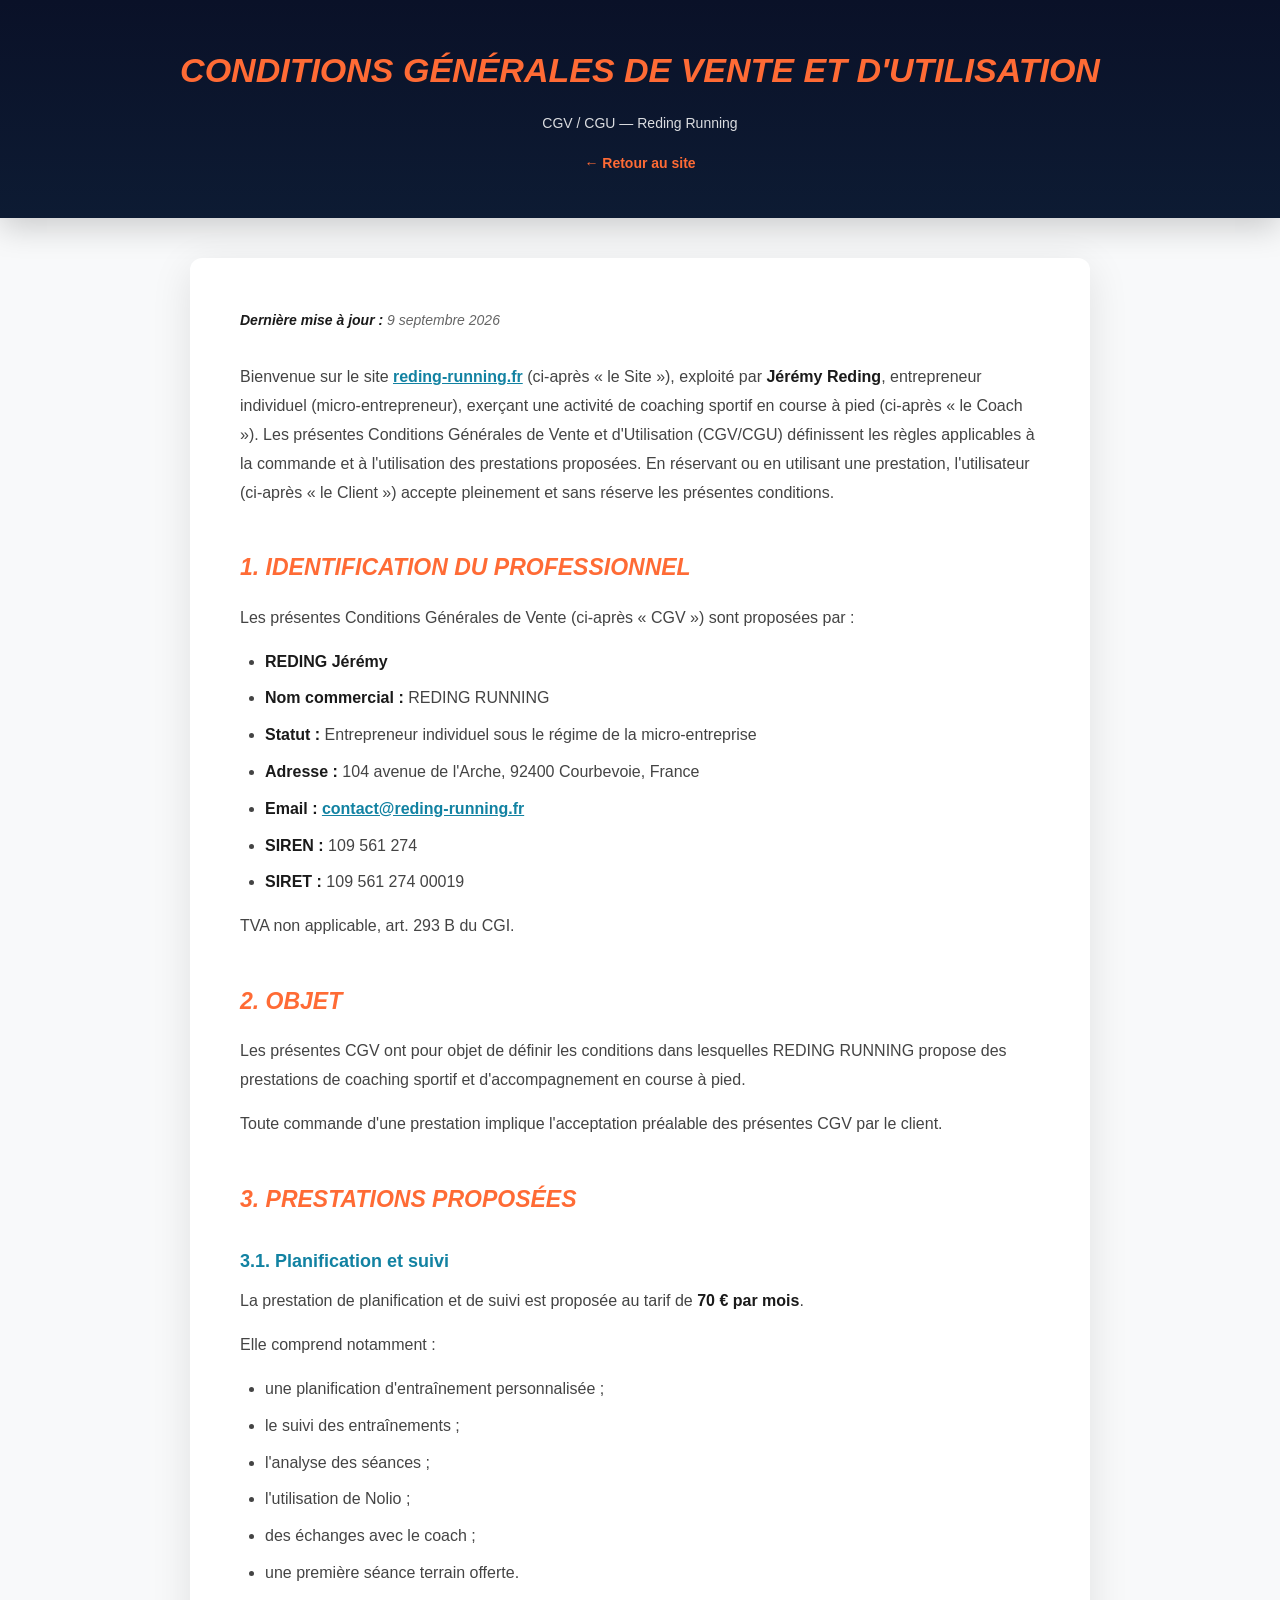
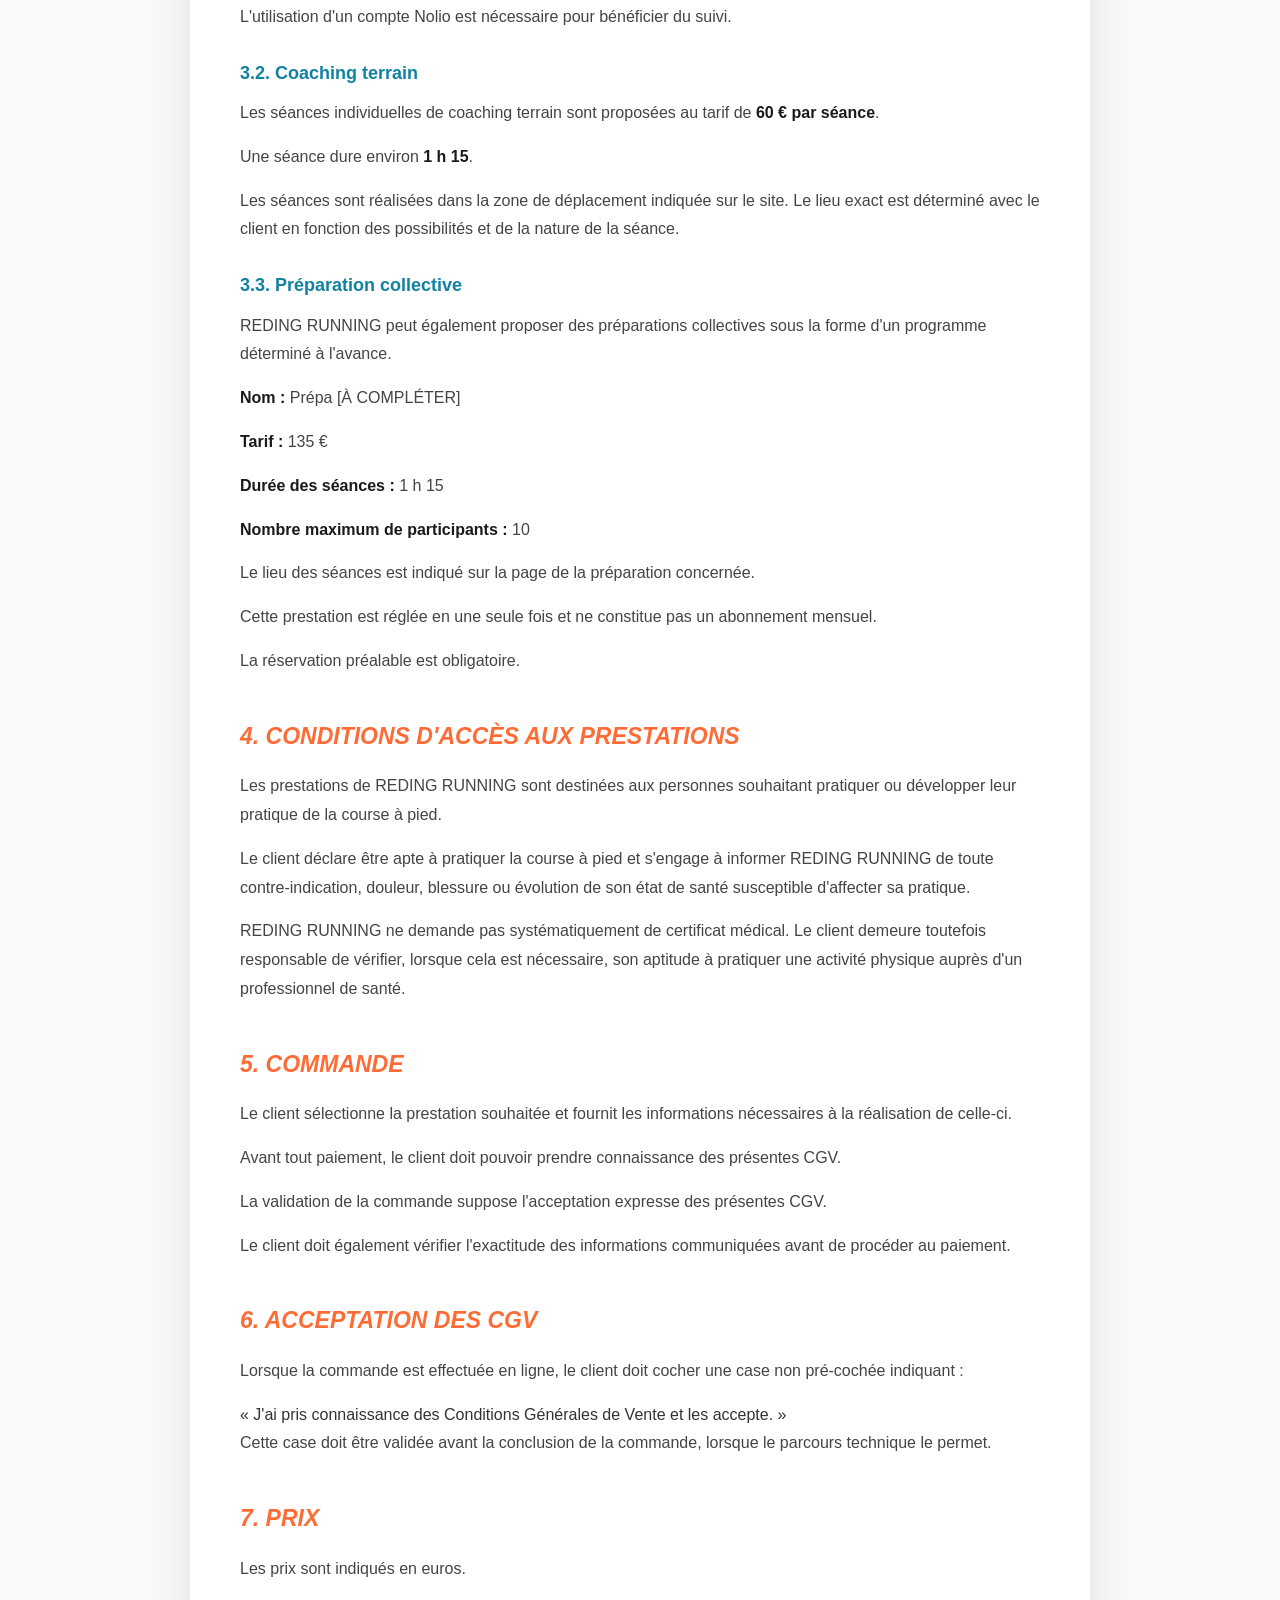
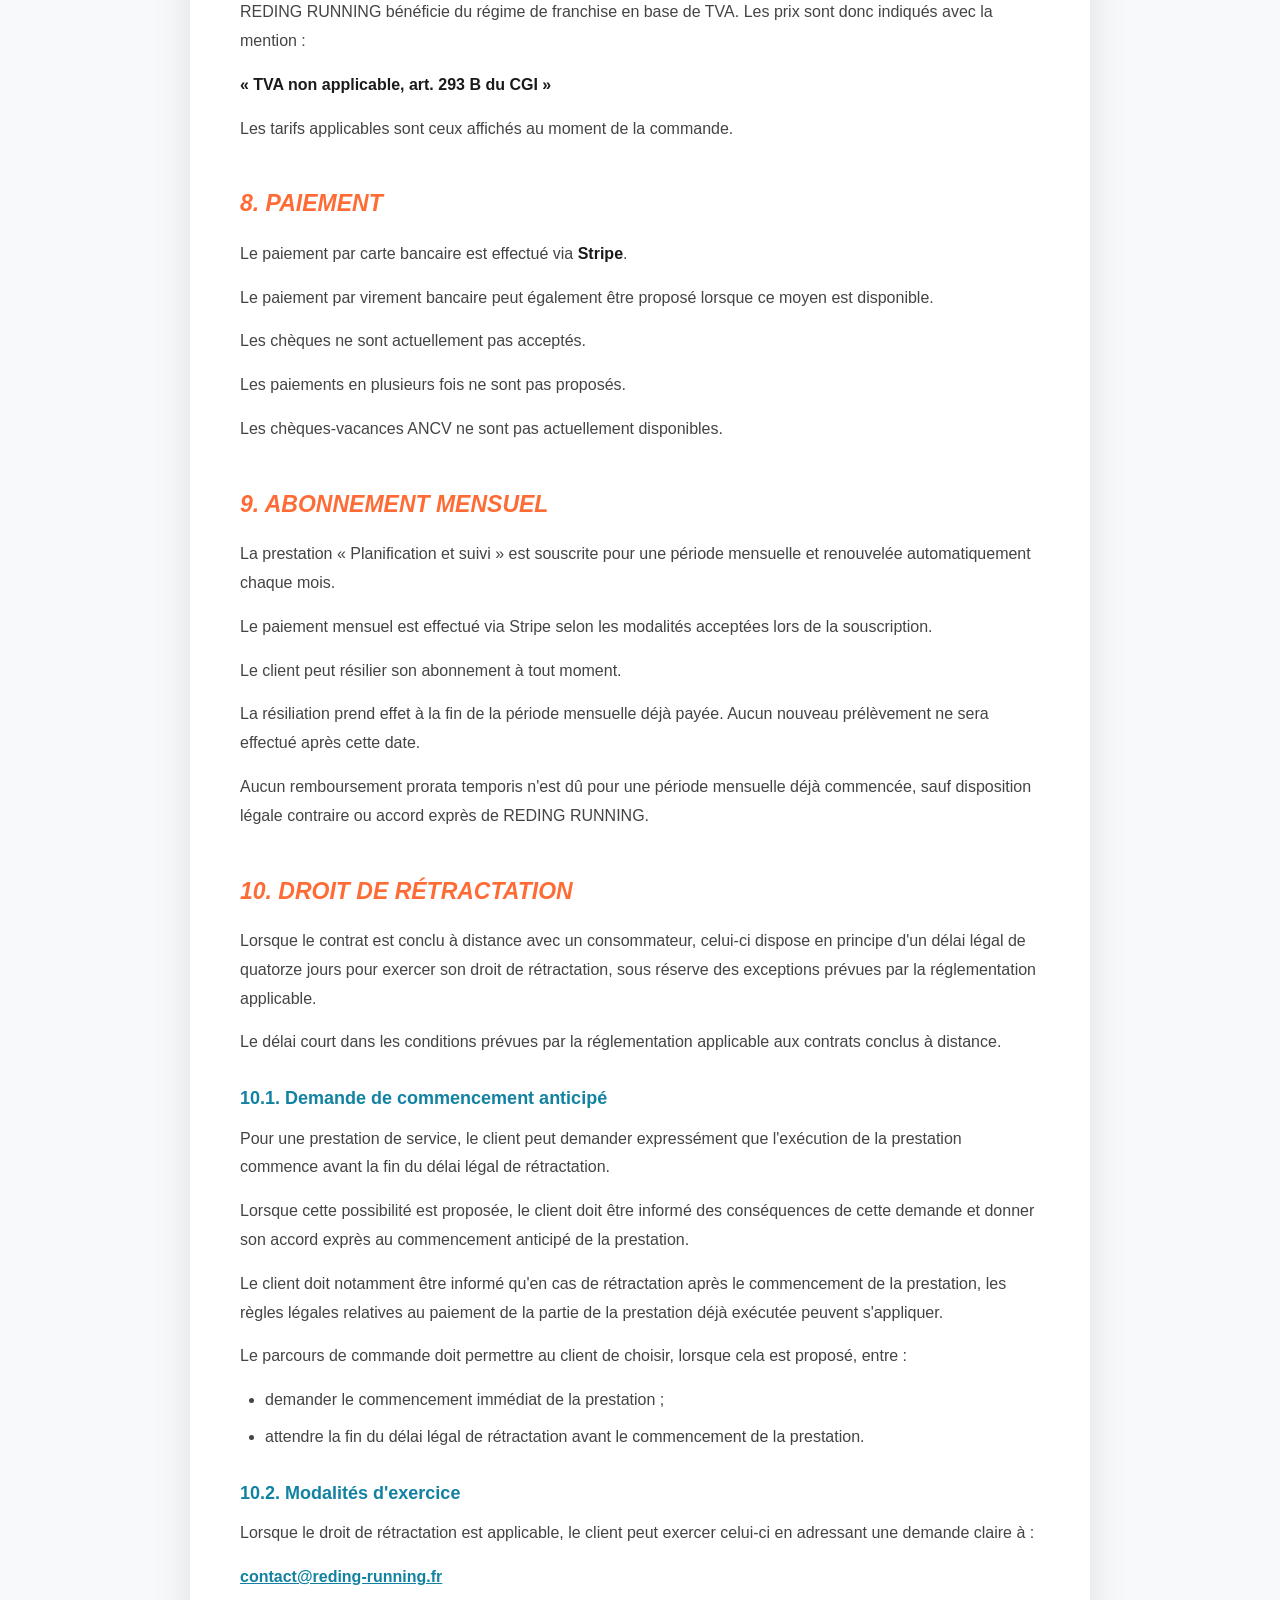
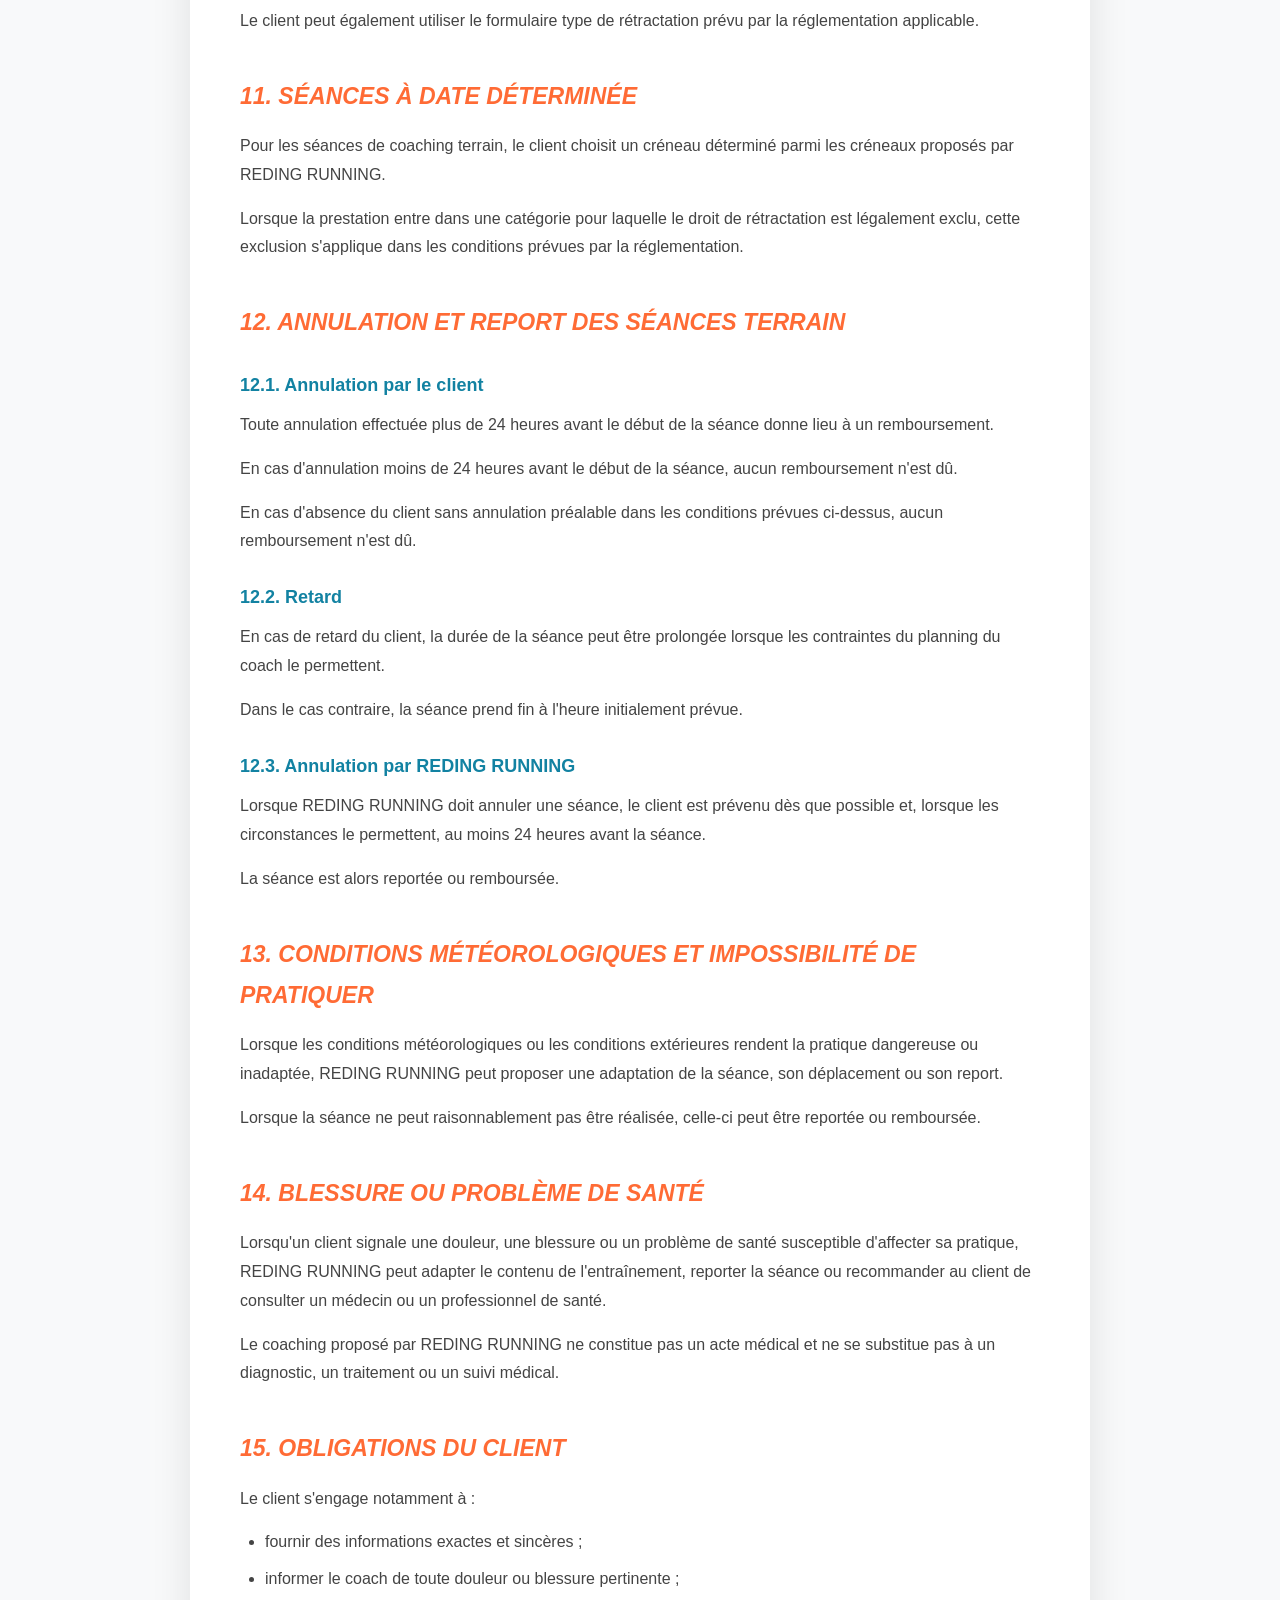
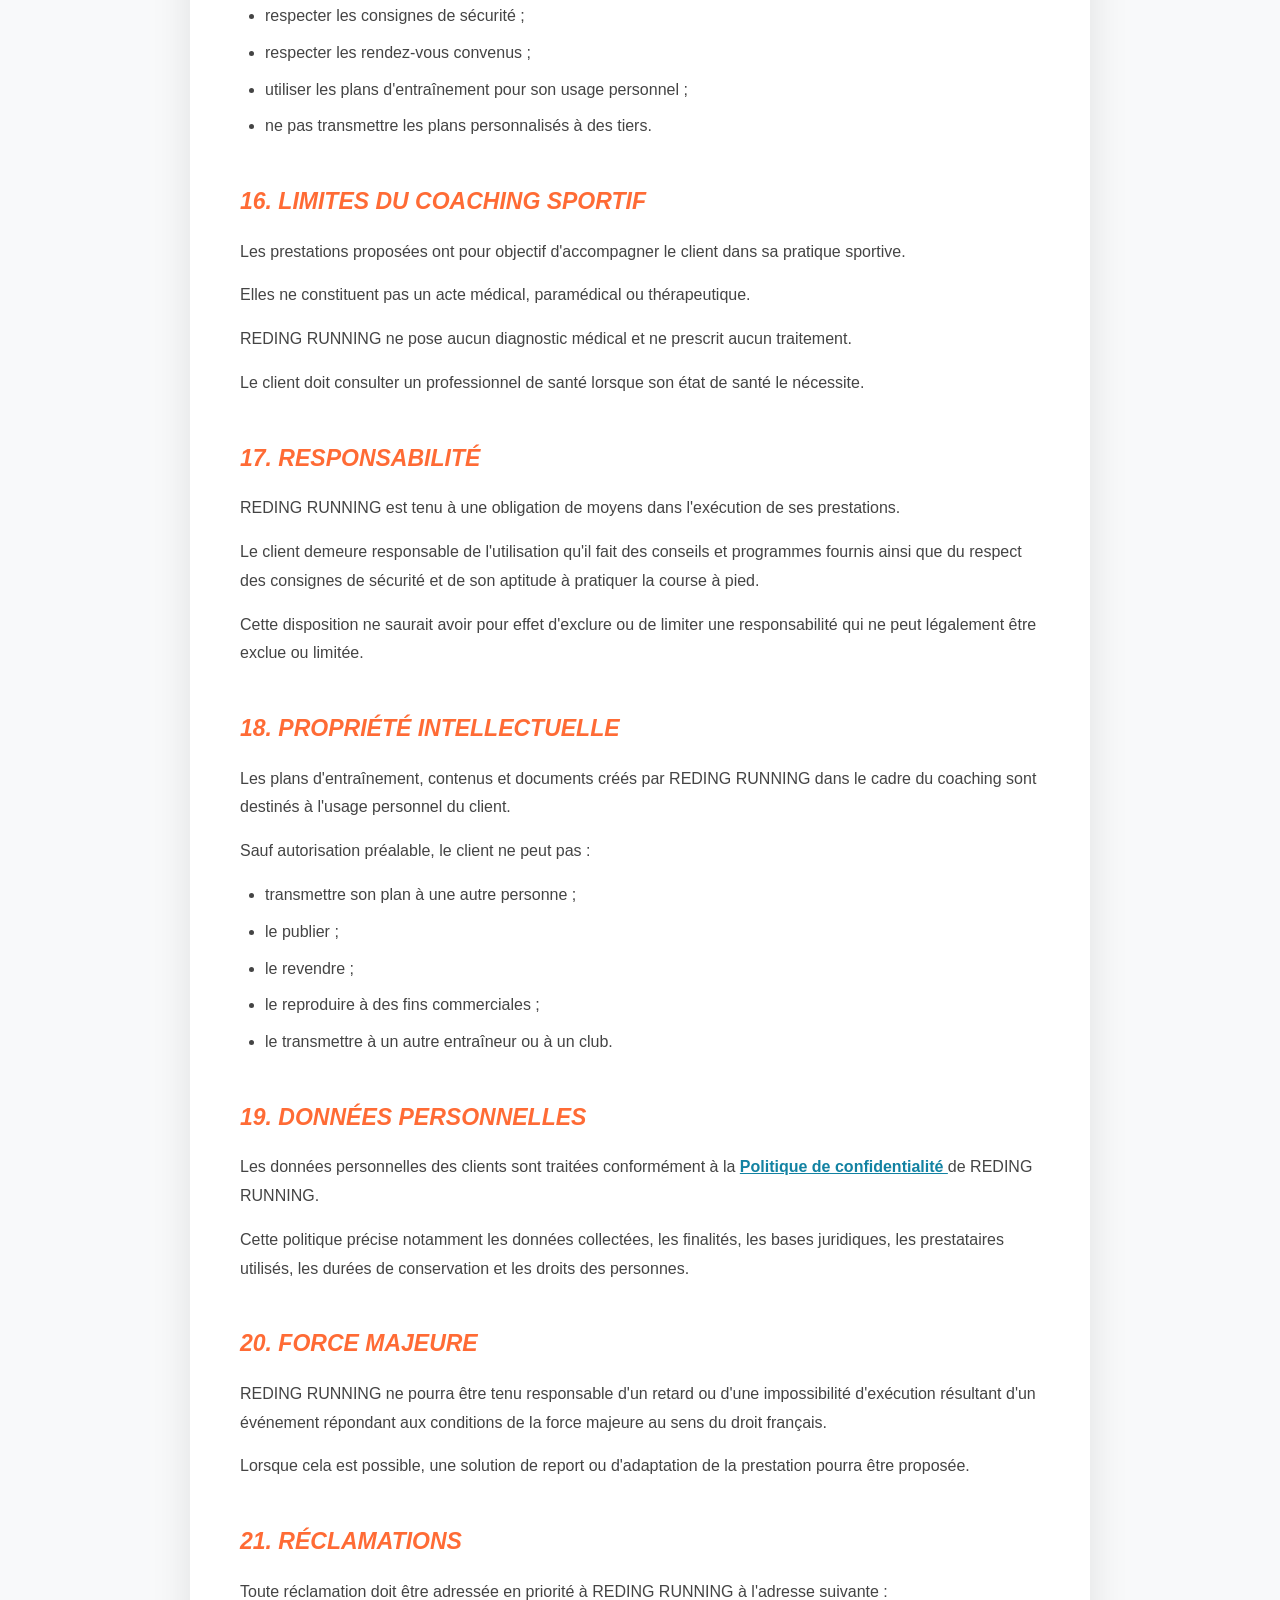
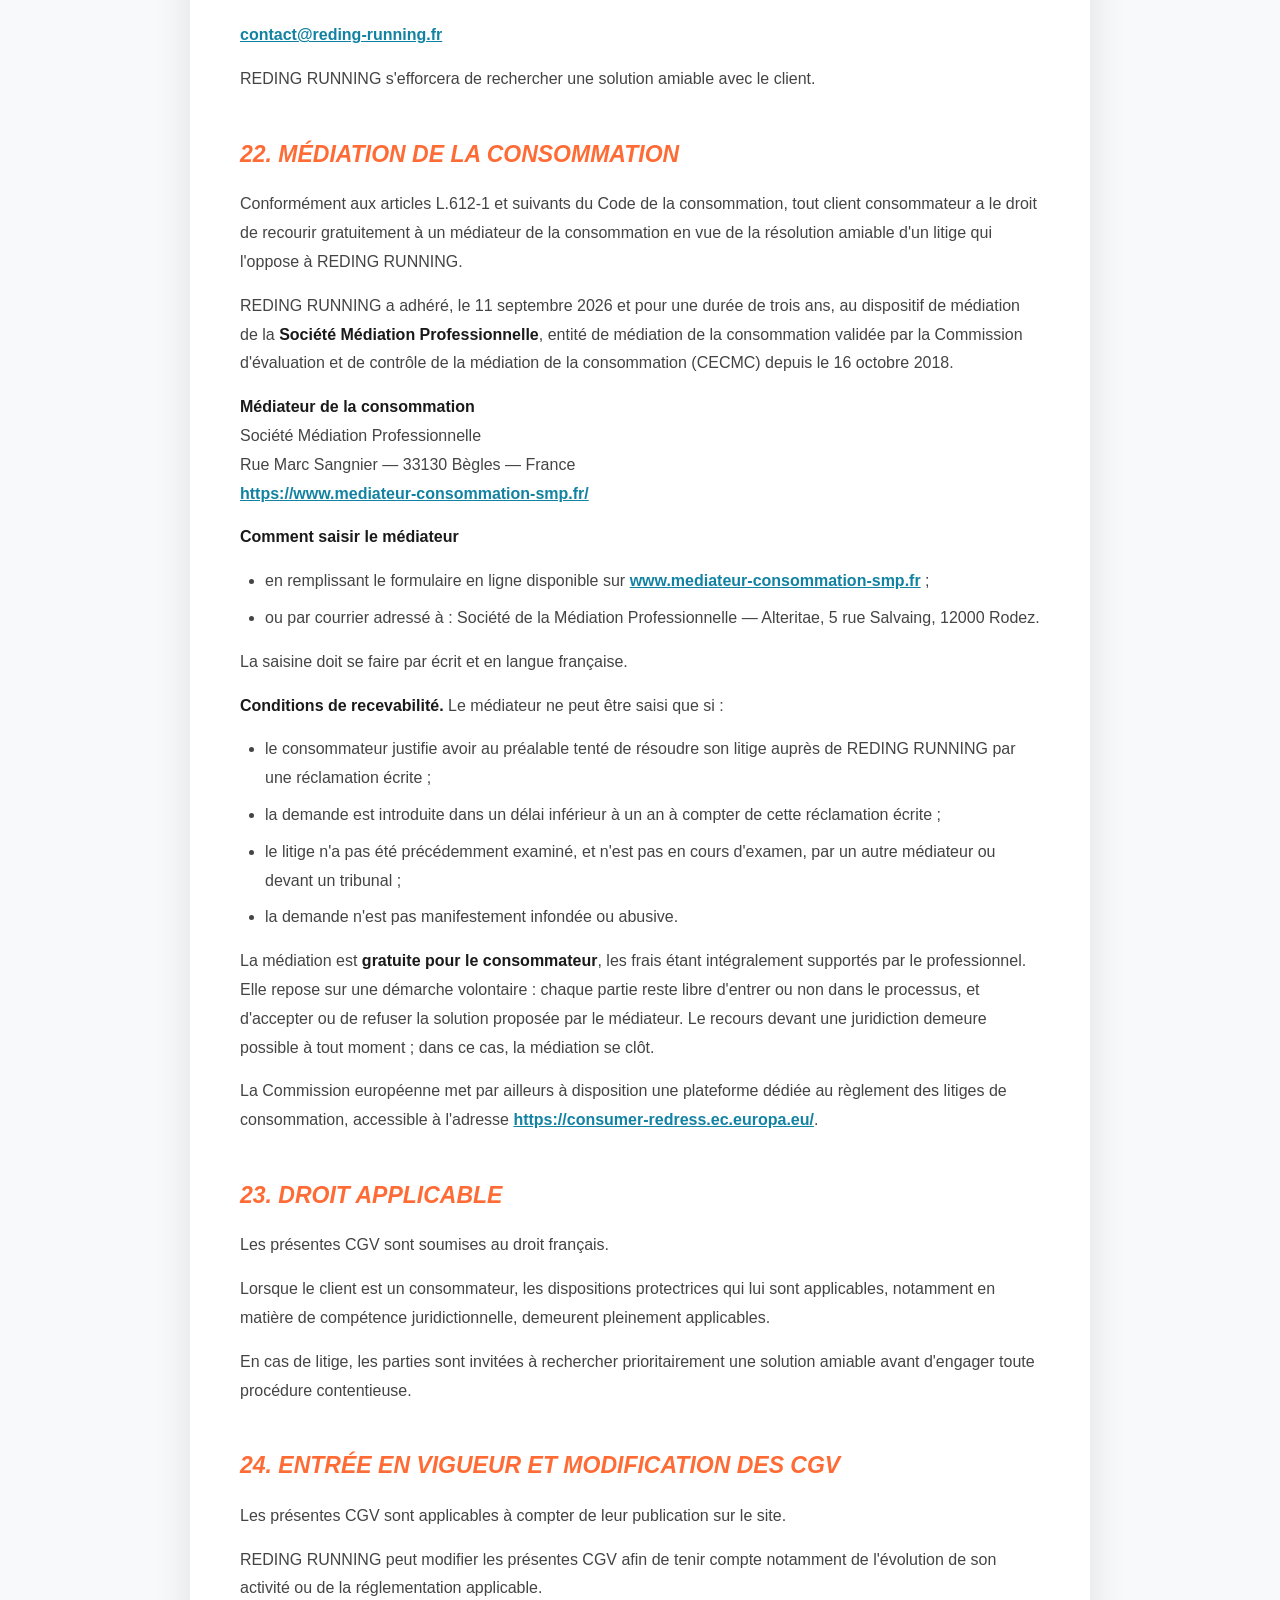
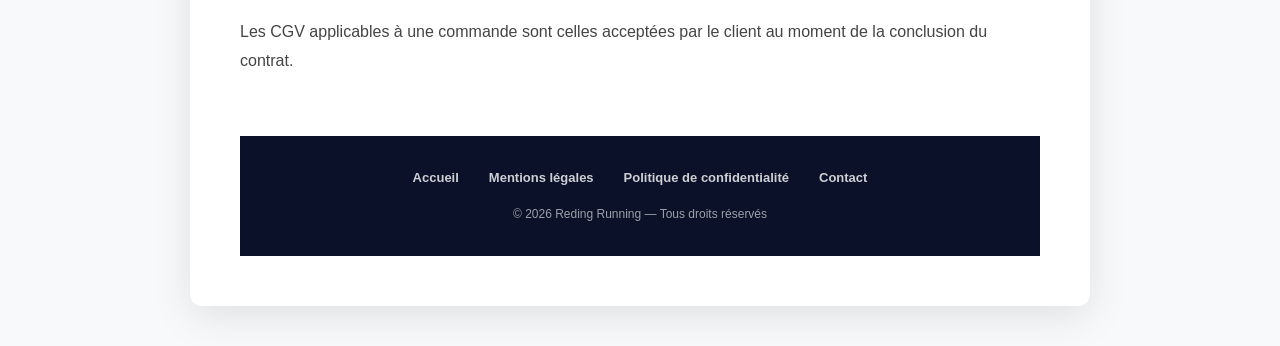
==== cgv.html @ 5319573b "Le médiateur de la consommation n'est plus un trou dans les CGV Jérémy a signé sa convention le 11 s" ====
<!DOCTYPE html>
<html lang="fr">
<head>
  <meta charset="UTF-8" />
  <meta name="viewport" content="width=device-width, initial-scale=1.0"/>
  <meta name="robots" content="noindex, follow">
  <title>Conditions Générales de Vente et d'Utilisation - Reding Running</title>
  <!-- Icônes du site. Google lit /favicon.ico et les <link rel="icon"> de
       la page d'accueil ; il lui faut une image CARRÉE, de préférence un
       multiple de 48 px. L'ancien logo_raccourci_orange.png faisait
       1322 × 1372 — ni carré, ni au format attendu. -->
  <link rel="icon" href="/favicon.ico" sizes="any" />
  <link rel="icon" type="image/png" sizes="192x192" href="/icons/favicon-192.png" />
  <link rel="apple-touch-icon" href="/icons/apple-touch-icon.png" />
  <style>
    * {
      margin: 0;
      padding: 0;
      box-sizing: border-box;
    }

    body {
      font-family: -apple-system, BlinkMacSystemFont, 'Segoe UI', Roboto, 'Helvetica Neue', Arial, sans-serif;
      line-height: 1.8;
      color: #333;
      background: #f8f9fa;
    }

    .header {
      background: linear-gradient(180deg, #0A1128 0%, #0D1B33 100%);
      color: white;
      padding: 40px 20px;
      text-align: center;
      box-shadow: 0 4px 20px rgba(0, 0, 0, 0.1);
    }

    .header h1 {
      font-size: 34px;
      font-weight: 900;
      font-style: italic;
      text-transform: uppercase;
      color: #FF6B35;
      margin-bottom: 10px;
    }

    .header .subtitle {
      font-size: 14px;
      color: rgba(255, 255, 255, 0.85);
    }

    .header .back-link {
      display: inline-block;
      margin-top: 15px;
      color: #FF6B35;
      text-decoration: none;
      font-weight: 600;
      font-size: 14px;
      transition: all 0.3s ease;
    }

    .header .back-link:hover {
      color: #ffffff;
      transform: translateX(-5px);
    }

    .container {
      max-width: 900px;
      margin: 40px auto;
      background: white;
      padding: 50px;
      border-radius: 12px;
      box-shadow: 0 10px 40px rgba(0, 0, 0, 0.1);
    }

    .last-update {
      font-style: italic;
      color: #666;
      margin-bottom: 30px;
      font-size: 14px;
    }

    h2 {
      color: #FF6B35;
      font-size: 23px;
      font-weight: 800;
      margin-top: 40px;
      margin-bottom: 15px;
      font-style: italic;
      text-transform: uppercase;
    }

    h3 {
      color: #1282A2;
      font-size: 18px;
      font-weight: 700;
      margin-top: 25px;
      margin-bottom: 10px;
    }

    p {
      margin-bottom: 15px;
      color: #444;
    }

    ul {
      margin-left: 25px;
      margin-bottom: 15px;
    }

    ul li {
      margin-bottom: 8px;
      color: #444;
    }

    strong {
      color: #1a1a1a;
      font-weight: 600;
    }

    a {
      color: #1282A2;
      text-decoration: underline;
      font-weight: 600;
    }

    a:hover {
      color: #FF6B35;
    }

    .info-box {
      background: linear-gradient(135deg, #f8f9fa, #e9ecef);
      padding: 20px;
      border-radius: 10px;
      border-left: 4px solid #FF6B35;
      margin: 20px 0;
    }

    .example {
      background: #eef6f9;
      border-left: 4px solid #1282A2;
      padding: 14px 18px;
      border-radius: 8px;
      margin: 12px 0 20px;
      font-size: 15px;
      color: #33505c;
    }

    .example strong { color: #0e5a72; }

    .footer {
      background: #0A1128;
      color: rgba(255, 255, 255, 0.8);
      padding: 30px 20px;
      text-align: center;
      margin-top: 60px;
    }

    .footer-links {
      display: flex;
      justify-content: center;
      gap: 30px;
      margin-bottom: 15px;
      flex-wrap: wrap;
    }

    .footer-links a {
      color: rgba(255, 255, 255, 0.8);
      text-decoration: none;
      font-size: 13px;
      font-weight: 600;
    }

    .footer-links a:hover {
      color: #FF6B35;
    }

    .footer-copyright {
      font-size: 12px;
      color: rgba(255, 255, 255, 0.6);
    }

    @media (max-width: 768px) {
      .container { margin: 20px; padding: 30px 20px; }
      .header h1 { font-size: 26px; }
      h2 { font-size: 19px; }
      h3 { font-size: 16px; }
    }
  </style>
</head>
<body>

  <div class="header">
    <h1>Conditions Générales de Vente et d'Utilisation</h1>
    <div class="subtitle">CGV / CGU — Reding Running</div>
    <a href="index.html" class="back-link">← Retour au site</a>
  </div>

  <div class="container">
    <p class="last-update"><strong>Dernière mise à jour :</strong> 9 septembre 2026</p>

    <p>
      Bienvenue sur le site <a href="https://reding-running.fr">reding-running.fr</a> (ci-après « le Site »),
      exploité par <strong>Jérémy Reding</strong>, entrepreneur individuel (micro-entrepreneur), exerçant une
      activité de coaching sportif en course à pied (ci-après « le Coach »). Les présentes Conditions Générales de
      Vente et d'Utilisation (CGV/CGU) définissent les règles applicables à la commande et à l'utilisation des
      prestations proposées. En réservant ou en utilisant une prestation, l'utilisateur (ci-après « le Client »)
      accepte pleinement et sans réserve les présentes conditions.
    </p>

    <section>
        <h2>1. Identification du professionnel</h2>

        <p>
            Les présentes Conditions Générales de Vente (ci-après « CGV »)
            sont proposées par :
        </p>

        <ul>
            <li><strong>REDING Jérémy</strong></li>
            <li><strong>Nom commercial :</strong> REDING RUNNING</li>
            <li><strong>Statut :</strong> Entrepreneur individuel sous le régime de la micro-entreprise</li>
            <li><strong>Adresse :</strong> 104 avenue de l'Arche, 92400 Courbevoie, France</li>
            <li>
                <strong>Email :</strong>
                <a href="mailto:contact@reding-running.fr">
                    contact@reding-running.fr
                </a>
            </li>
            <li><strong>SIREN :</strong> 109 561 274</li>
            <li><strong>SIRET :</strong> 109 561 274 00019</li>
        </ul>

        <p>
            TVA non applicable, art. 293 B du CGI.
        </p>
    </section>

    <section>
        <h2>2. Objet</h2>

        <p>
            Les présentes CGV ont pour objet de définir les conditions dans
            lesquelles REDING RUNNING propose des prestations de coaching
            sportif et d'accompagnement en course à pied.
        </p>

        <p>
            Toute commande d'une prestation implique l'acceptation préalable
            des présentes CGV par le client.
        </p>
    </section>

    <section>
        <h2>3. Prestations proposées</h2>

        <h3>3.1. Planification et suivi</h3>

        <p>
            La prestation de planification et de suivi est proposée au tarif
            de <strong>70 € par mois</strong>.
        </p>

        <p>
            Elle comprend notamment :
        </p>

        <ul>
            <li>une planification d'entraînement personnalisée ;</li>
            <li>le suivi des entraînements ;</li>
            <li>l'analyse des séances ;</li>
            <li>l'utilisation de Nolio ;</li>
            <li>des échanges avec le coach ;</li>
            <li>une première séance terrain offerte.</li>
        </ul>

        <p>
            L'utilisation d'un compte Nolio est nécessaire pour bénéficier
            du suivi.
        </p>

        <h3>3.2. Coaching terrain</h3>

        <p>
            Les séances individuelles de coaching terrain sont proposées au
            tarif de <strong>60 € par séance</strong>.
        </p>

        <p>
            Une séance dure environ <strong>1 h 15</strong>.
        </p>

        <p>
            Les séances sont réalisées dans la zone de déplacement indiquée
            sur le site. Le lieu exact est déterminé avec le client en
            fonction des possibilités et de la nature de la séance.
        </p>

        <h3>3.3. Préparation collective</h3>

        <p>
            REDING RUNNING peut également proposer des préparations collectives
            sous la forme d'un programme déterminé à l'avance.
        </p>

        <p>
            <strong>Nom :</strong> Prépa [À COMPLÉTER]
        </p>

        <p>
            <strong>Tarif :</strong> 135 €
        </p>

        <p>
            <strong>Durée des séances :</strong> 1 h 15
        </p>

        <p>
            <strong>Nombre maximum de participants :</strong> 10
        </p>

        <p>
            Le lieu des séances est indiqué sur la page de la préparation
            concernée.
        </p>

        <p>
            Cette prestation est réglée en une seule fois et ne constitue
            pas un abonnement mensuel.
        </p>

        <p>
            La réservation préalable est obligatoire.
        </p>
    </section>

    <section>
        <h2>4. Conditions d'accès aux prestations</h2>

        <p>
            Les prestations de REDING RUNNING sont destinées aux personnes
            souhaitant pratiquer ou développer leur pratique de la course
            à pied.
        </p>

        <p>
            Le client déclare être apte à pratiquer la course à pied et
            s'engage à informer REDING RUNNING de toute contre-indication,
            douleur, blessure ou évolution de son état de santé susceptible
            d'affecter sa pratique.
        </p>

        <p>
            REDING RUNNING ne demande pas systématiquement de certificat
            médical. Le client demeure toutefois responsable de vérifier,
            lorsque cela est nécessaire, son aptitude à pratiquer une activité
            physique auprès d'un professionnel de santé.
        </p>
    </section>

    <section>
        <h2>5. Commande</h2>

        <p>
            Le client sélectionne la prestation souhaitée et fournit les
            informations nécessaires à la réalisation de celle-ci.
        </p>

        <p>
            Avant tout paiement, le client doit pouvoir prendre connaissance
            des présentes CGV.
        </p>

        <p>
            La validation de la commande suppose l'acceptation expresse des
            présentes CGV.
        </p>

        <p>
            Le client doit également vérifier l'exactitude des informations
            communiquées avant de procéder au paiement.
        </p>
    </section>

    <section>
        <h2>6. Acceptation des CGV</h2>

        <p>
            Lorsque la commande est effectuée en ligne, le client doit
            cocher une case non pré-cochée indiquant :
        </p>

        <blockquote>
            « J'ai pris connaissance des Conditions Générales de Vente et
            les accepte. »
        </blockquote>

        <p>
            Cette case doit être validée avant la conclusion de la commande,
            lorsque le parcours technique le permet.
        </p>
    </section>

    <section>
        <h2>7. Prix</h2>

        <p>
            Les prix sont indiqués en euros.
        </p>

        <p>
            REDING RUNNING bénéficie du régime de franchise en base de TVA.
            Les prix sont donc indiqués avec la mention :
        </p>

        <p>
            <strong>« TVA non applicable, art. 293 B du CGI »</strong>
        </p>

        <p>
            Les tarifs applicables sont ceux affichés au moment de la
            commande.
        </p>
    </section>

    <section>
        <h2>8. Paiement</h2>

        <p>
            Le paiement par carte bancaire est effectué via
            <strong>Stripe</strong>.
        </p>

        <p>
            Le paiement par virement bancaire peut également être proposé
            lorsque ce moyen est disponible.
        </p>

        <p>
            Les chèques ne sont actuellement pas acceptés.
        </p>

        <p>
            Les paiements en plusieurs fois ne sont pas proposés.
        </p>

        <p>
            Les chèques-vacances ANCV ne sont pas actuellement disponibles.
        </p>
    </section>

    <section>
        <h2>9. Abonnement mensuel</h2>

        <p>
            La prestation « Planification et suivi » est souscrite pour une
            période mensuelle et renouvelée automatiquement chaque mois.
        </p>

        <p>
            Le paiement mensuel est effectué via Stripe selon les modalités
            acceptées lors de la souscription.
        </p>

        <p>
            Le client peut résilier son abonnement à tout moment.
        </p>

        <p>
            La résiliation prend effet à la fin de la période mensuelle
            déjà payée. Aucun nouveau prélèvement ne sera effectué après
            cette date.
        </p>

        <p>
            Aucun remboursement prorata temporis n'est dû pour une période
            mensuelle déjà commencée, sauf disposition légale contraire ou
            accord exprès de REDING RUNNING.
        </p>
    </section>

    <section>
        <h2>10. Droit de rétractation</h2>

        <p>
            Lorsque le contrat est conclu à distance avec un consommateur,
            celui-ci dispose en principe d'un délai légal de quatorze jours
            pour exercer son droit de rétractation, sous réserve des
            exceptions prévues par la réglementation applicable.
        </p>

        <p>
            Le délai court dans les conditions prévues par la réglementation
            applicable aux contrats conclus à distance.
        </p>

        <h3>10.1. Demande de commencement anticipé</h3>

        <p>
            Pour une prestation de service, le client peut demander
            expressément que l'exécution de la prestation commence avant la
            fin du délai légal de rétractation.
        </p>

        <p>
            Lorsque cette possibilité est proposée, le client doit être
            informé des conséquences de cette demande et donner son accord
            exprès au commencement anticipé de la prestation.
        </p>

        <p>
            Le client doit notamment être informé qu'en cas de rétractation
            après le commencement de la prestation, les règles légales
            relatives au paiement de la partie de la prestation déjà exécutée
            peuvent s'appliquer.
        </p>

        <p>
            Le parcours de commande doit permettre au client de choisir, lorsque
            cela est proposé, entre :
        </p>

        <ul>
            <li>
                demander le commencement immédiat de la prestation ;
            </li>
            <li>
                attendre la fin du délai légal de rétractation avant le
                commencement de la prestation.
            </li>
        </ul>

        <h3>10.2. Modalités d'exercice</h3>

        <p>
            Lorsque le droit de rétractation est applicable, le client peut
            exercer celui-ci en adressant une demande claire à :
        </p>

        <p>
            <a href="mailto:contact@reding-running.fr">
                contact@reding-running.fr
            </a>
        </p>

        <p>
            Le client peut également utiliser le formulaire type de
            rétractation prévu par la réglementation applicable.
        </p>
    </section>

    <section>
        <h2>11. Séances à date déterminée</h2>

        <p>
            Pour les séances de coaching terrain, le client choisit un
            créneau déterminé parmi les créneaux proposés par REDING RUNNING.
        </p>

        <p>
            Lorsque la prestation entre dans une catégorie pour laquelle le
            droit de rétractation est légalement exclu, cette exclusion
            s'applique dans les conditions prévues par la réglementation.
        </p>
    </section>

    <section>
        <h2>12. Annulation et report des séances terrain</h2>

        <h3>12.1. Annulation par le client</h3>

        <p>
            Toute annulation effectuée plus de 24 heures avant le début de la
            séance donne lieu à un remboursement.
        </p>

        <p>
            En cas d'annulation moins de 24 heures avant le début de la séance,
            aucun remboursement n'est dû.
        </p>

        <p>
            En cas d'absence du client sans annulation préalable dans les
            conditions prévues ci-dessus, aucun remboursement n'est dû.
        </p>

        <h3>12.2. Retard</h3>

        <p>
            En cas de retard du client, la durée de la séance peut être
            prolongée lorsque les contraintes du planning du coach le
            permettent.
        </p>

        <p>
            Dans le cas contraire, la séance prend fin à l'heure initialement
            prévue.
        </p>

        <h3>12.3. Annulation par REDING RUNNING</h3>

        <p>
            Lorsque REDING RUNNING doit annuler une séance, le client est
            prévenu dès que possible et, lorsque les circonstances le
            permettent, au moins 24 heures avant la séance.
        </p>

        <p>
            La séance est alors reportée ou remboursée.
        </p>
    </section>

    <section>
        <h2>13. Conditions météorologiques et impossibilité de pratiquer</h2>

        <p>
            Lorsque les conditions météorologiques ou les conditions
            extérieures rendent la pratique dangereuse ou inadaptée,
            REDING RUNNING peut proposer une adaptation de la séance, son
            déplacement ou son report.
        </p>

        <p>
            Lorsque la séance ne peut raisonnablement pas être réalisée,
            celle-ci peut être reportée ou remboursée.
        </p>
    </section>

    <section>
        <h2>14. Blessure ou problème de santé</h2>

        <p>
            Lorsqu'un client signale une douleur, une blessure ou un problème
            de santé susceptible d'affecter sa pratique, REDING RUNNING peut
            adapter le contenu de l'entraînement, reporter la séance ou
            recommander au client de consulter un médecin ou un professionnel
            de santé.
        </p>

        <p>
            Le coaching proposé par REDING RUNNING ne constitue pas un acte
            médical et ne se substitue pas à un diagnostic, un traitement ou
            un suivi médical.
        </p>
    </section>

    <section>
        <h2>15. Obligations du client</h2>

        <p>
            Le client s'engage notamment à :
        </p>

        <ul>
            <li>fournir des informations exactes et sincères ;</li>
            <li>informer le coach de toute douleur ou blessure pertinente ;</li>
            <li>respecter les consignes de sécurité ;</li>
            <li>respecter les rendez-vous convenus ;</li>
            <li>utiliser les plans d'entraînement pour son usage personnel ;</li>
            <li>ne pas transmettre les plans personnalisés à des tiers.</li>
        </ul>
    </section>

    <section>
        <h2>16. Limites du coaching sportif</h2>

        <p>
            Les prestations proposées ont pour objectif d'accompagner le
            client dans sa pratique sportive.
        </p>

        <p>
            Elles ne constituent pas un acte médical, paramédical ou
            thérapeutique.
        </p>

        <p>
            REDING RUNNING ne pose aucun diagnostic médical et ne prescrit
            aucun traitement.
        </p>

        <p>
            Le client doit consulter un professionnel de santé lorsque son
            état de santé le nécessite.
        </p>
    </section>

    <section>
        <h2>17. Responsabilité</h2>

        <p>
            REDING RUNNING est tenu à une obligation de moyens dans
            l'exécution de ses prestations.
        </p>

        <p>
            Le client demeure responsable de l'utilisation qu'il fait des
            conseils et programmes fournis ainsi que du respect des consignes
            de sécurité et de son aptitude à pratiquer la course à pied.
        </p>

        <p>
            Cette disposition ne saurait avoir pour effet d'exclure ou de
            limiter une responsabilité qui ne peut légalement être exclue
            ou limitée.
        </p>
    </section>

    <section>
        <h2>18. Propriété intellectuelle</h2>

        <p>
            Les plans d'entraînement, contenus et documents créés par
            REDING RUNNING dans le cadre du coaching sont destinés à l'usage
            personnel du client.
        </p>

        <p>
            Sauf autorisation préalable, le client ne peut pas :
        </p>

        <ul>
            <li>transmettre son plan à une autre personne ;</li>
            <li>le publier ;</li>
            <li>le revendre ;</li>
            <li>le reproduire à des fins commerciales ;</li>
            <li>le transmettre à un autre entraîneur ou à un club.</li>
        </ul>
    </section>

    <section>
        <h2>19. Données personnelles</h2>

        <p>
            Les données personnelles des clients sont traitées conformément
            à la
            <a href="/politique-confidentialite.html">
                Politique de confidentialité
            </a>
            de REDING RUNNING.
        </p>

        <p>
            Cette politique précise notamment les données collectées, les
            finalités, les bases juridiques, les prestataires utilisés,
            les durées de conservation et les droits des personnes.
        </p>
    </section>

    <section>
        <h2>20. Force majeure</h2>

        <p>
            REDING RUNNING ne pourra être tenu responsable d'un retard ou
            d'une impossibilité d'exécution résultant d'un événement répondant
            aux conditions de la force majeure au sens du droit français.
        </p>

        <p>
            Lorsque cela est possible, une solution de report ou d'adaptation
            de la prestation pourra être proposée.
        </p>
    </section>

    <section>
        <h2>21. Réclamations</h2>

        <p>
            Toute réclamation doit être adressée en priorité à REDING RUNNING
            à l'adresse suivante :
        </p>

        <p>
            <a href="mailto:contact@reding-running.fr">
                contact@reding-running.fr
            </a>
        </p>

        <p>
            REDING RUNNING s'efforcera de rechercher une solution amiable avec
            le client.
        </p>
    </section>

    <section>
        <h2>22. Médiation de la consommation</h2>

        <p>
            Conformément aux articles L.612-1 et suivants du Code de la
            consommation, tout client consommateur a le droit de recourir
            gratuitement à un médiateur de la consommation en vue de la
            résolution amiable d'un litige qui l'oppose à REDING RUNNING.
        </p>

        <p>
            REDING RUNNING a adhéré, le 11 septembre 2026 et pour une durée de
            trois ans, au dispositif de médiation de la
            <strong>Société Médiation Professionnelle</strong>, entité de
            médiation de la consommation validée par la Commission
            d'évaluation et de contrôle de la médiation de la consommation
            (CECMC) depuis le 16 octobre 2018.
        </p>

        <p>
            <strong>Médiateur de la consommation</strong><br>
            Société Médiation Professionnelle<br>
            Rue Marc Sangnier — 33130 Bègles — France<br>
            <a href="https://www.mediateur-consommation-smp.fr/"
               target="_blank"
               rel="noopener noreferrer">https://www.mediateur-consommation-smp.fr/</a>
        </p>

        <p>
            <strong>Comment saisir le médiateur</strong>
        </p>

        <ul>
            <li>
                en remplissant le formulaire en ligne disponible sur
                <a href="https://www.mediateur-consommation-smp.fr/"
                   target="_blank"
                   rel="noopener noreferrer">www.mediateur-consommation-smp.fr</a> ;
            </li>
            <li>
                ou par courrier adressé à : Société de la Médiation
                Professionnelle — Alteritae, 5 rue Salvaing, 12000 Rodez.
            </li>
        </ul>

        <p>
            La saisine doit se faire par écrit et en langue française.
        </p>

        <p>
            <strong>Conditions de recevabilité.</strong> Le médiateur ne peut
            être saisi que si :
        </p>

        <ul>
            <li>
                le consommateur justifie avoir au préalable tenté de résoudre
                son litige auprès de REDING RUNNING par une réclamation
                écrite ;
            </li>
            <li>
                la demande est introduite dans un délai inférieur à un an à
                compter de cette réclamation écrite ;
            </li>
            <li>
                le litige n'a pas été précédemment examiné, et n'est pas en
                cours d'examen, par un autre médiateur ou devant un tribunal ;
            </li>
            <li>
                la demande n'est pas manifestement infondée ou abusive.
            </li>
        </ul>

        <p>
            La médiation est <strong>gratuite pour le consommateur</strong>,
            les frais étant intégralement supportés par le professionnel. Elle
            repose sur une démarche volontaire : chaque partie reste libre
            d'entrer ou non dans le processus, et d'accepter ou de refuser la
            solution proposée par le médiateur. Le recours devant une
            juridiction demeure possible à tout moment ; dans ce cas, la
            médiation se clôt.
        </p>

        <p>
            La Commission européenne met par ailleurs à disposition une
            plateforme dédiée au règlement des litiges de consommation,
            accessible à l'adresse
            <a href="https://consumer-redress.ec.europa.eu/"
               target="_blank"
               rel="noopener noreferrer">https://consumer-redress.ec.europa.eu/</a>.
        </p>
    </section>

    <section>
        <h2>23. Droit applicable</h2>

        <p>
            Les présentes CGV sont soumises au droit français.
        </p>

        <p>
            Lorsque le client est un consommateur, les dispositions
            protectrices qui lui sont applicables, notamment en matière de
            compétence juridictionnelle, demeurent pleinement applicables.
        </p>

        <p>
            En cas de litige, les parties sont invitées à rechercher
            prioritairement une solution amiable avant d'engager toute
            procédure contentieuse.
        </p>
    </section>

    <section>
        <h2>24. Entrée en vigueur et modification des CGV</h2>

        <p>
            Les présentes CGV sont applicables à compter de leur publication
            sur le site.
        </p>

        <p>
            REDING RUNNING peut modifier les présentes CGV afin de tenir
            compte notamment de l'évolution de son activité ou de la
            réglementation applicable.
        </p>

        <p>
            Les CGV applicables à une commande sont celles acceptées par le
            client au moment de la conclusion du contrat.
        </p>

  <footer class="footer">
    <div class="footer-links">
      <a href="index.html">Accueil</a>
      <a href="mentions-legales.html">Mentions légales</a>
      <a href="politique-confidentialite.html">Politique de confidentialité</a>
      <a href="mailto:contact@reding-running.fr">Contact</a>
    </div>
    <div class="footer-copyright">
      © 2026 Reding Running — Tous droits réservés
    </div>
  </footer>

  <!-- Couche de raffinement premium (polish universel, non destructif) -->
  <style id="premium-refinements">
    ::selection { background: rgba(255,107,53,0.22); color:#1a1a1a; }
    a:focus-visible, button:focus-visible, .back-link:focus-visible {
      outline: 2px solid #FF6B35; outline-offset: 3px; border-radius: 6px;
    }
    .header { box-shadow: 0 10px 30px rgba(0,0,0,0.18); }
    a { transition: color .2s ease; }
    @media (prefers-reduced-motion: reduce) {
      *, *::before, *::after {
        animation-duration:.001ms !important; transition-duration:.001ms !important; scroll-behavior:auto !important;
      }
    }
  </style>

</body>
</html>
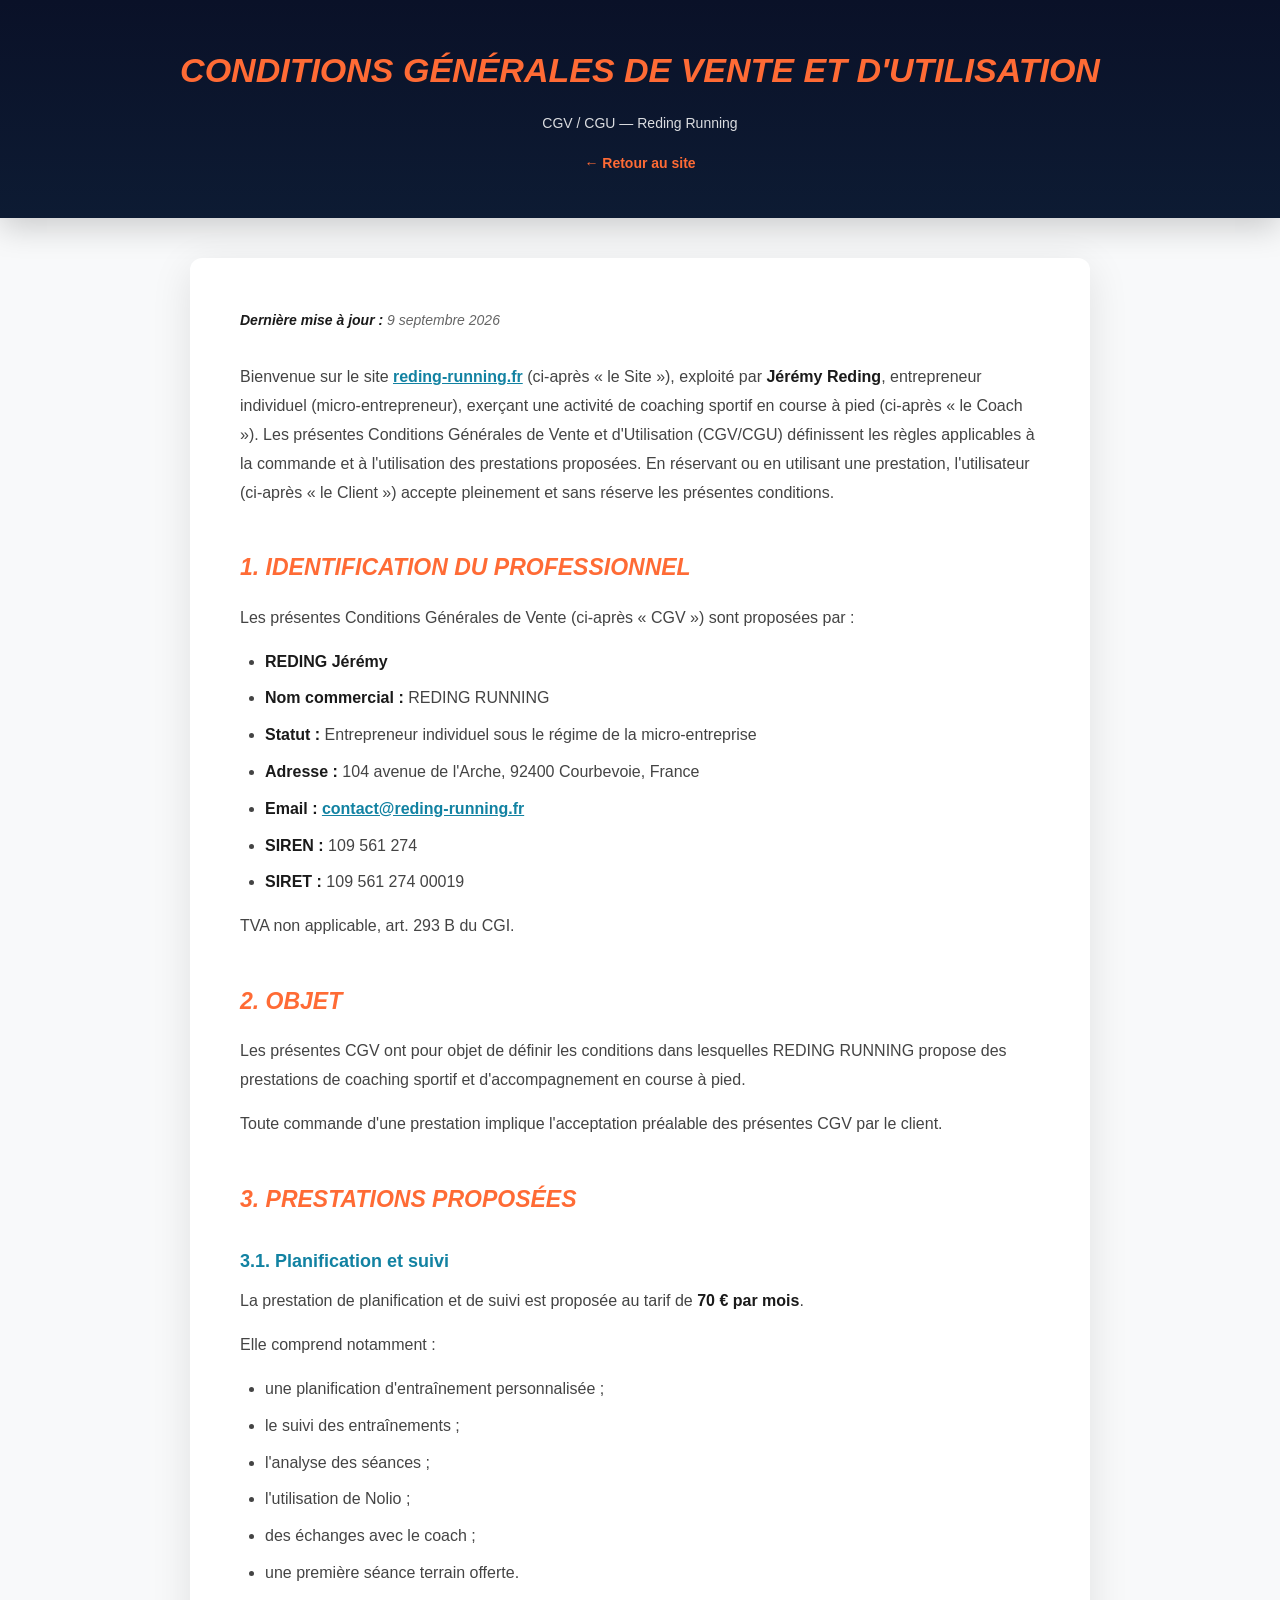
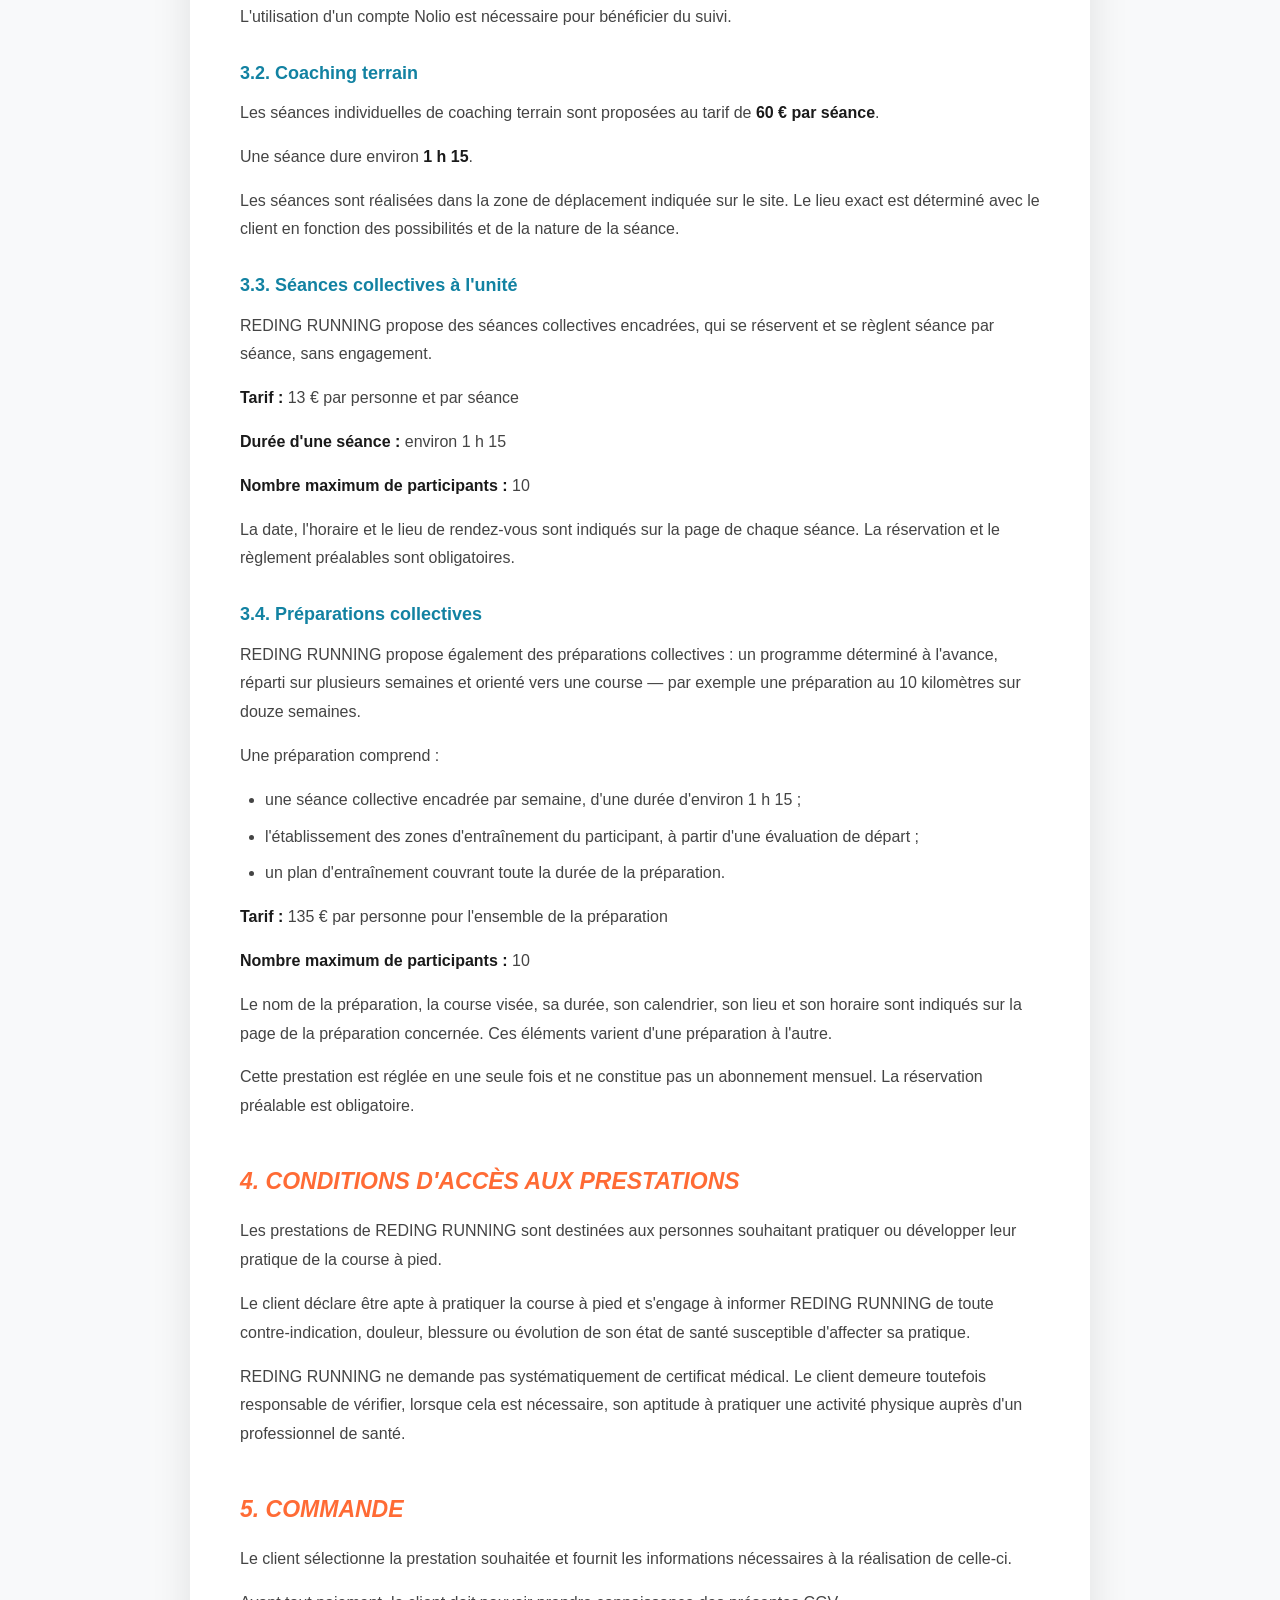
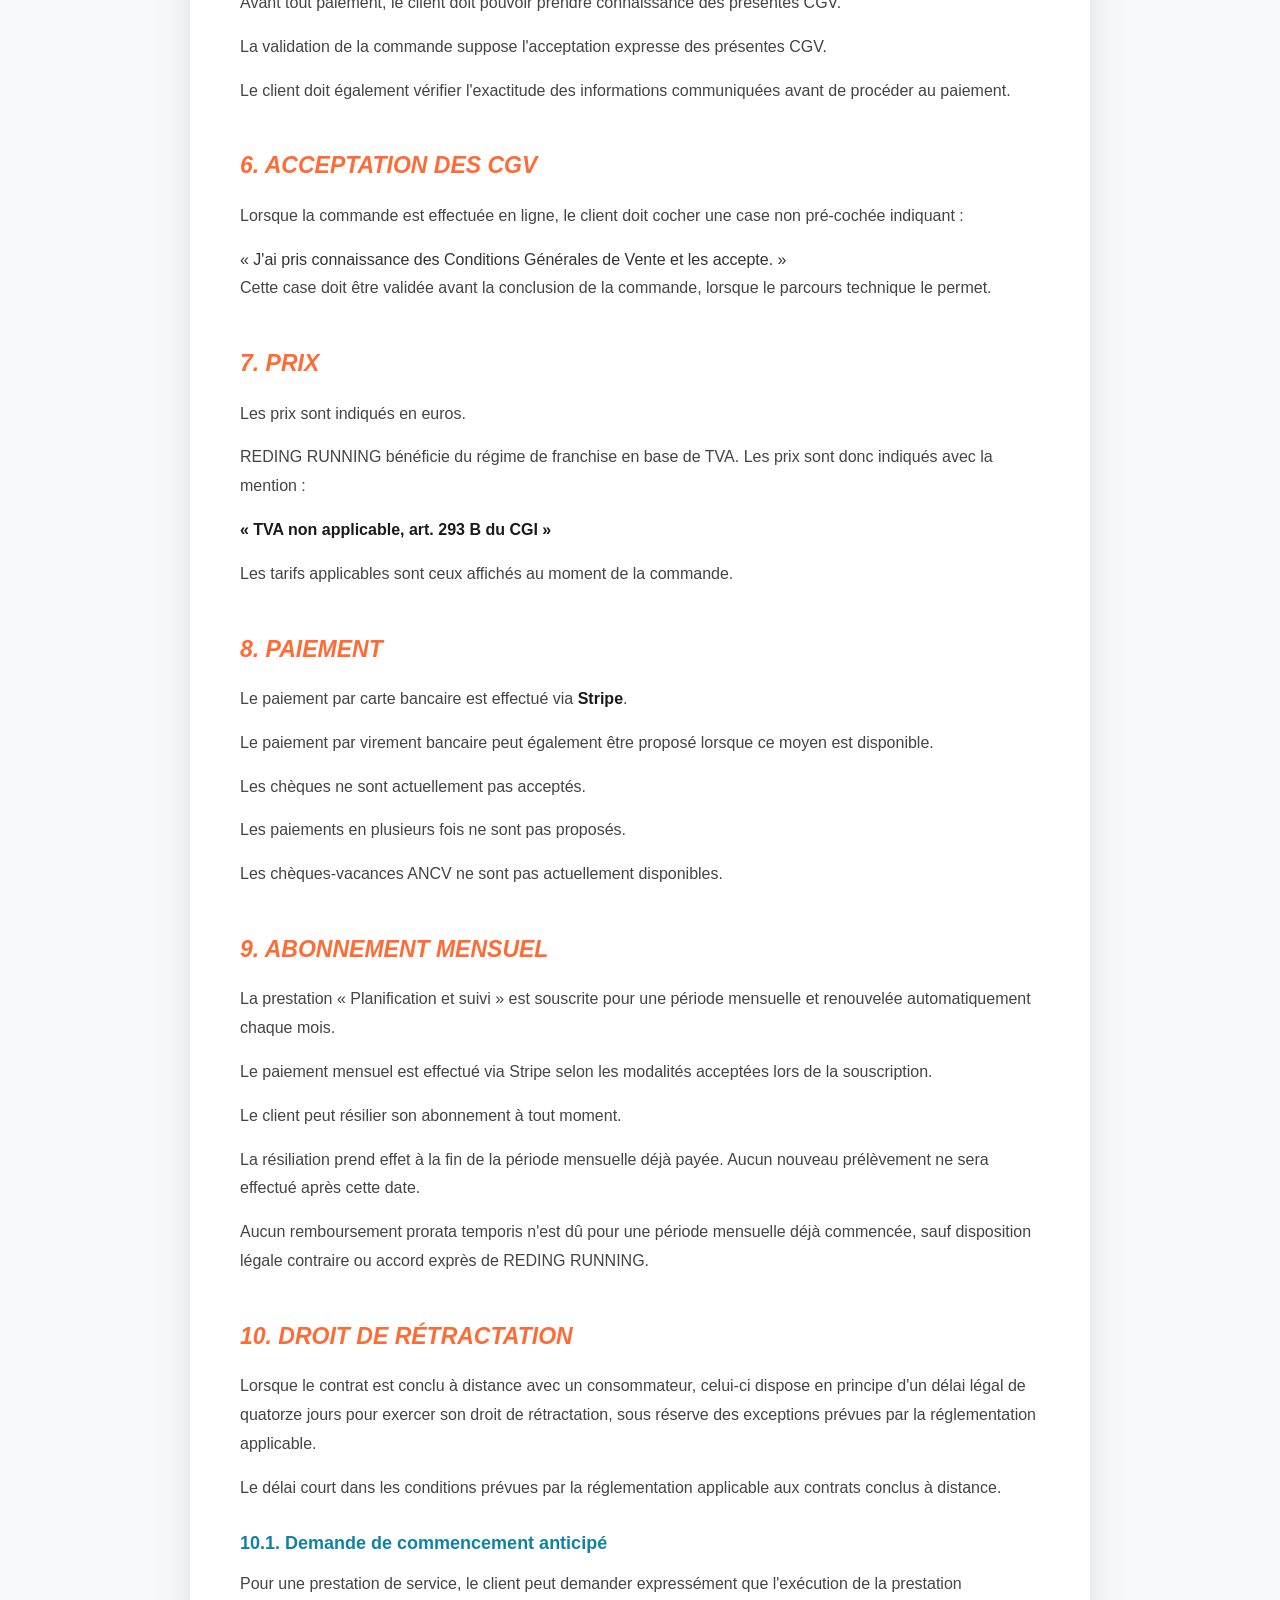
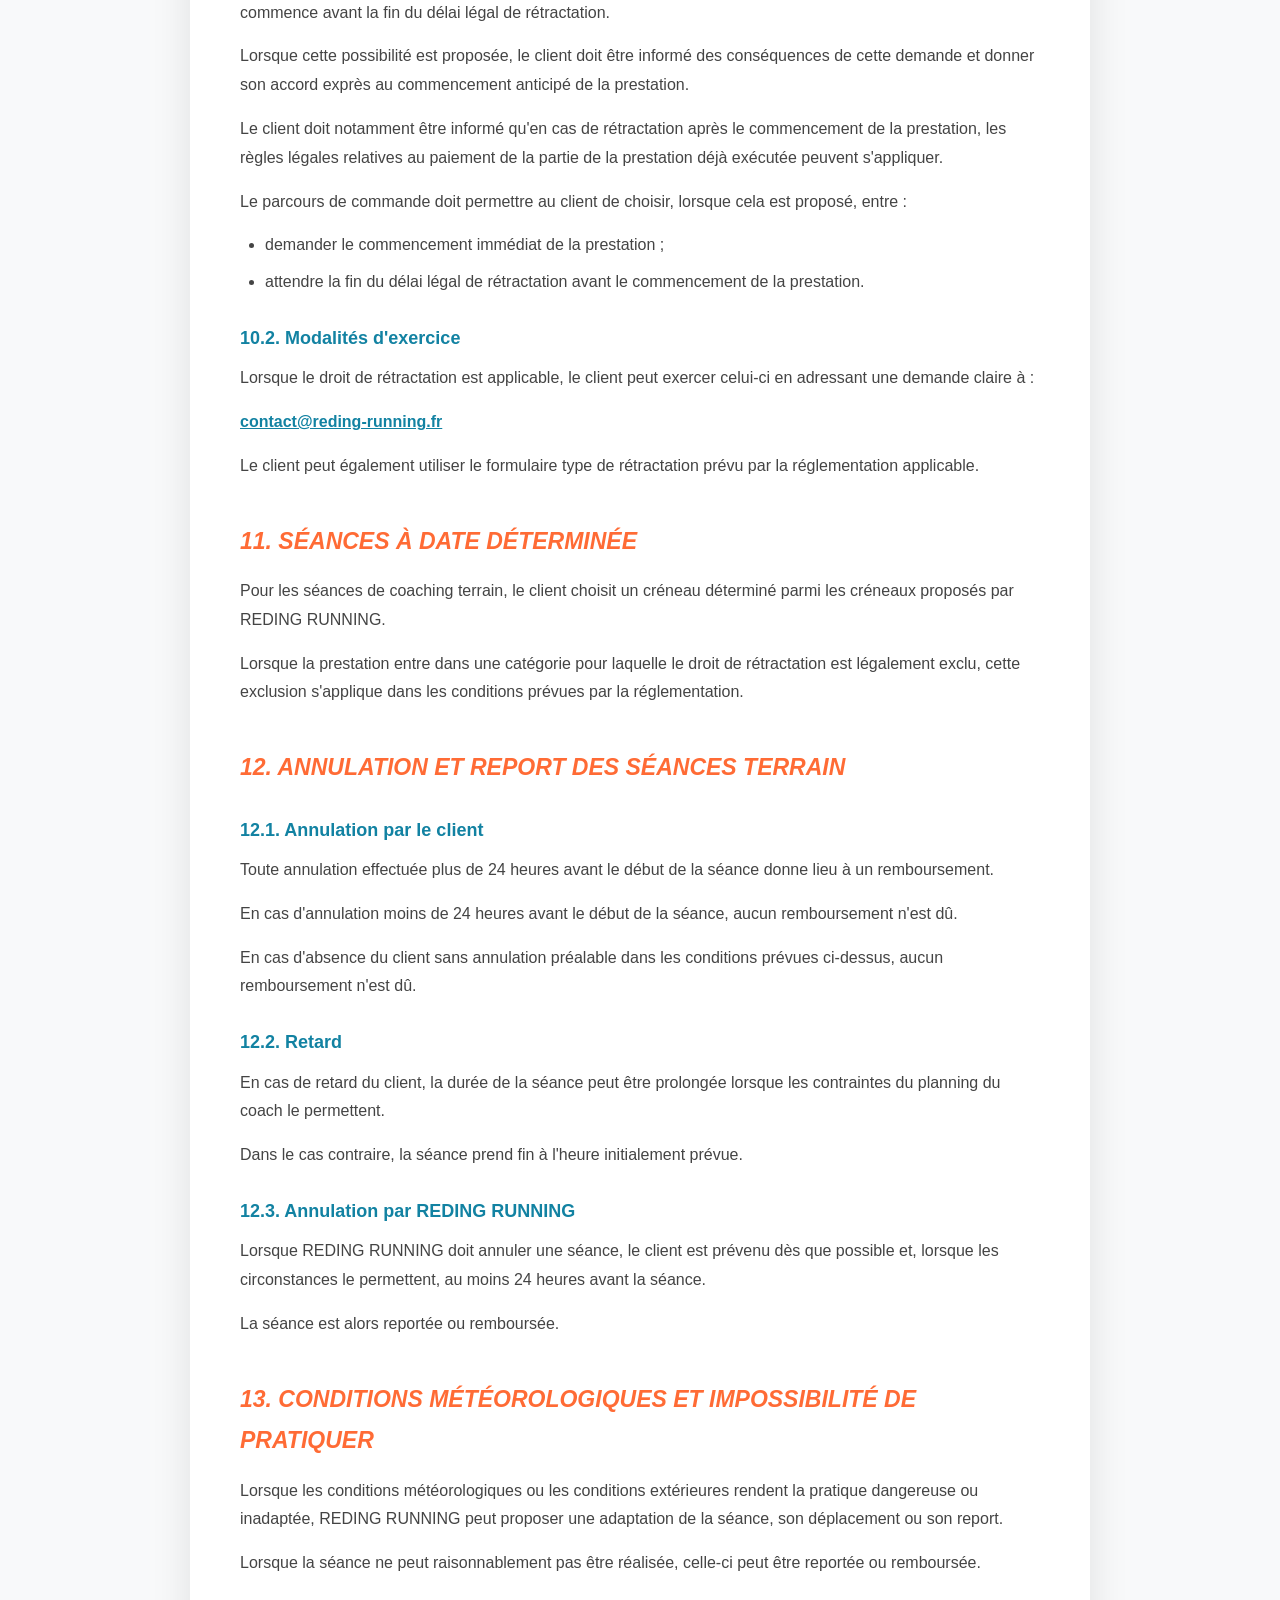
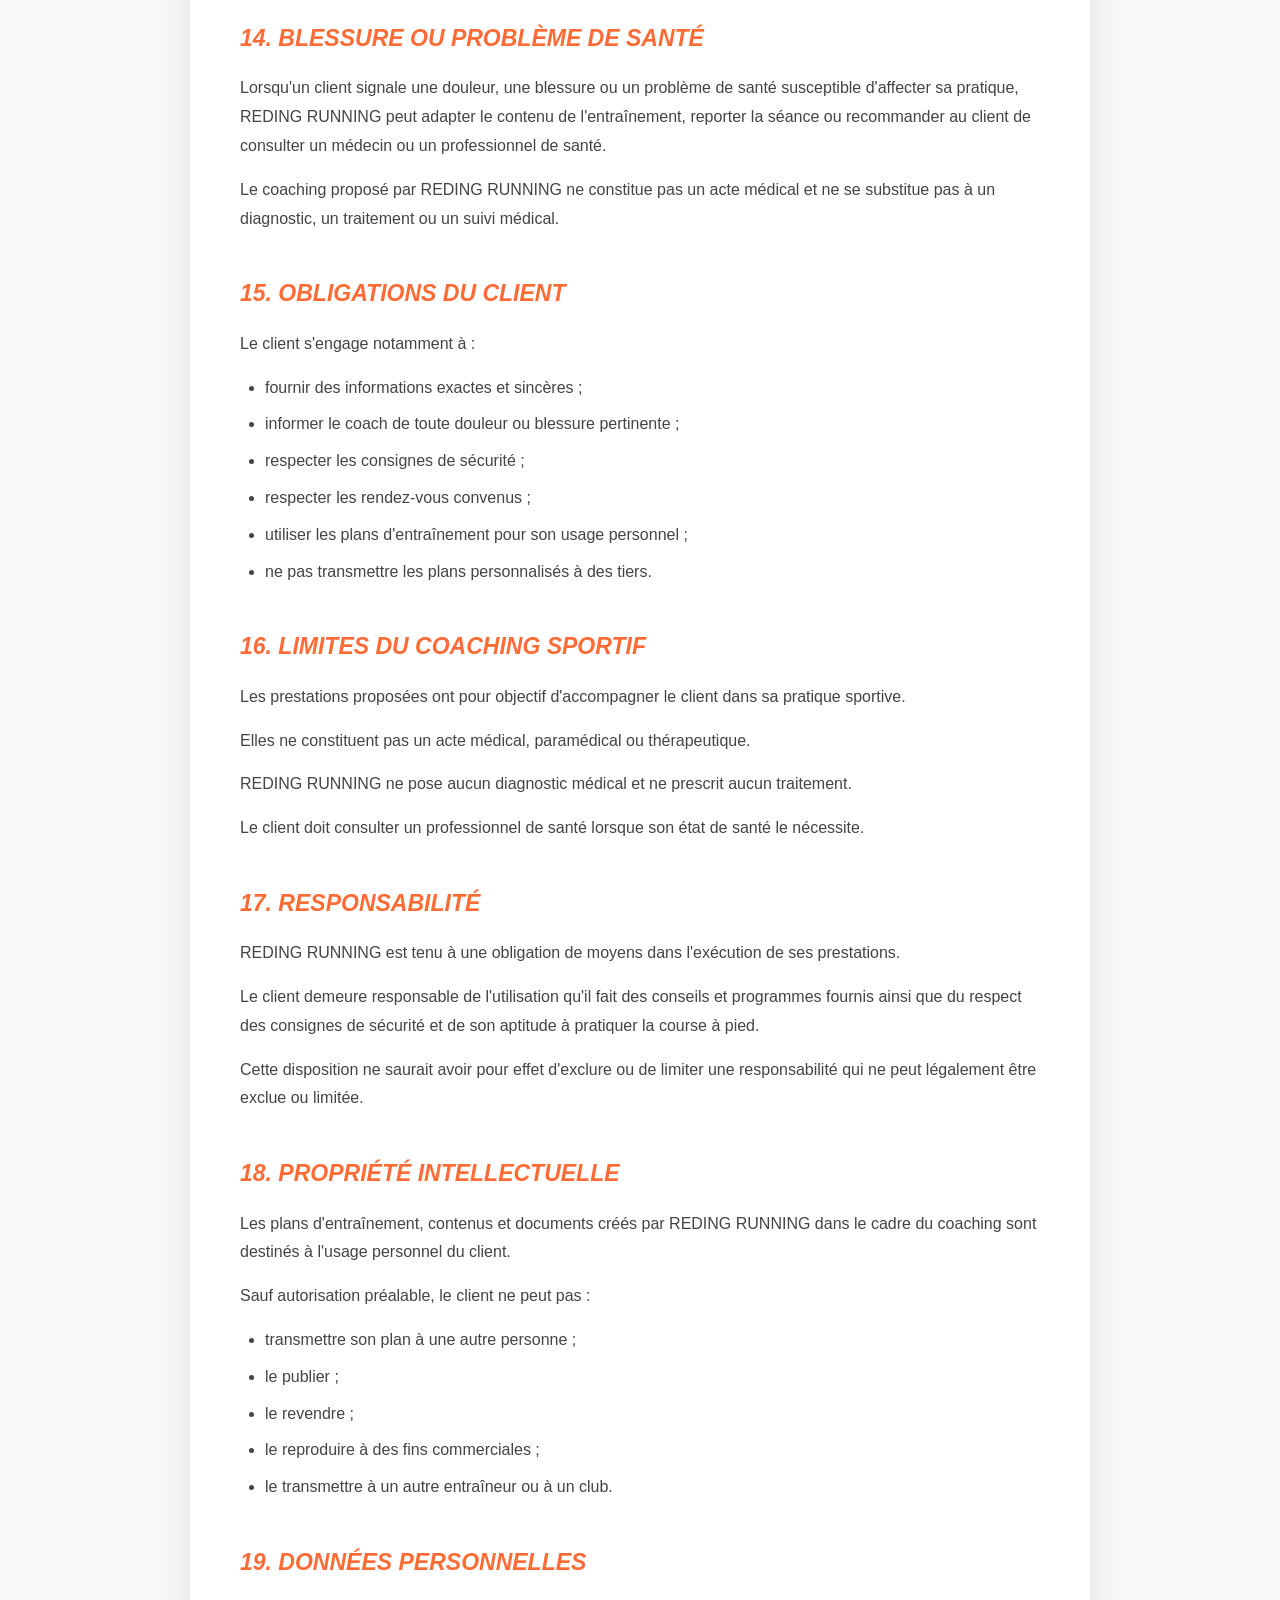
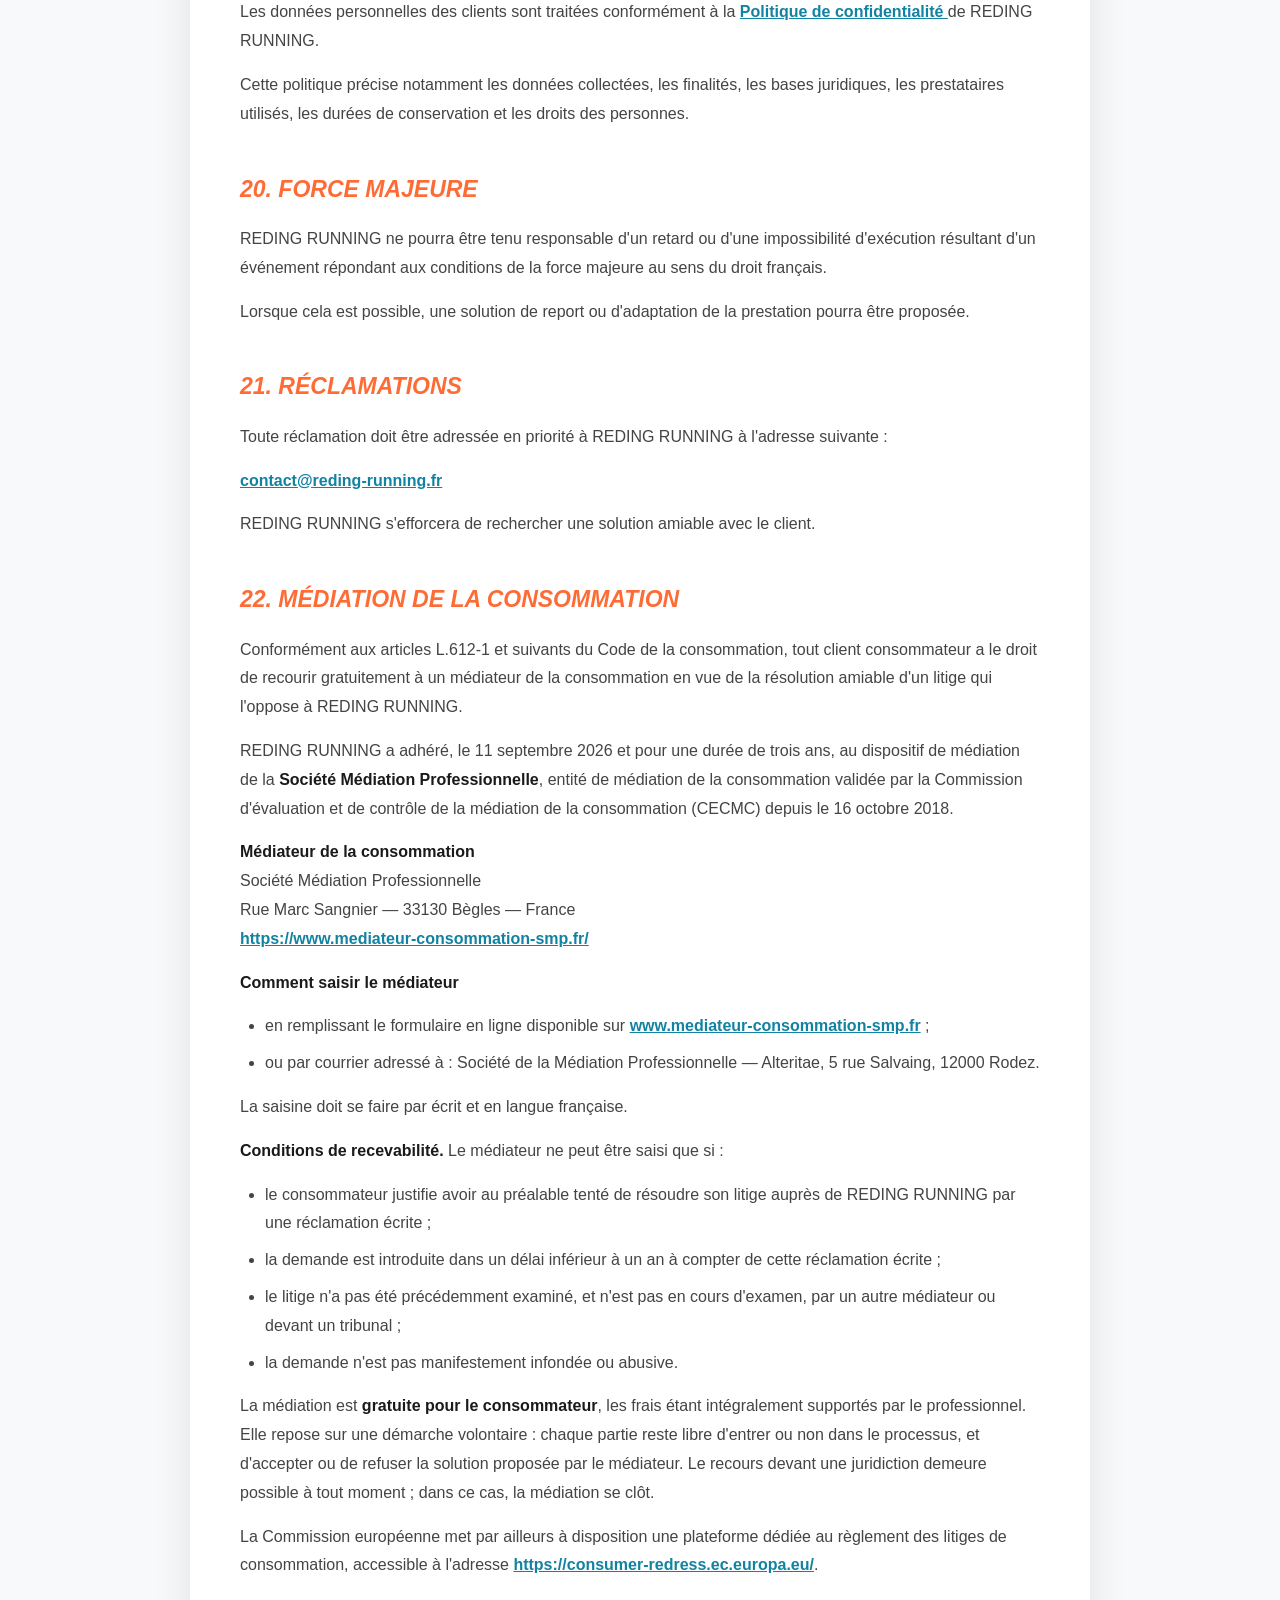
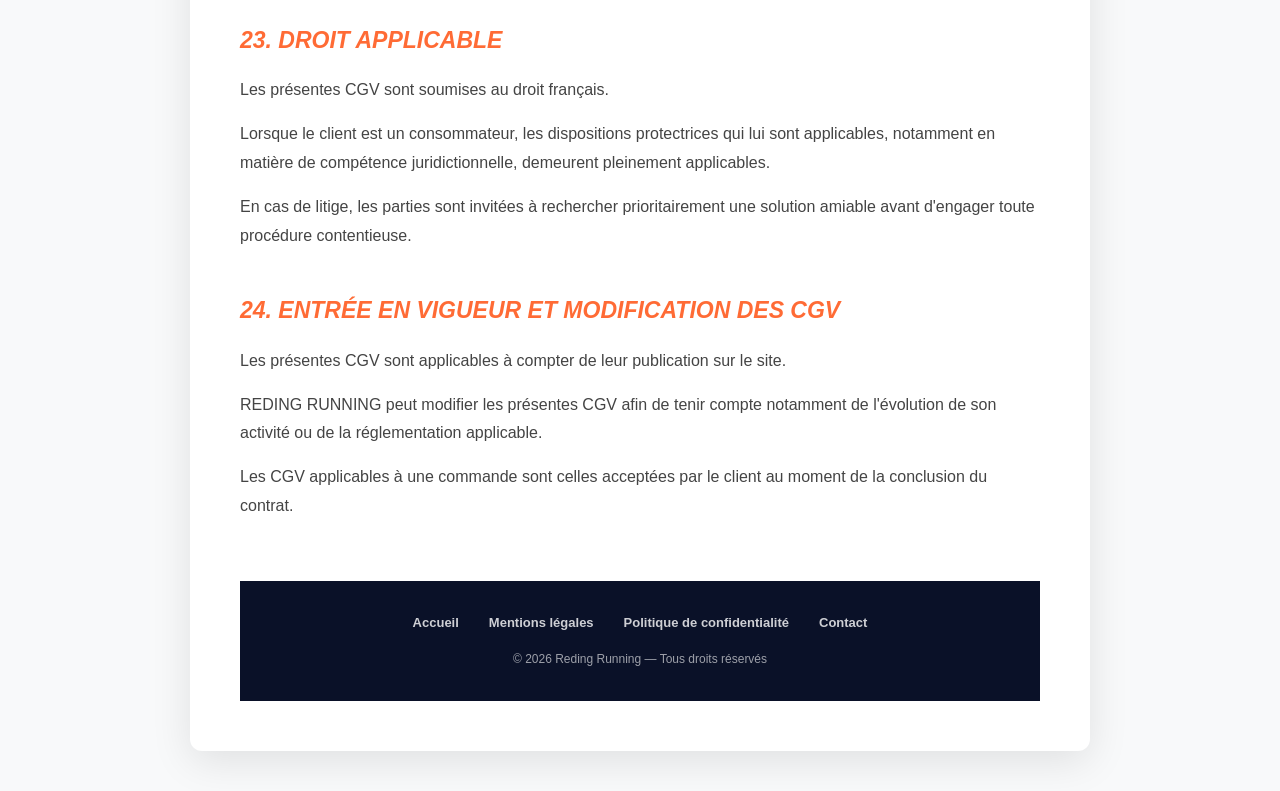
==== commit 908177c2: "Les CGV décrivaient une seule des deux offres collectives La page des séances collectives vend deux " ====
--- a/cgv.html
+++ b/cgv.html
@@ -295,23 +295,19 @@
             fonction des possibilités et de la nature de la séance.
         </p>
 
-        <h3>3.3. Préparation collective</h3>
-
-        <p>
-            REDING RUNNING peut également proposer des préparations collectives
-            sous la forme d'un programme déterminé à l'avance.
-        </p>
-
-        <p>
-            <strong>Nom :</strong> Prépa [À COMPLÉTER]
-        </p>
-
-        <p>
-            <strong>Tarif :</strong> 135 €
-        </p>
-
-        <p>
-            <strong>Durée des séances :</strong> 1 h 15
+        <h3>3.3. Séances collectives à l'unité</h3>
+
+        <p>
+            REDING RUNNING propose des séances collectives encadrées, qui se
+            réservent et se règlent séance par séance, sans engagement.
+        </p>
+
+        <p>
+            <strong>Tarif :</strong> 13 € par personne et par séance
+        </p>
+
+        <p>
+            <strong>Durée d'une séance :</strong> environ 1 h 15
         </p>
 
         <p>
@@ -319,17 +315,58 @@
         </p>
 
         <p>
-            Le lieu des séances est indiqué sur la page de la préparation
-            concernée.
-        </p>
-
-        <p>
-            Cette prestation est réglée en une seule fois et ne constitue
-            pas un abonnement mensuel.
-        </p>
-
-        <p>
-            La réservation préalable est obligatoire.
+            La date, l'horaire et le lieu de rendez-vous sont indiqués sur la
+            page de chaque séance. La réservation et le règlement préalables
+            sont obligatoires.
+        </p>
+
+        <h3>3.4. Préparations collectives</h3>
+
+        <p>
+            REDING RUNNING propose également des préparations collectives :
+            un programme déterminé à l'avance, réparti sur plusieurs semaines
+            et orienté vers une course — par exemple une préparation au
+            10 kilomètres sur douze semaines.
+        </p>
+
+        <p>
+            Une préparation comprend :
+        </p>
+
+        <ul>
+            <li>
+                une séance collective encadrée par semaine, d'une durée
+                d'environ 1 h 15 ;
+            </li>
+            <li>
+                l'établissement des zones d'entraînement du participant, à
+                partir d'une évaluation de départ ;
+            </li>
+            <li>
+                un plan d'entraînement couvrant toute la durée de la
+                préparation.
+            </li>
+        </ul>
+
+        <p>
+            <strong>Tarif :</strong> 135 € par personne pour l'ensemble de la
+            préparation
+        </p>
+
+        <p>
+            <strong>Nombre maximum de participants :</strong> 10
+        </p>
+
+        <p>
+            Le nom de la préparation, la course visée, sa durée, son
+            calendrier, son lieu et son horaire sont indiqués sur la page de
+            la préparation concernée. Ces éléments varient d'une préparation
+            à l'autre.
+        </p>
+
+        <p>
+            Cette prestation est réglée en une seule fois et ne constitue pas
+            un abonnement mensuel. La réservation préalable est obligatoire.
         </p>
     </section>
 
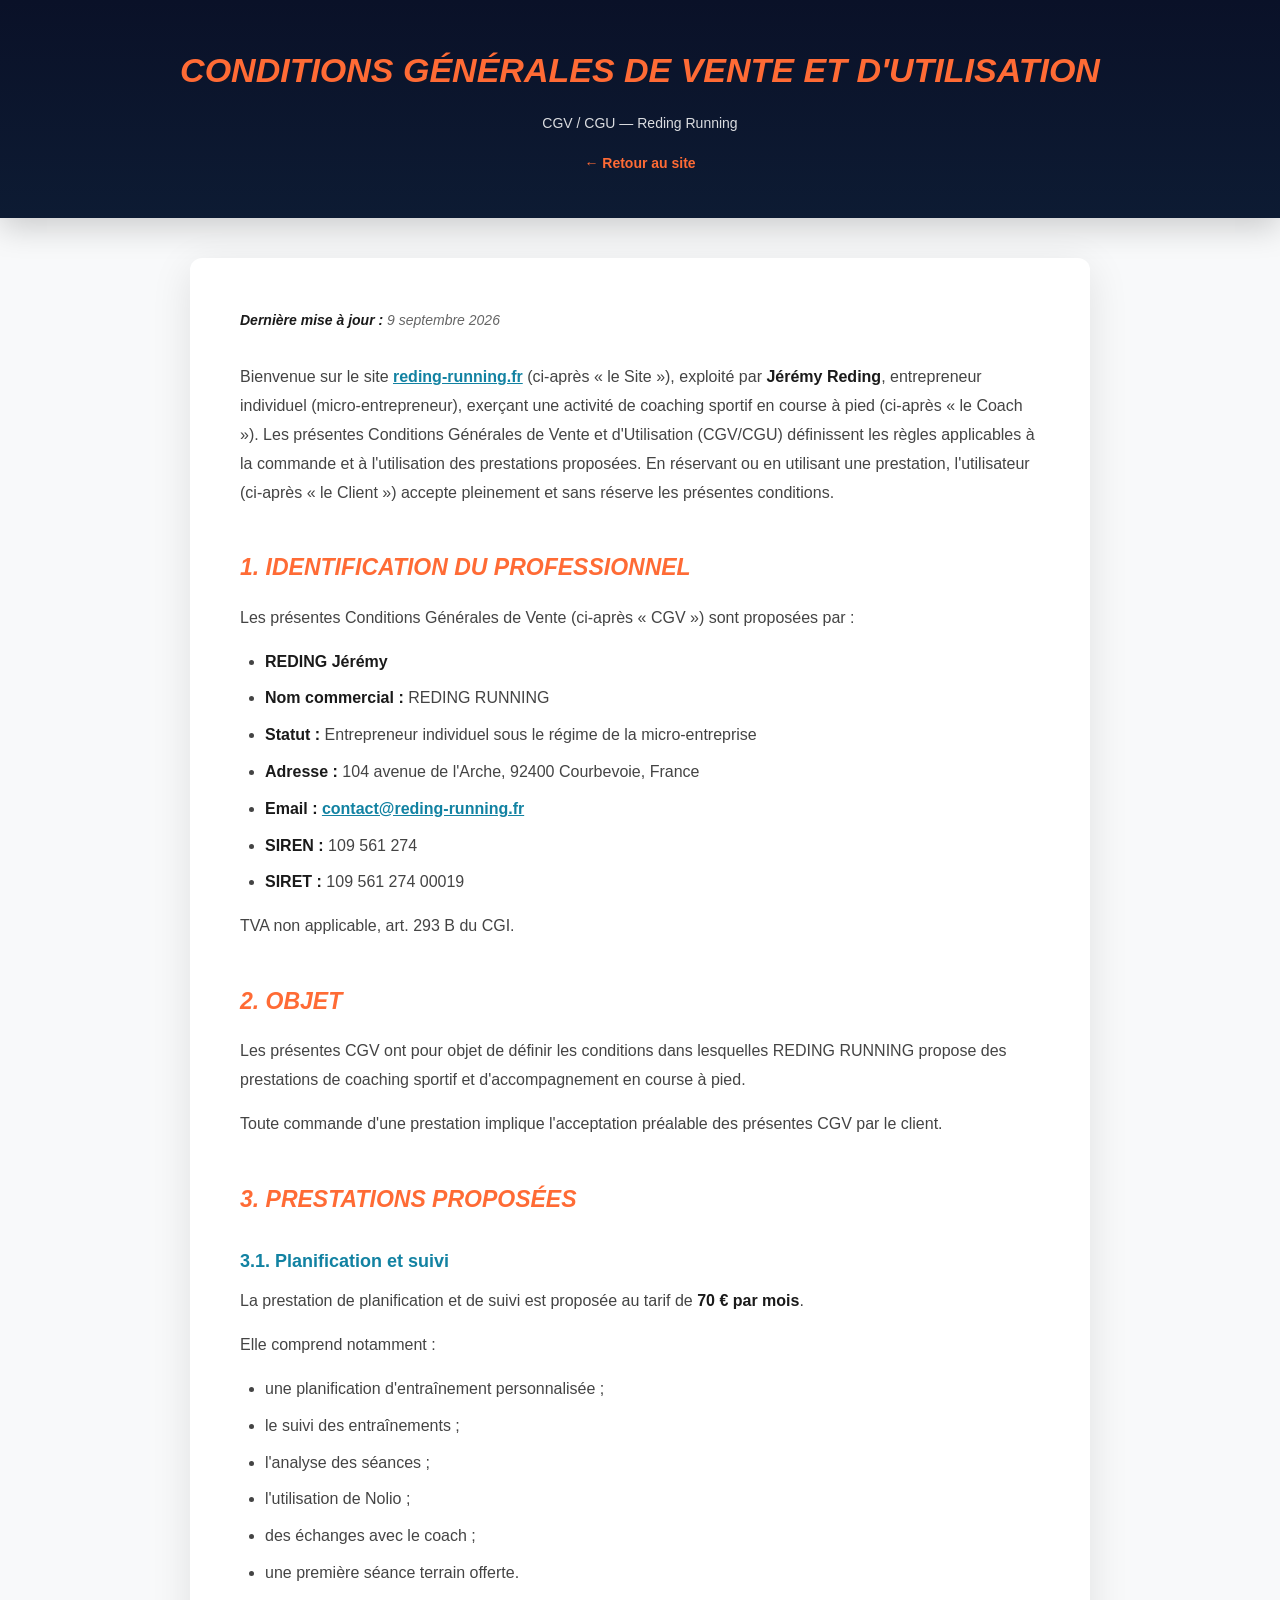
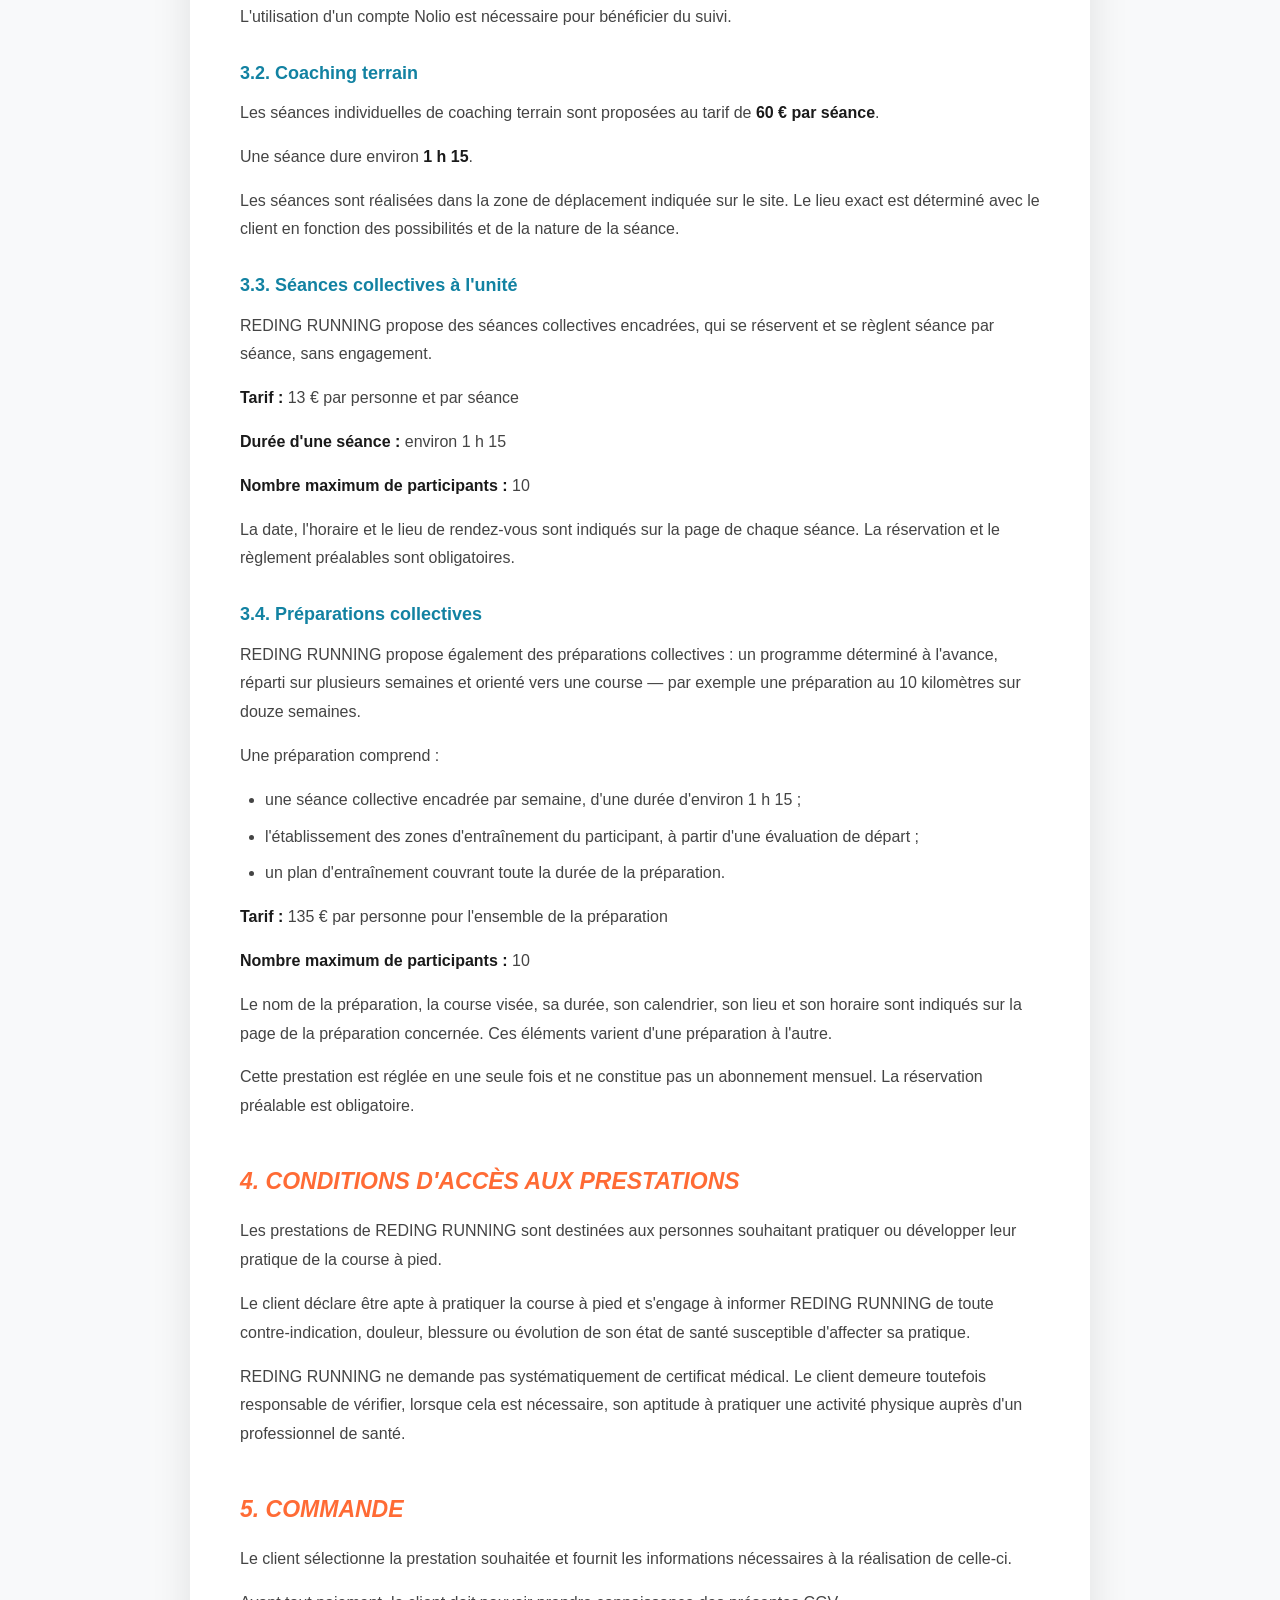
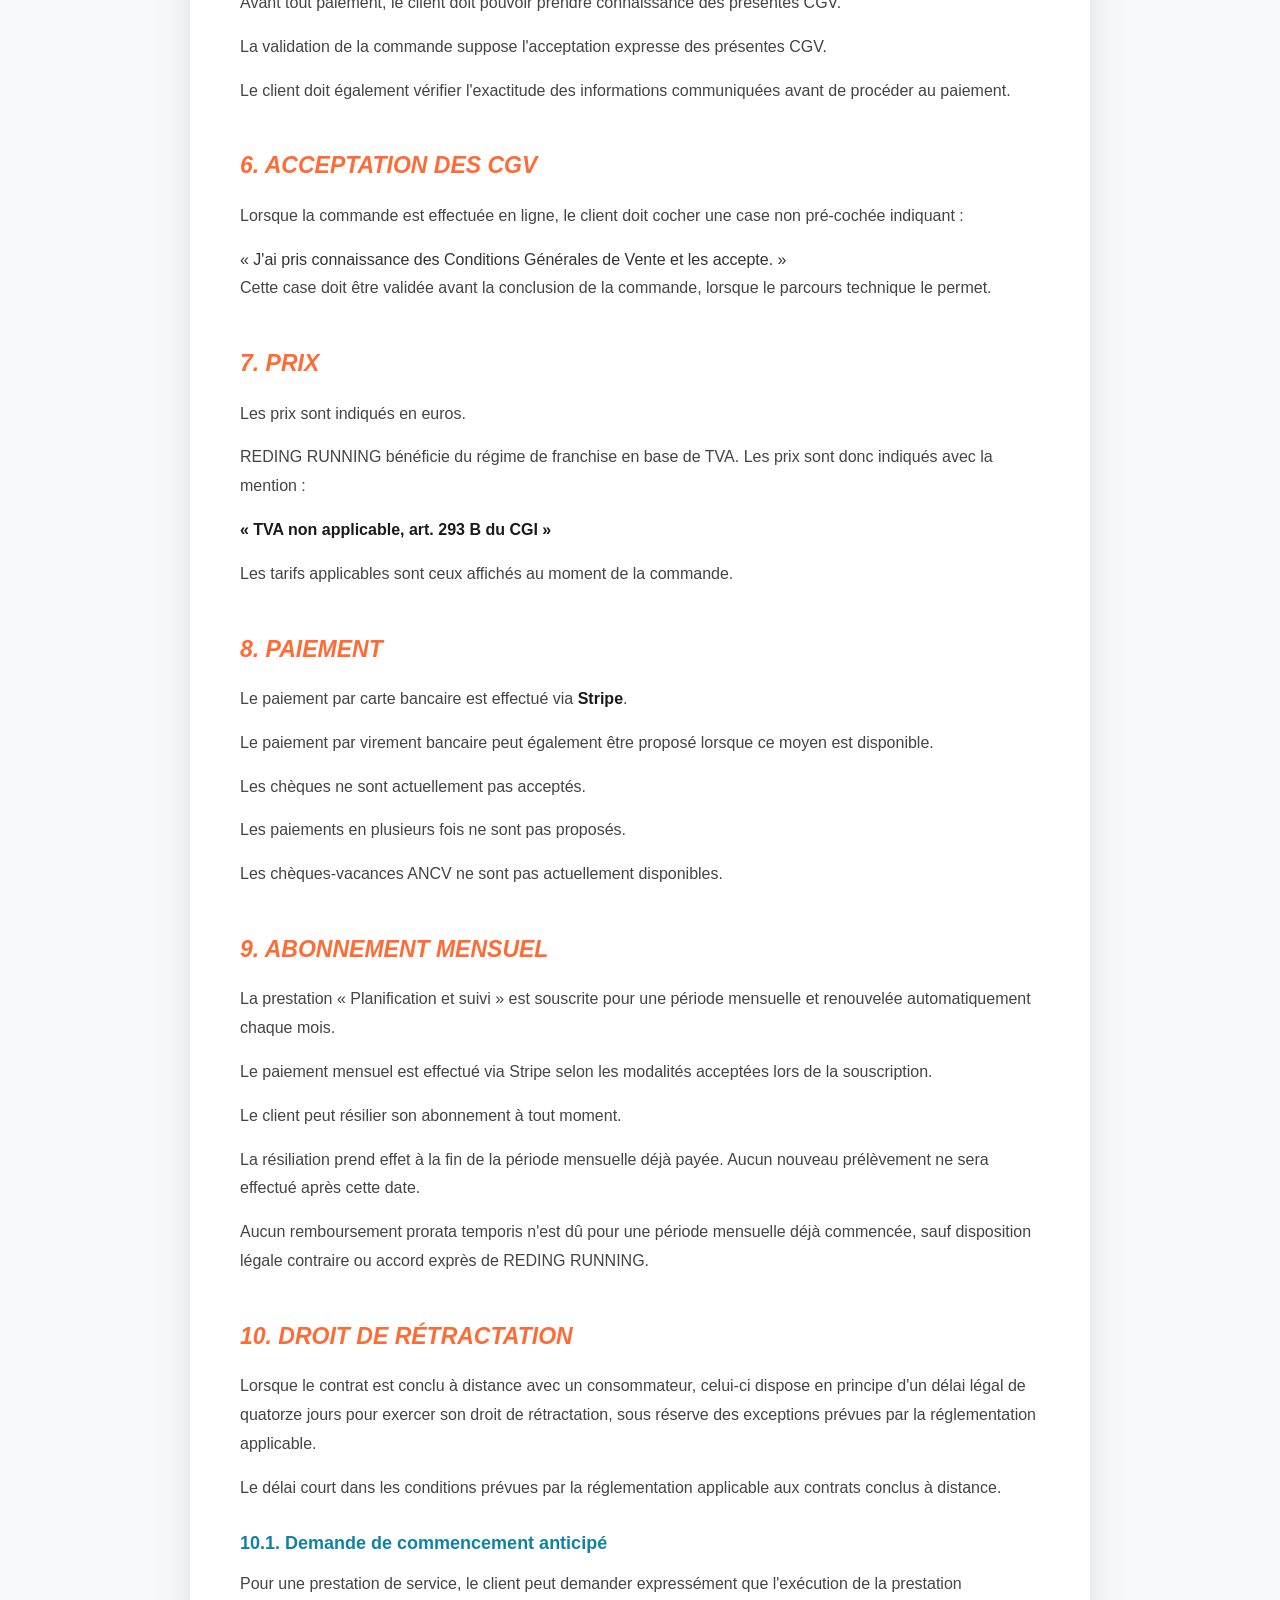
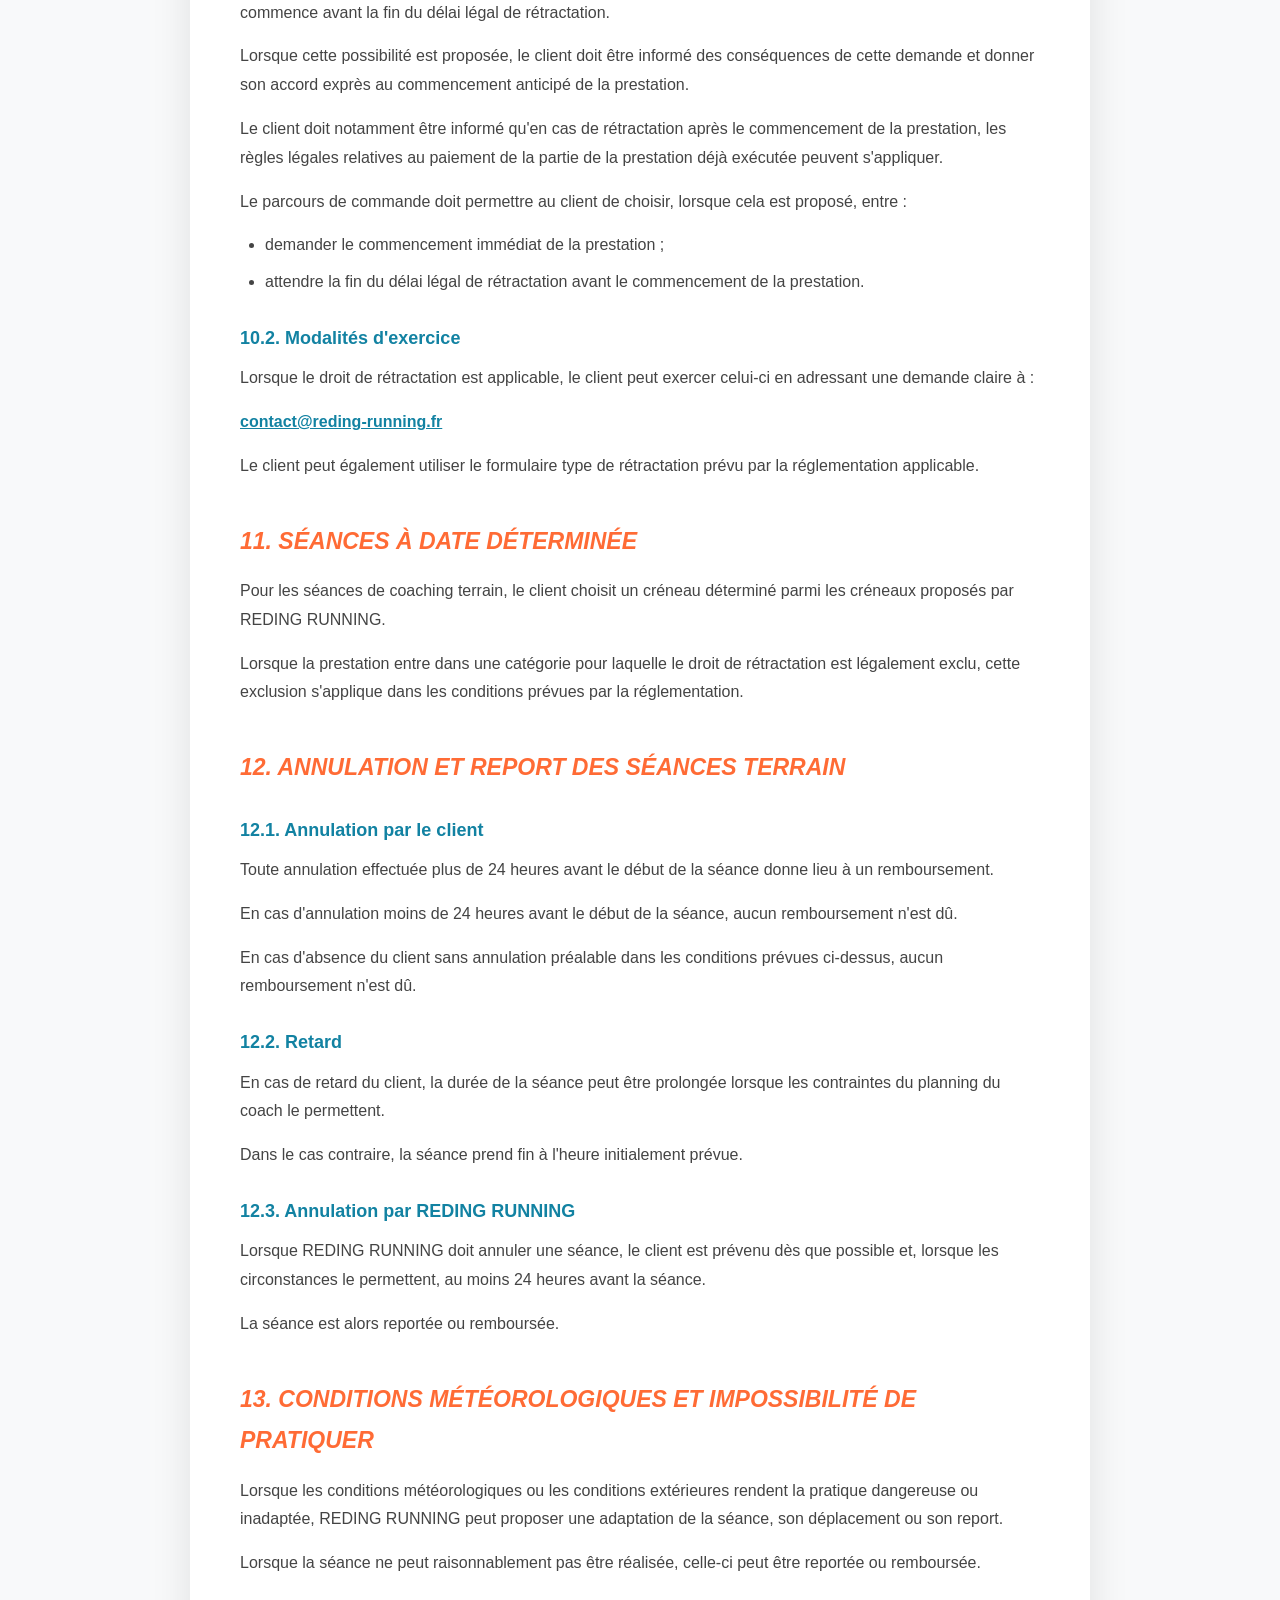
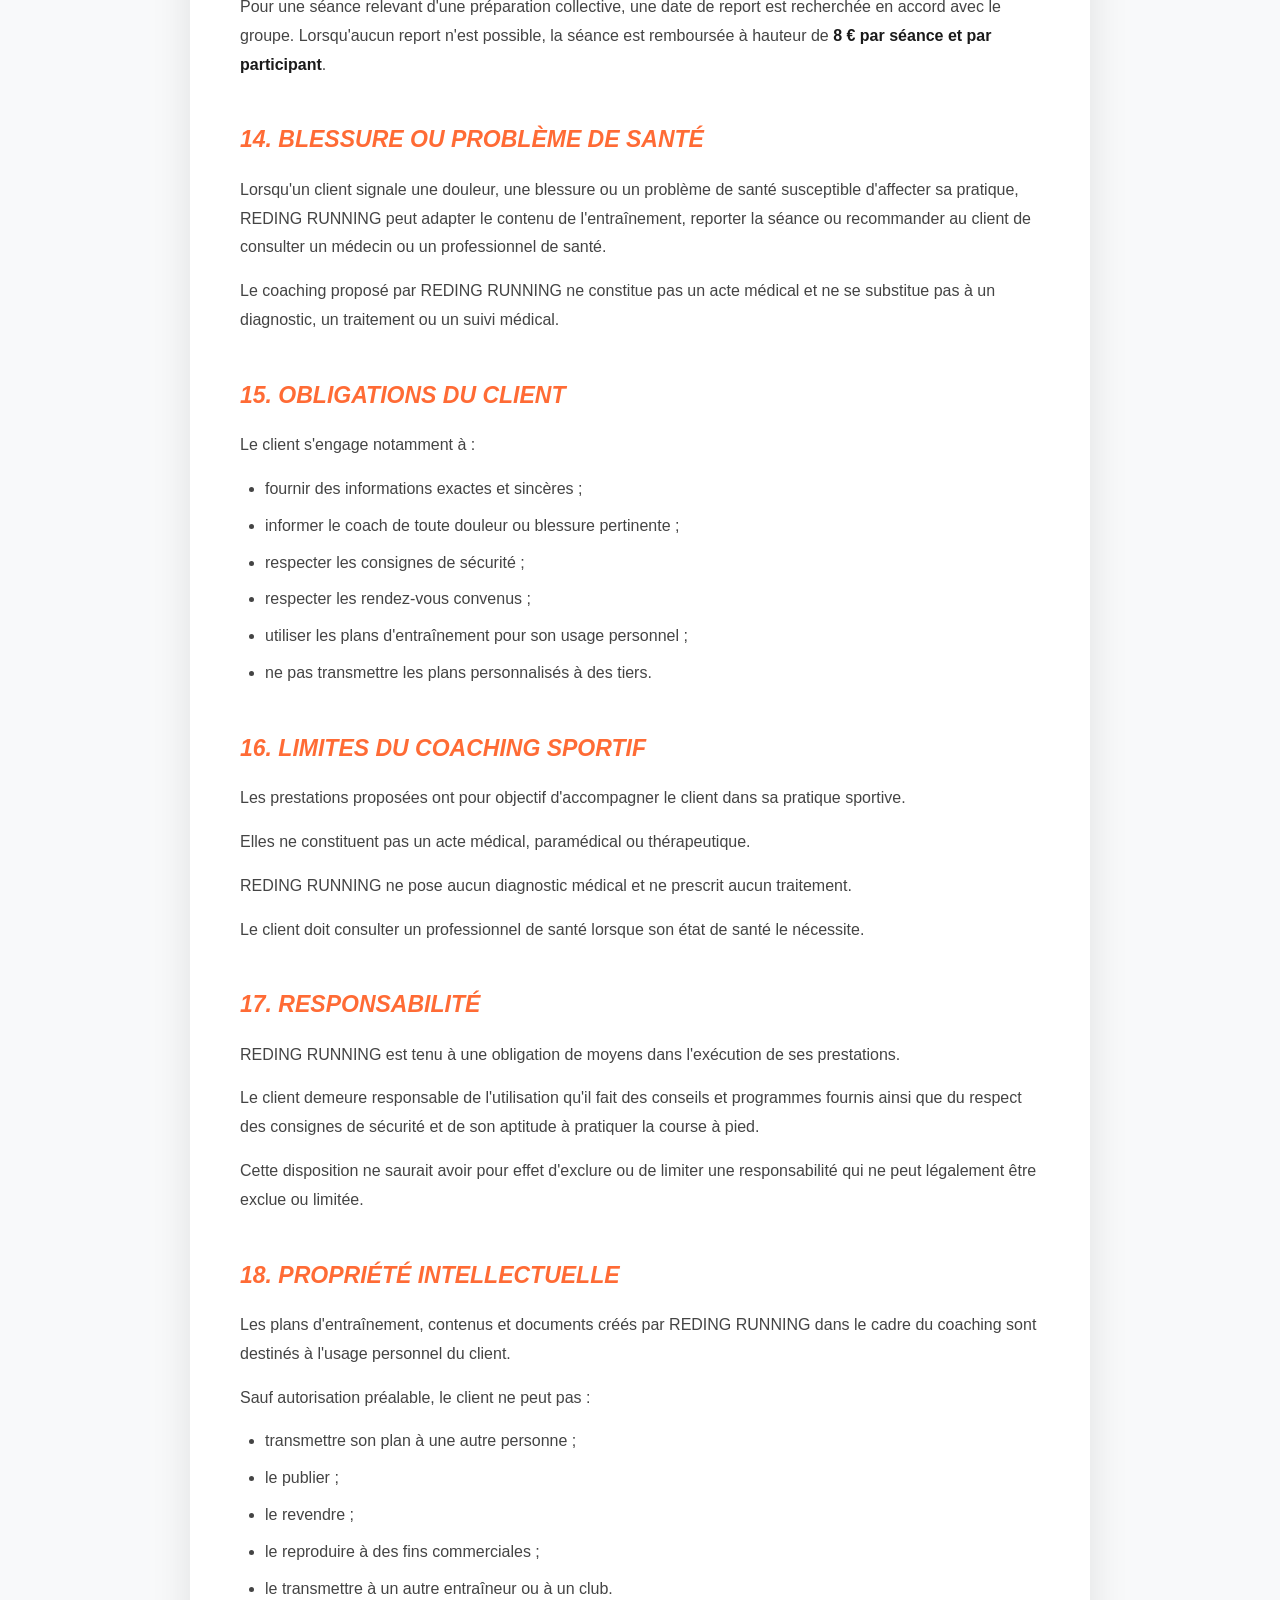
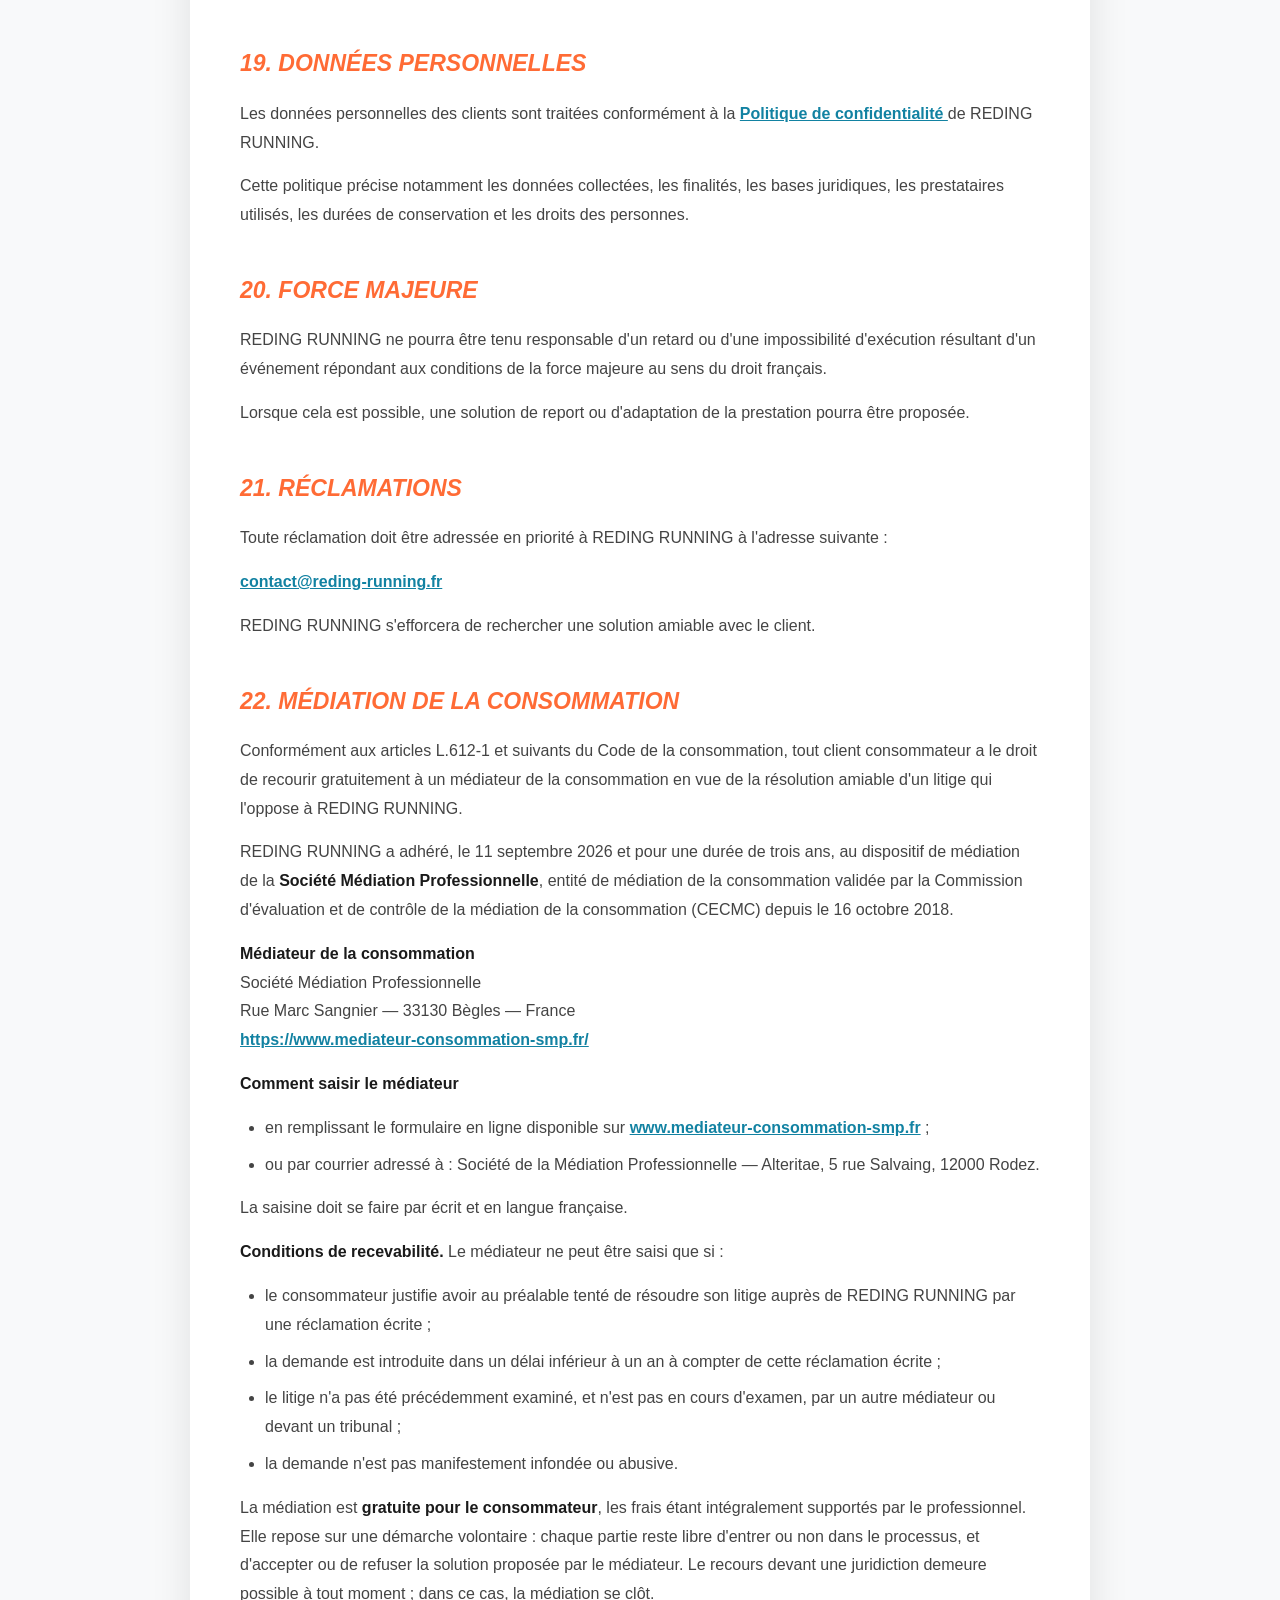
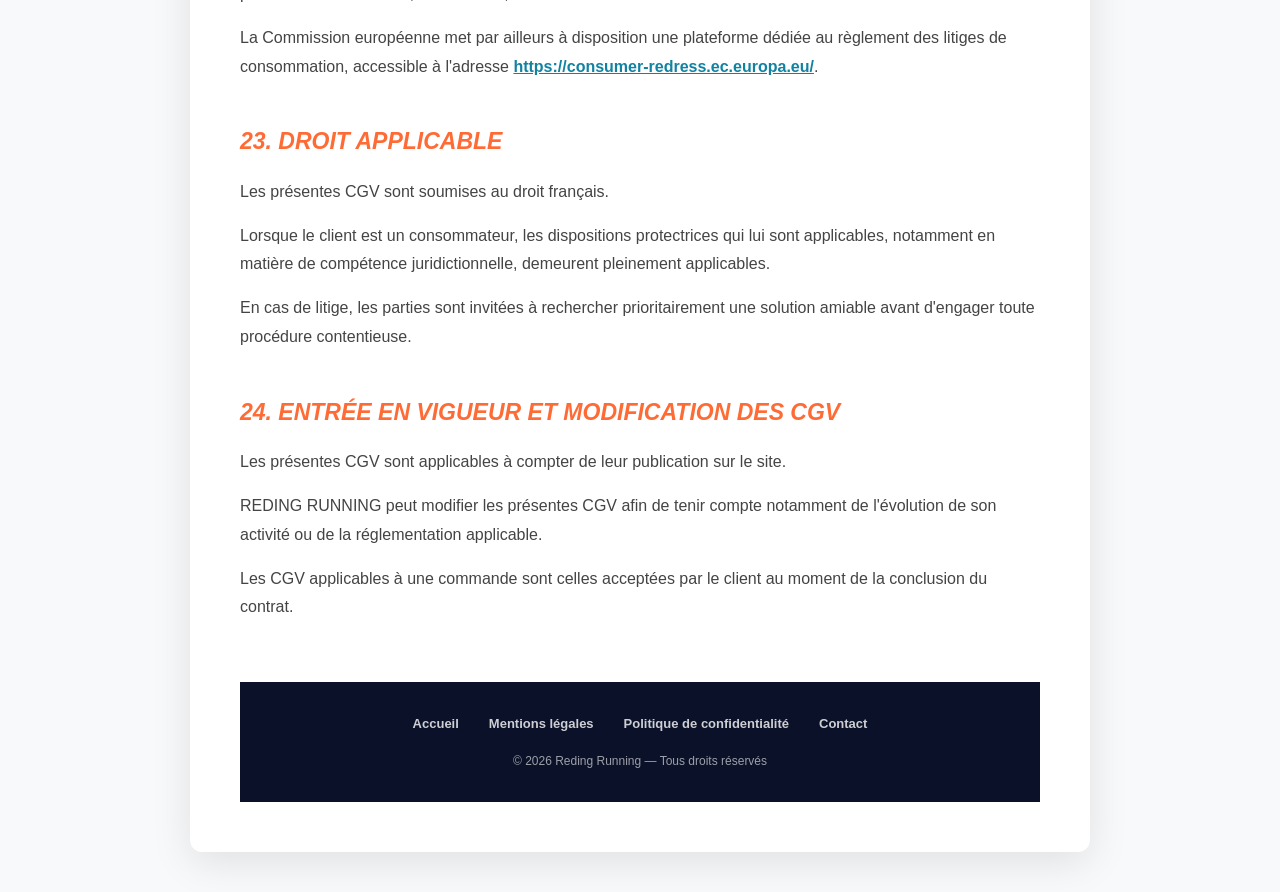
==== commit b6a5165b: "Les intempéries : ce qui est remboursé, ce qui est reporté La question s'appelle « Que se passe-t-il" ====
--- a/cgv.html
+++ b/cgv.html
@@ -660,6 +660,13 @@
             Lorsque la séance ne peut raisonnablement pas être réalisée,
             celle-ci peut être reportée ou remboursée.
         </p>
+
+        <p>
+            Pour une séance relevant d'une préparation collective, une date
+            de report est recherchée en accord avec le groupe. Lorsqu'aucun
+            report n'est possible, la séance est remboursée à hauteur de
+            <strong>8 € par séance et par participant</strong>.
+        </p>
     </section>
 
     <section>
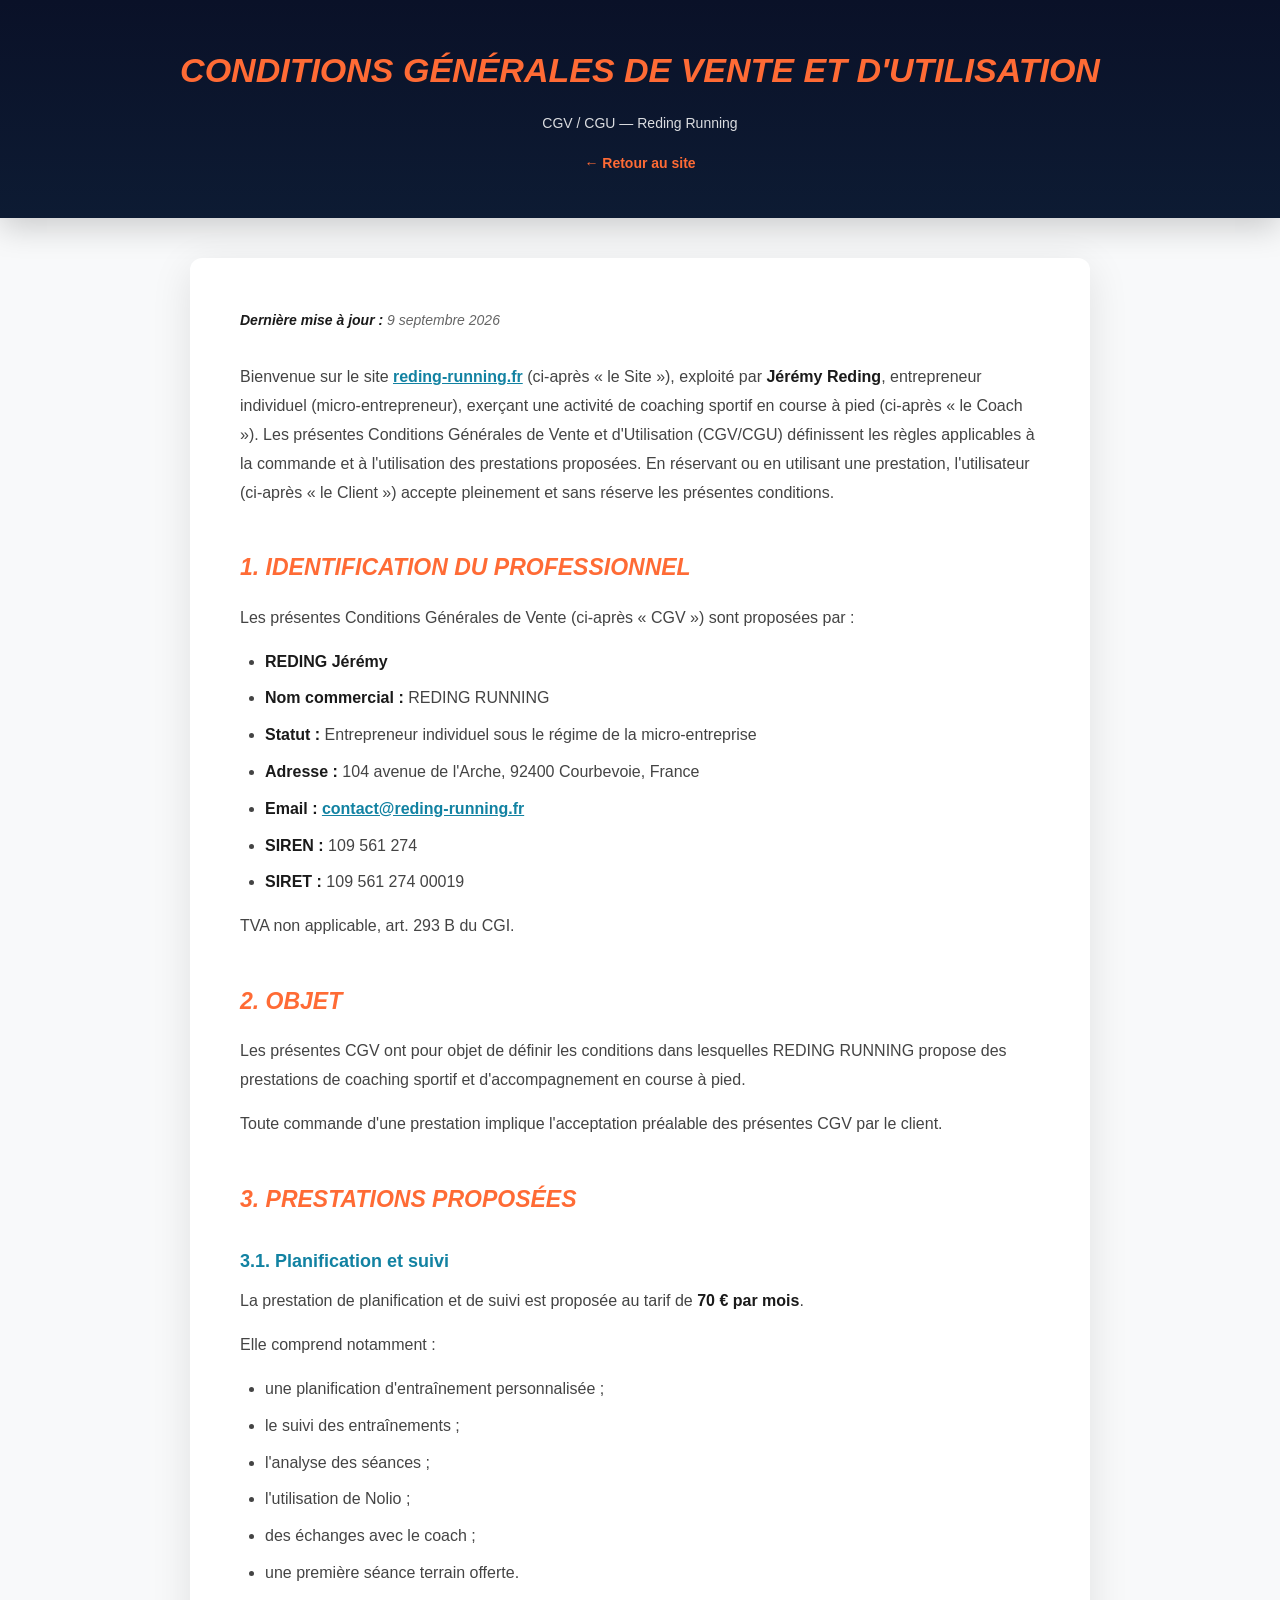
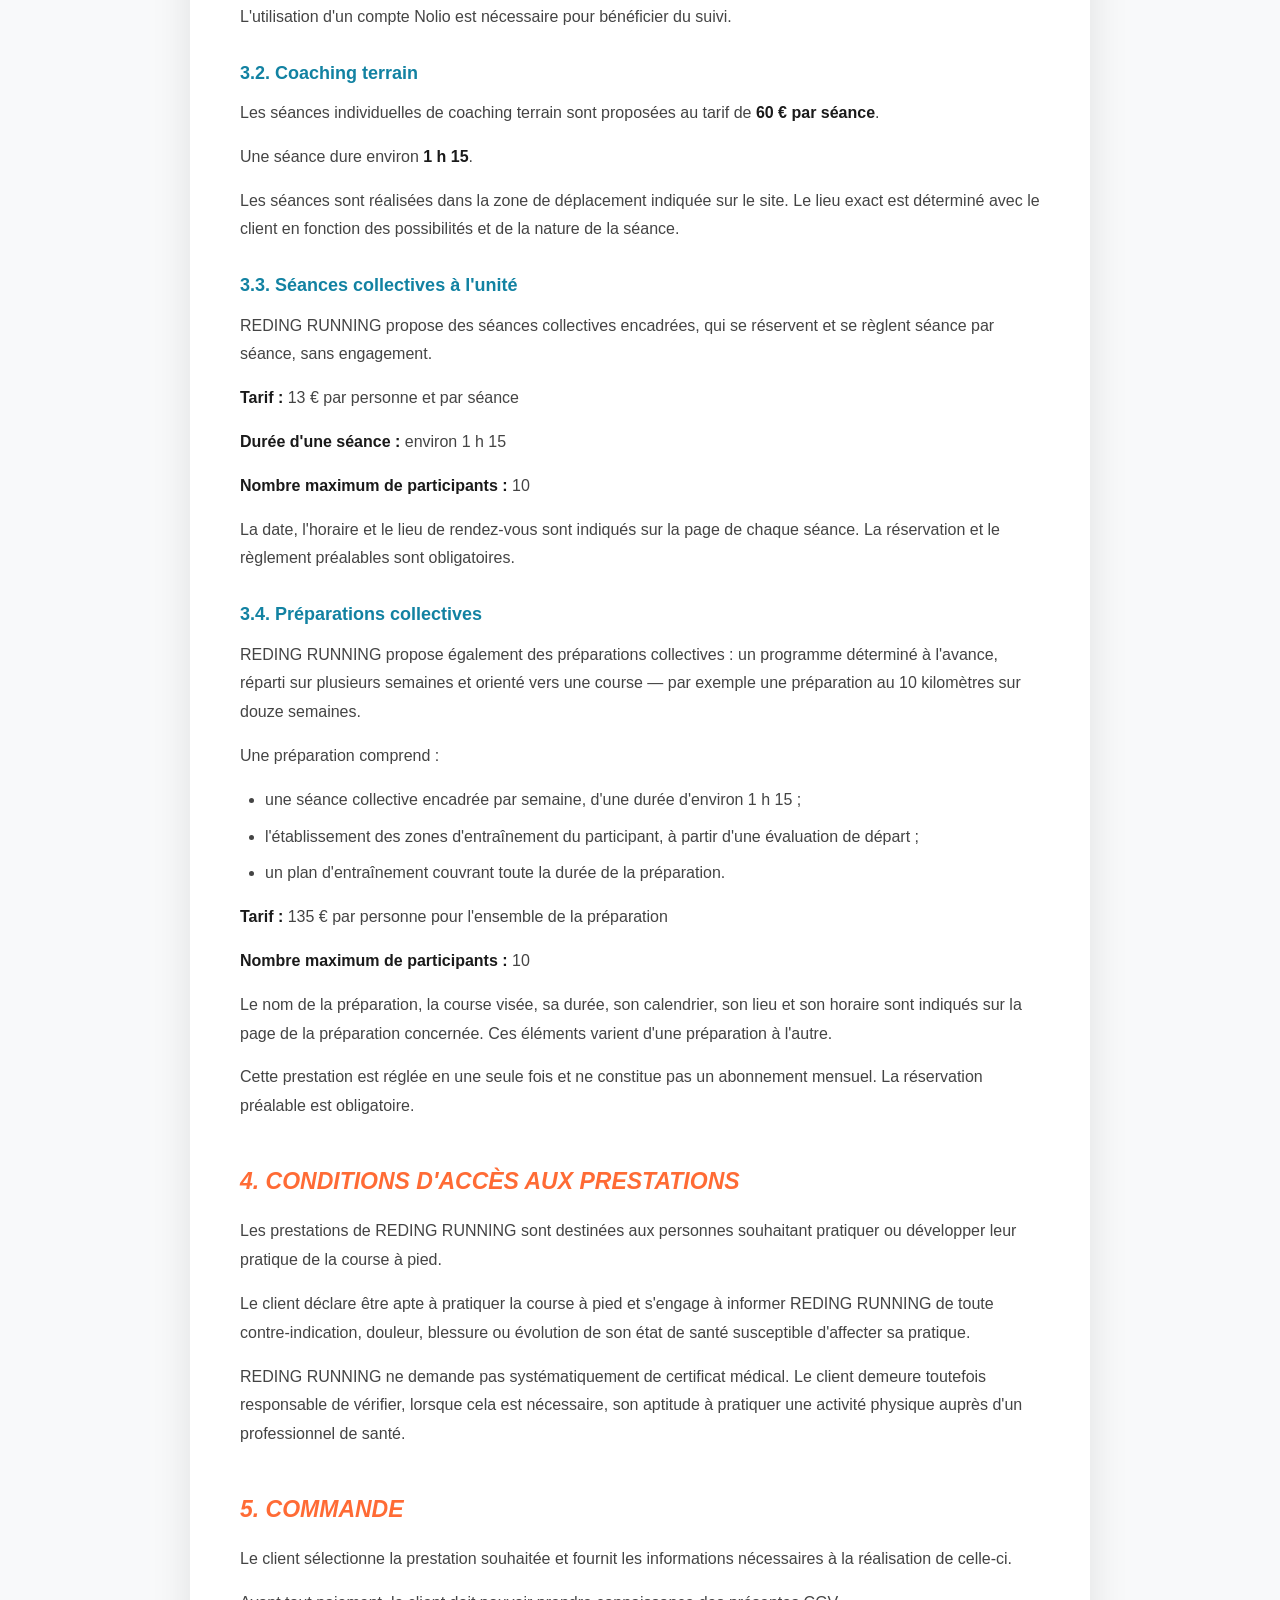
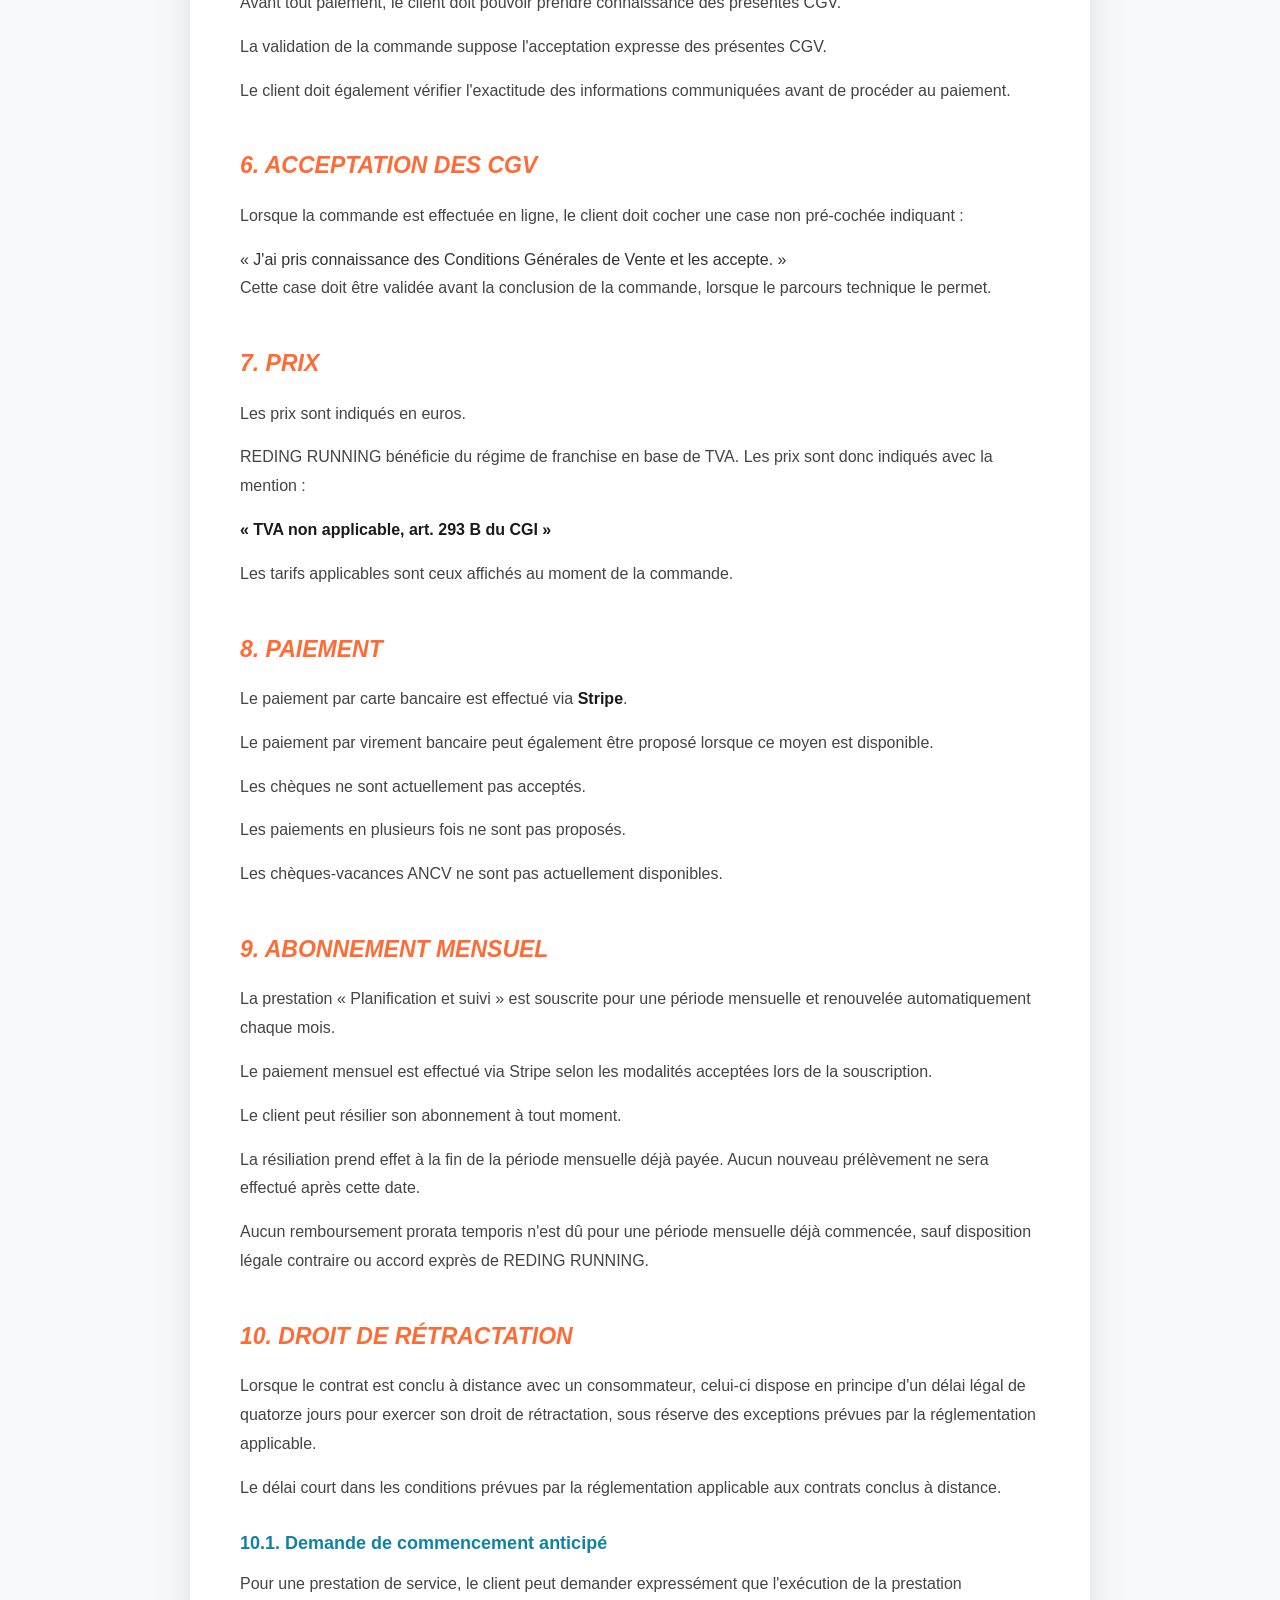
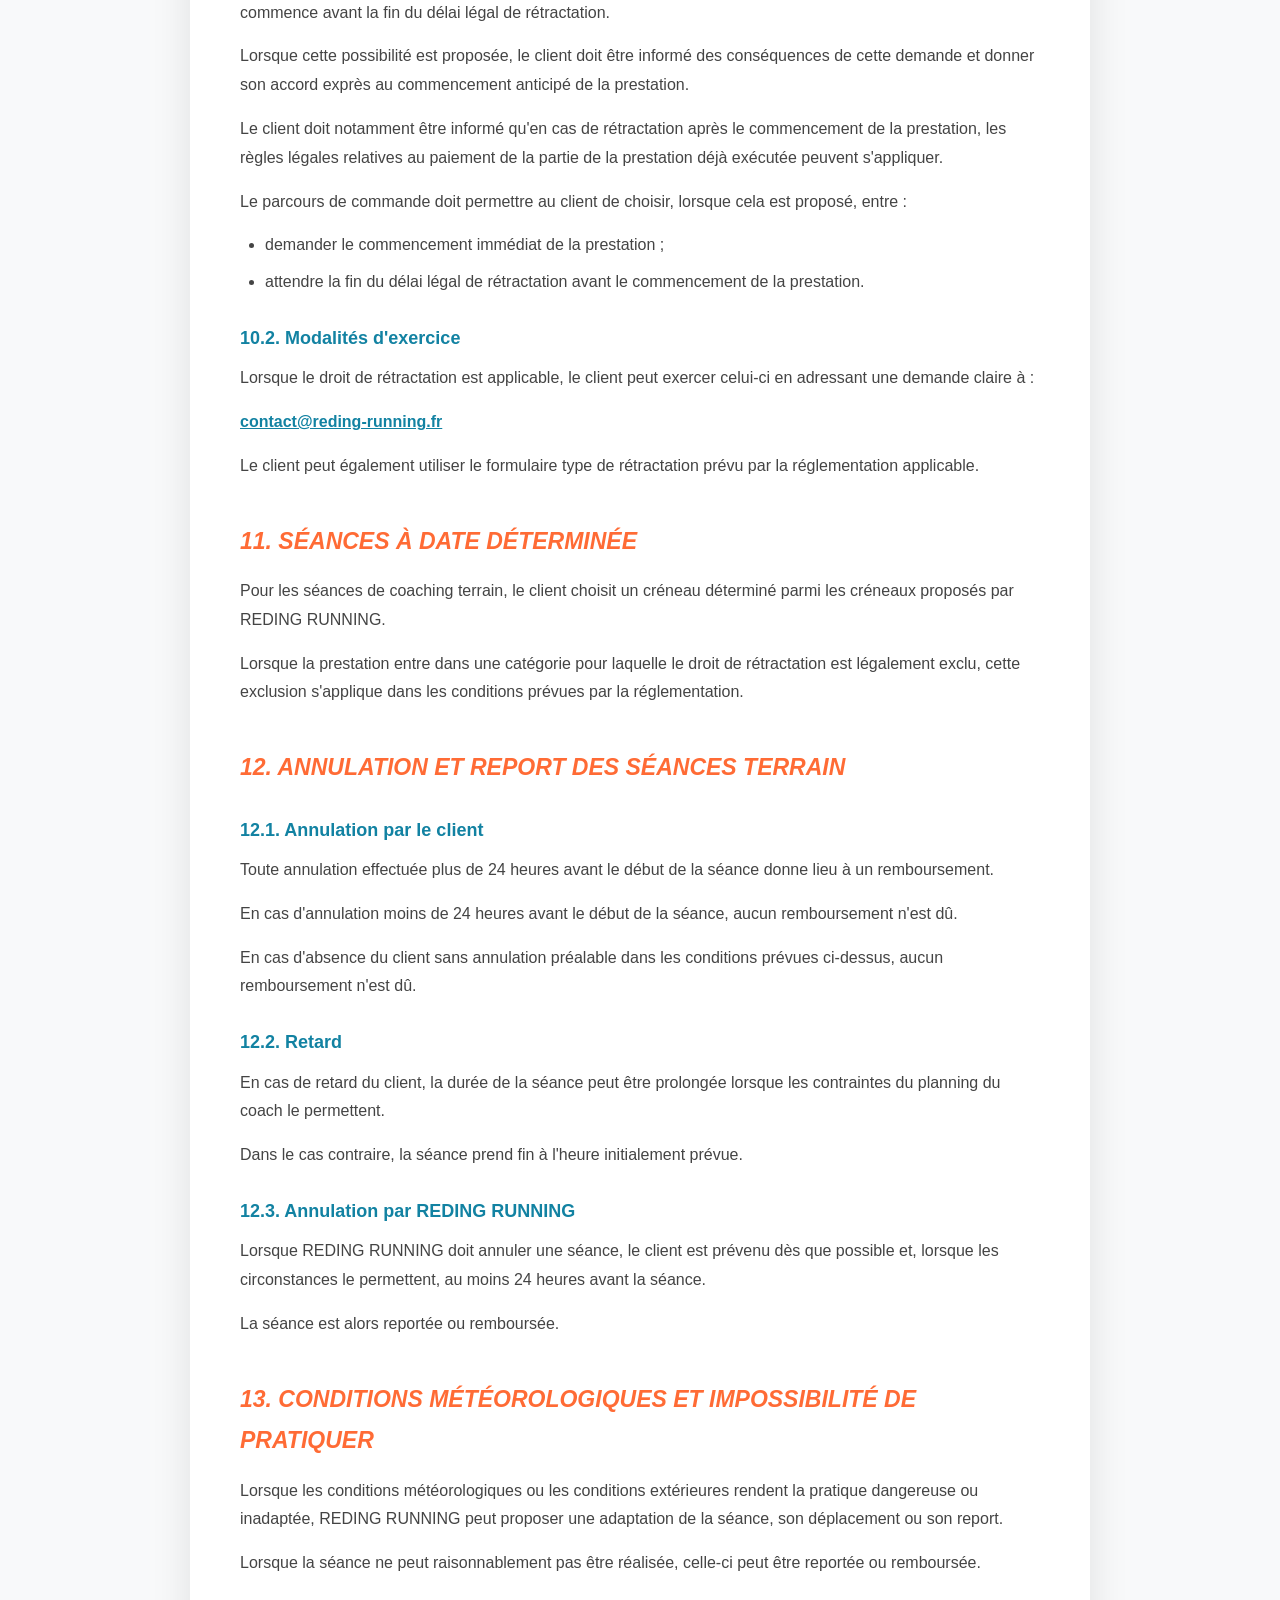
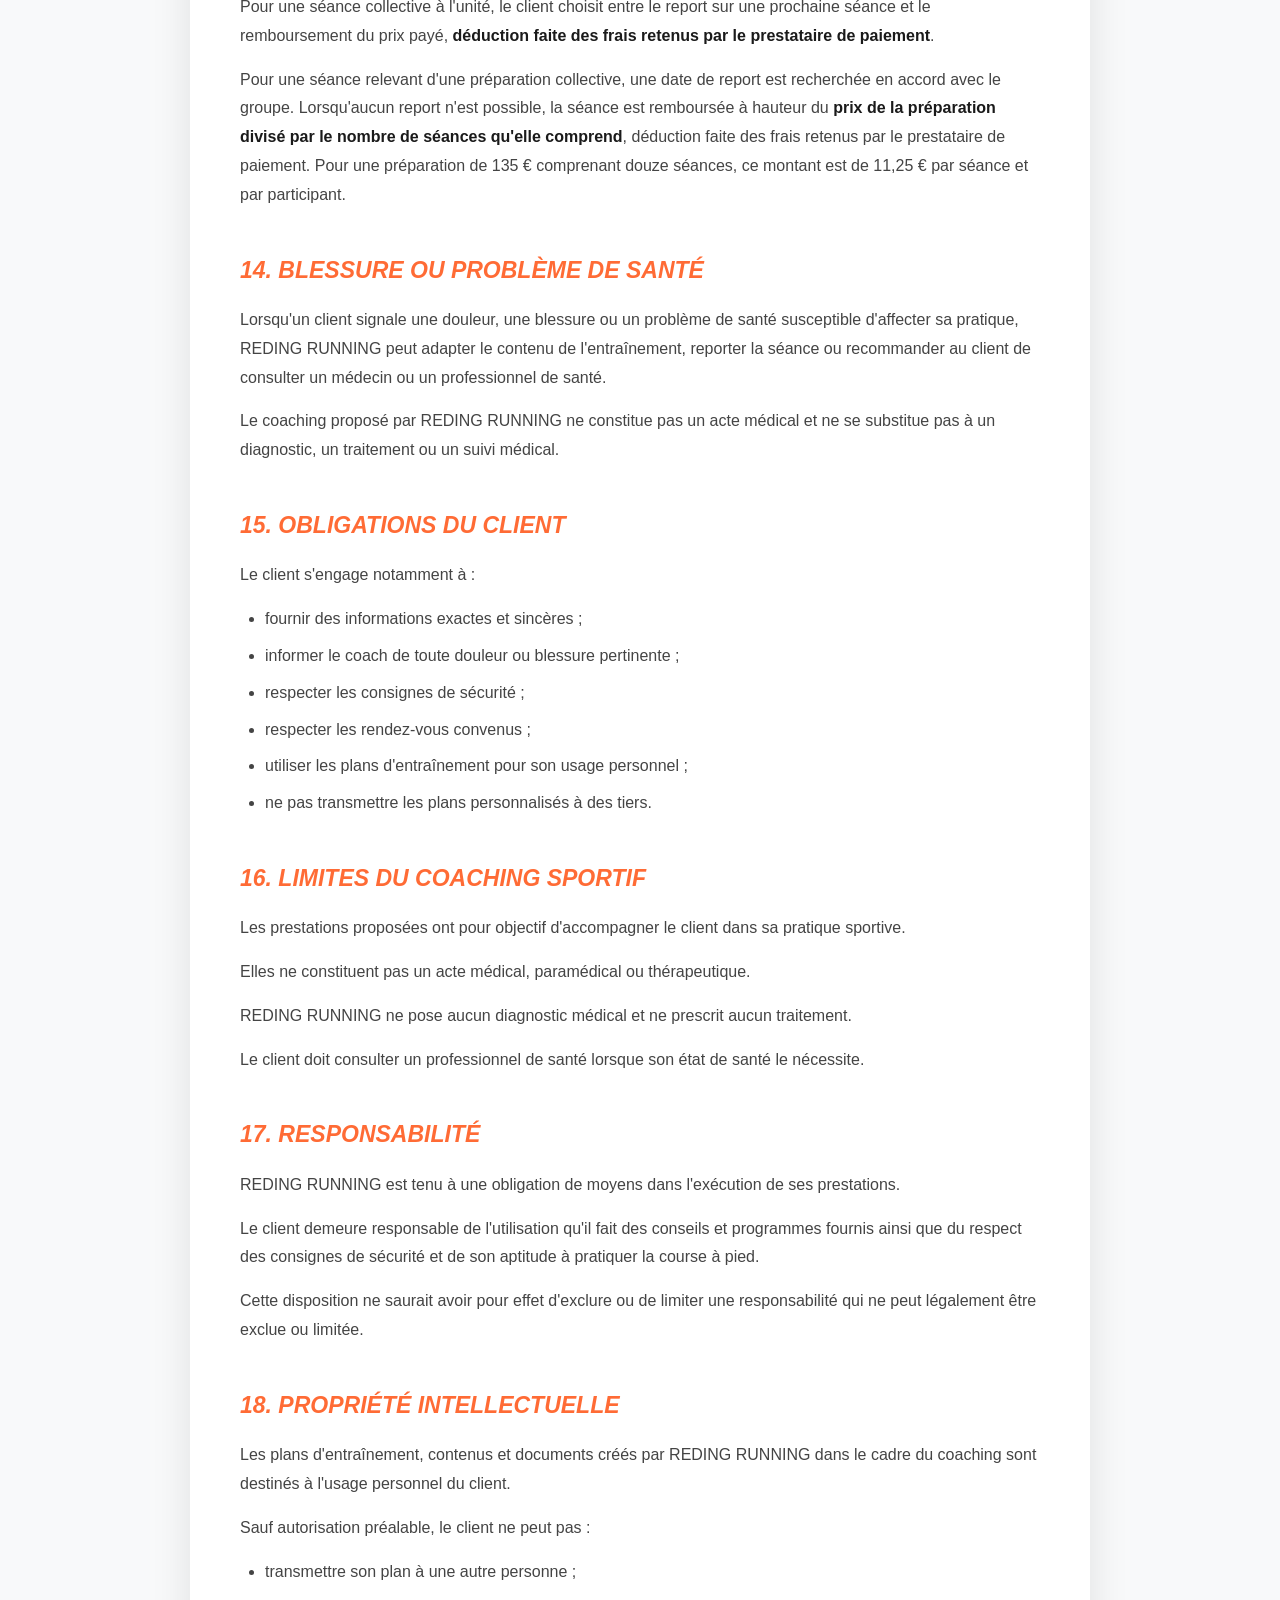
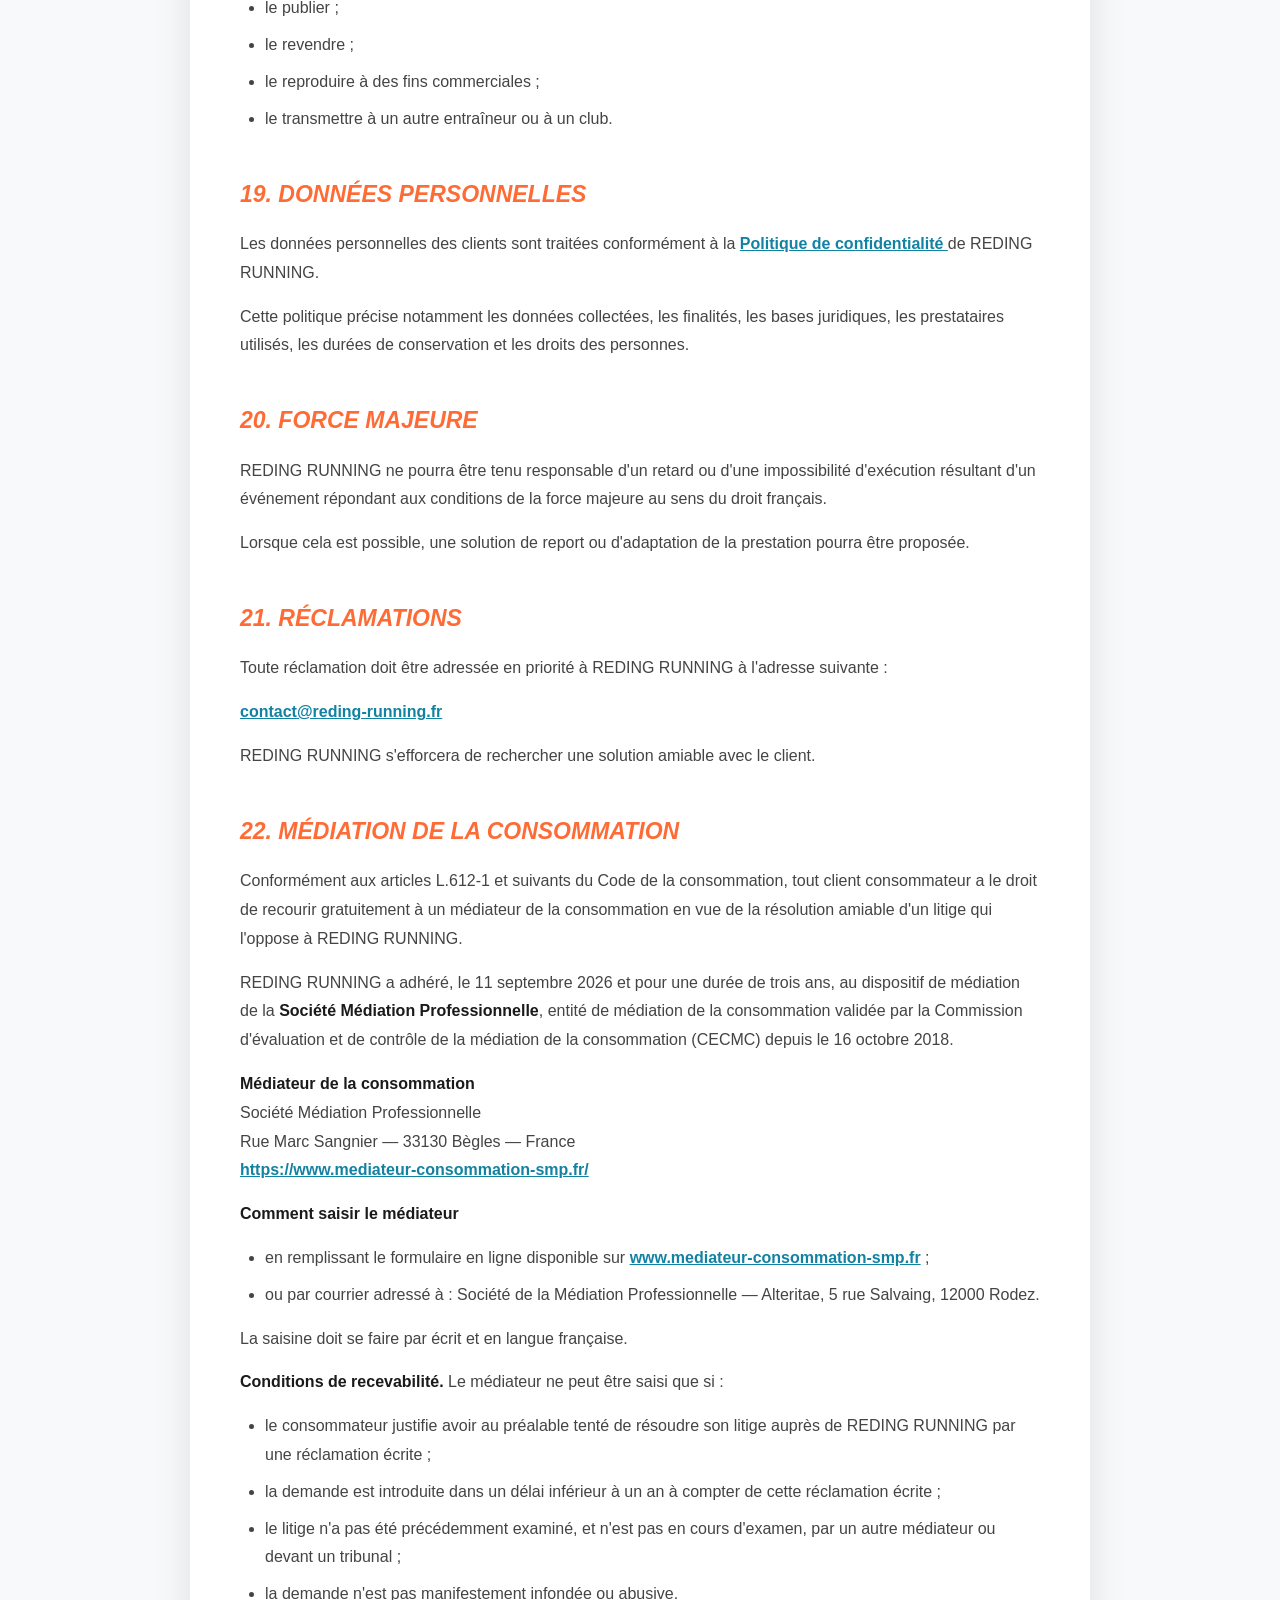
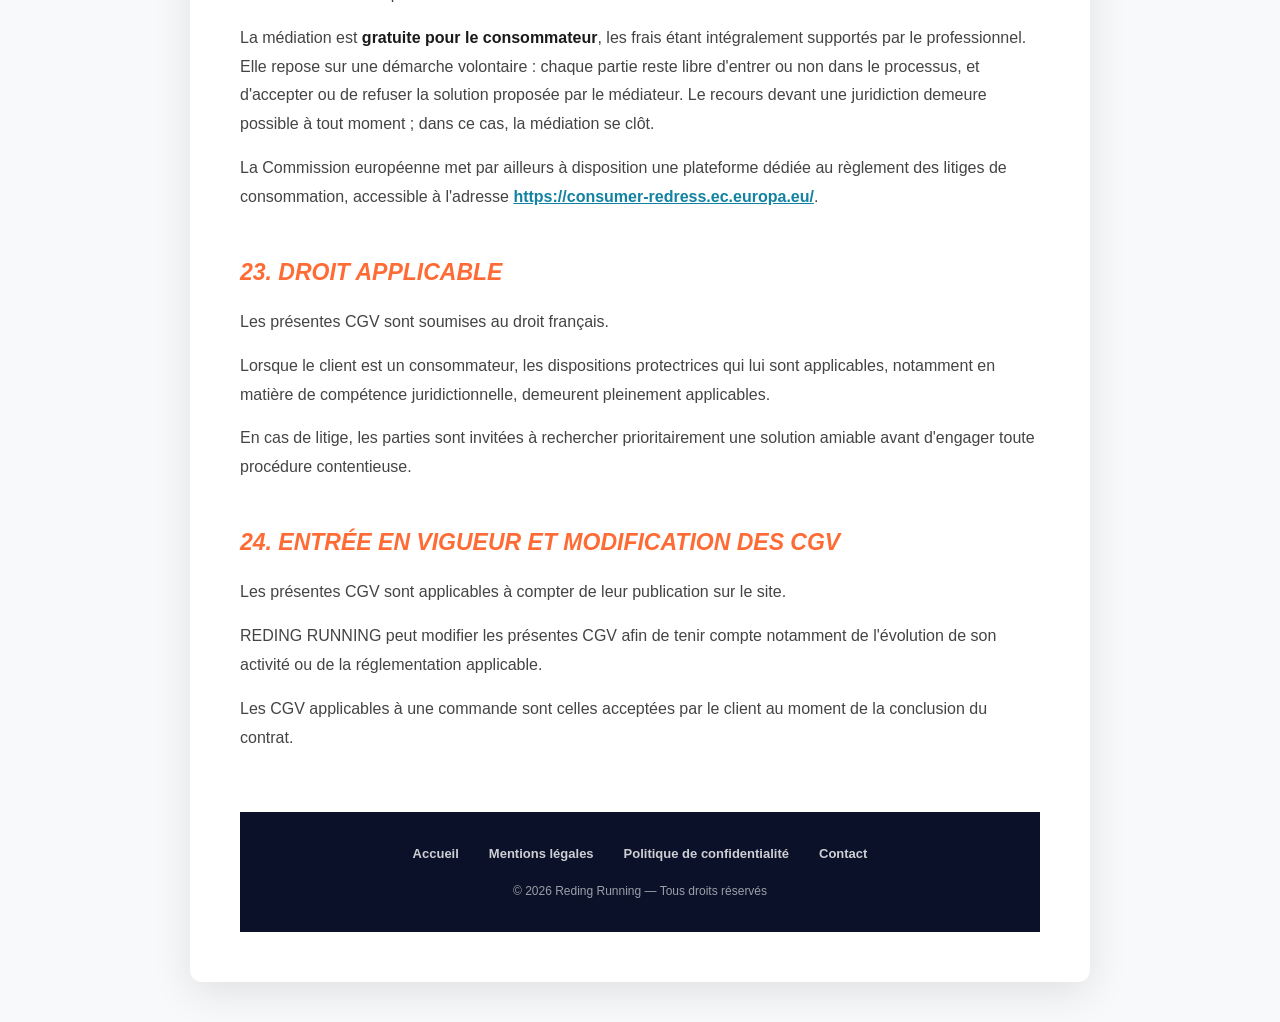
==== commit ae85291d: "Le remboursement d'une séance de prépa suit le prix réel de la séance Le montant forfaitaire de 8 € " ====
--- a/cgv.html
+++ b/cgv.html
@@ -662,10 +662,21 @@
         </p>
 
         <p>
+            Pour une séance collective à l'unité, le client choisit entre le
+            report sur une prochaine séance et le remboursement du prix payé,
+            <strong>déduction faite des frais retenus par le prestataire de
+            paiement</strong>.
+        </p>
+
+        <p>
             Pour une séance relevant d'une préparation collective, une date
             de report est recherchée en accord avec le groupe. Lorsqu'aucun
-            report n'est possible, la séance est remboursée à hauteur de
-            <strong>8 € par séance et par participant</strong>.
+            report n'est possible, la séance est remboursée à hauteur du
+            <strong>prix de la préparation divisé par le nombre de séances
+            qu'elle comprend</strong>, déduction faite des frais retenus par
+            le prestataire de paiement. Pour une préparation de 135 €
+            comprenant douze séances, ce montant est de 11,25 € par séance et
+            par participant.
         </p>
     </section>
 
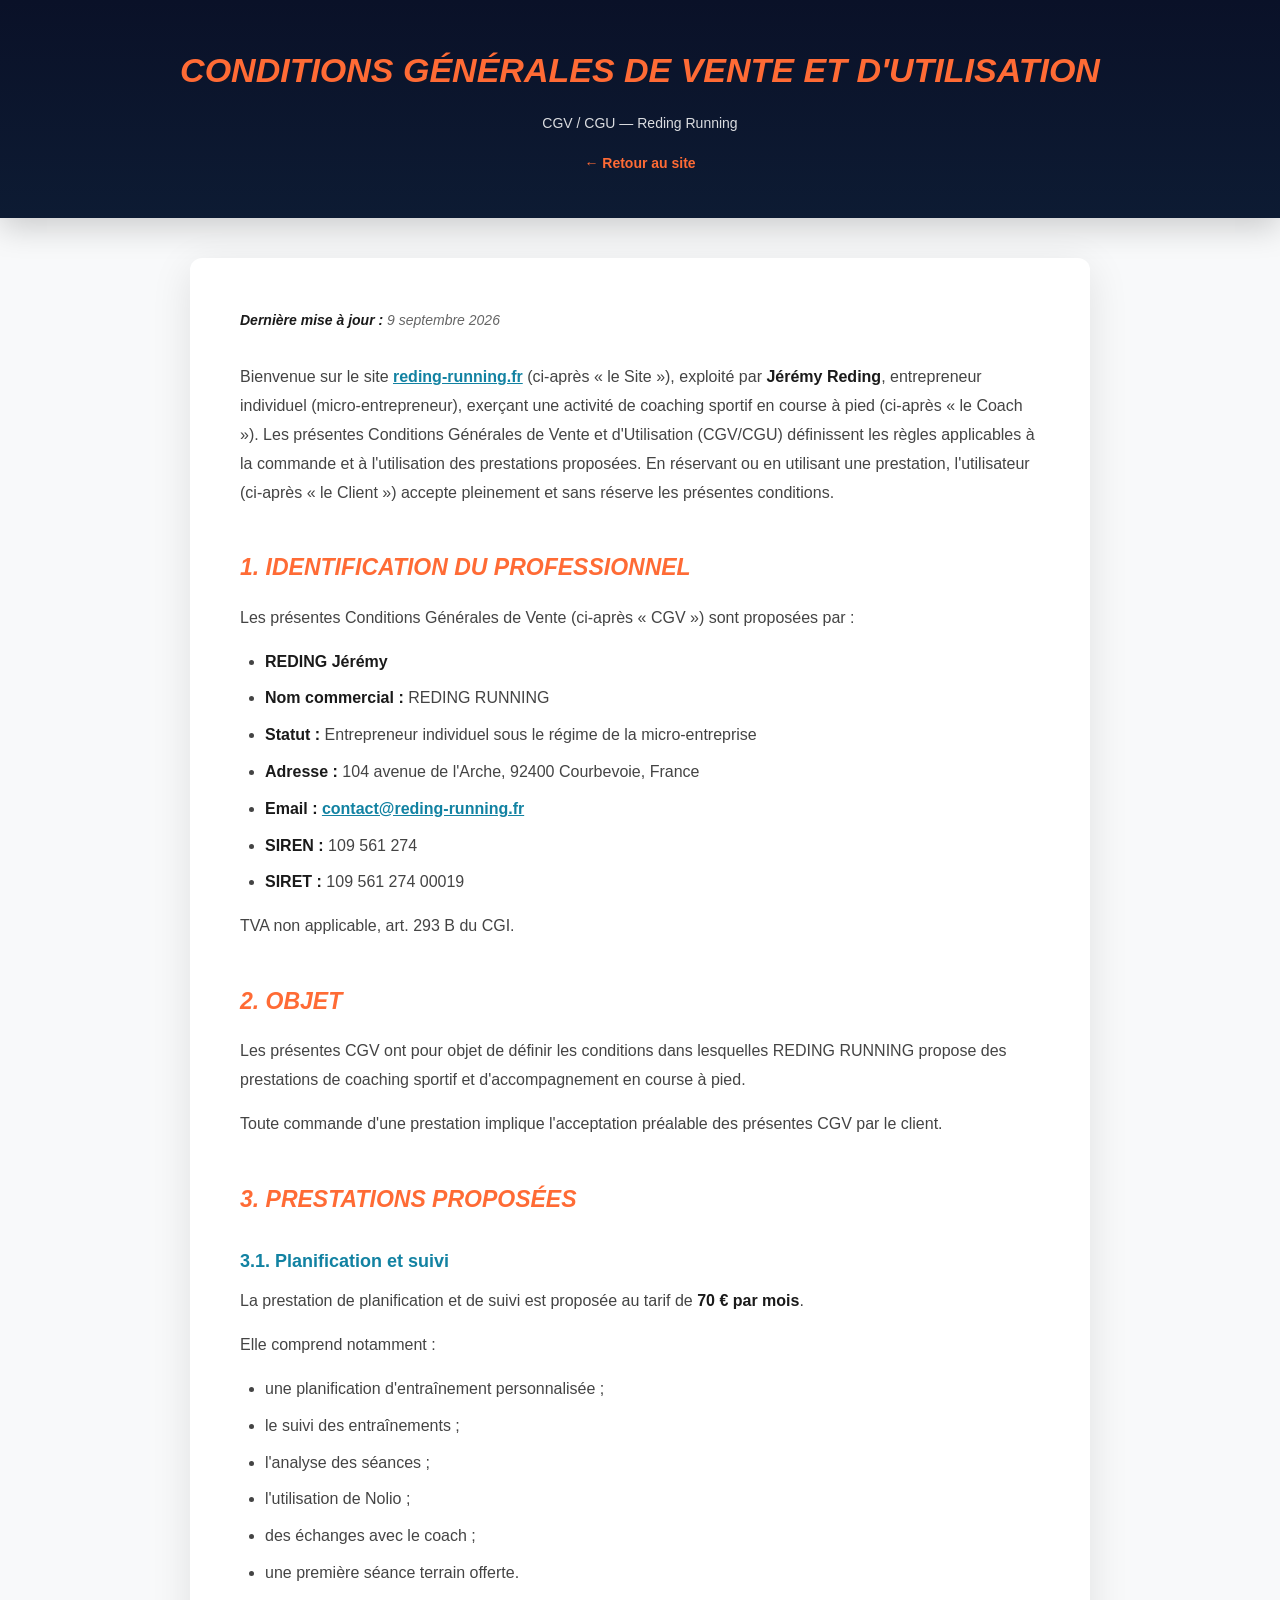
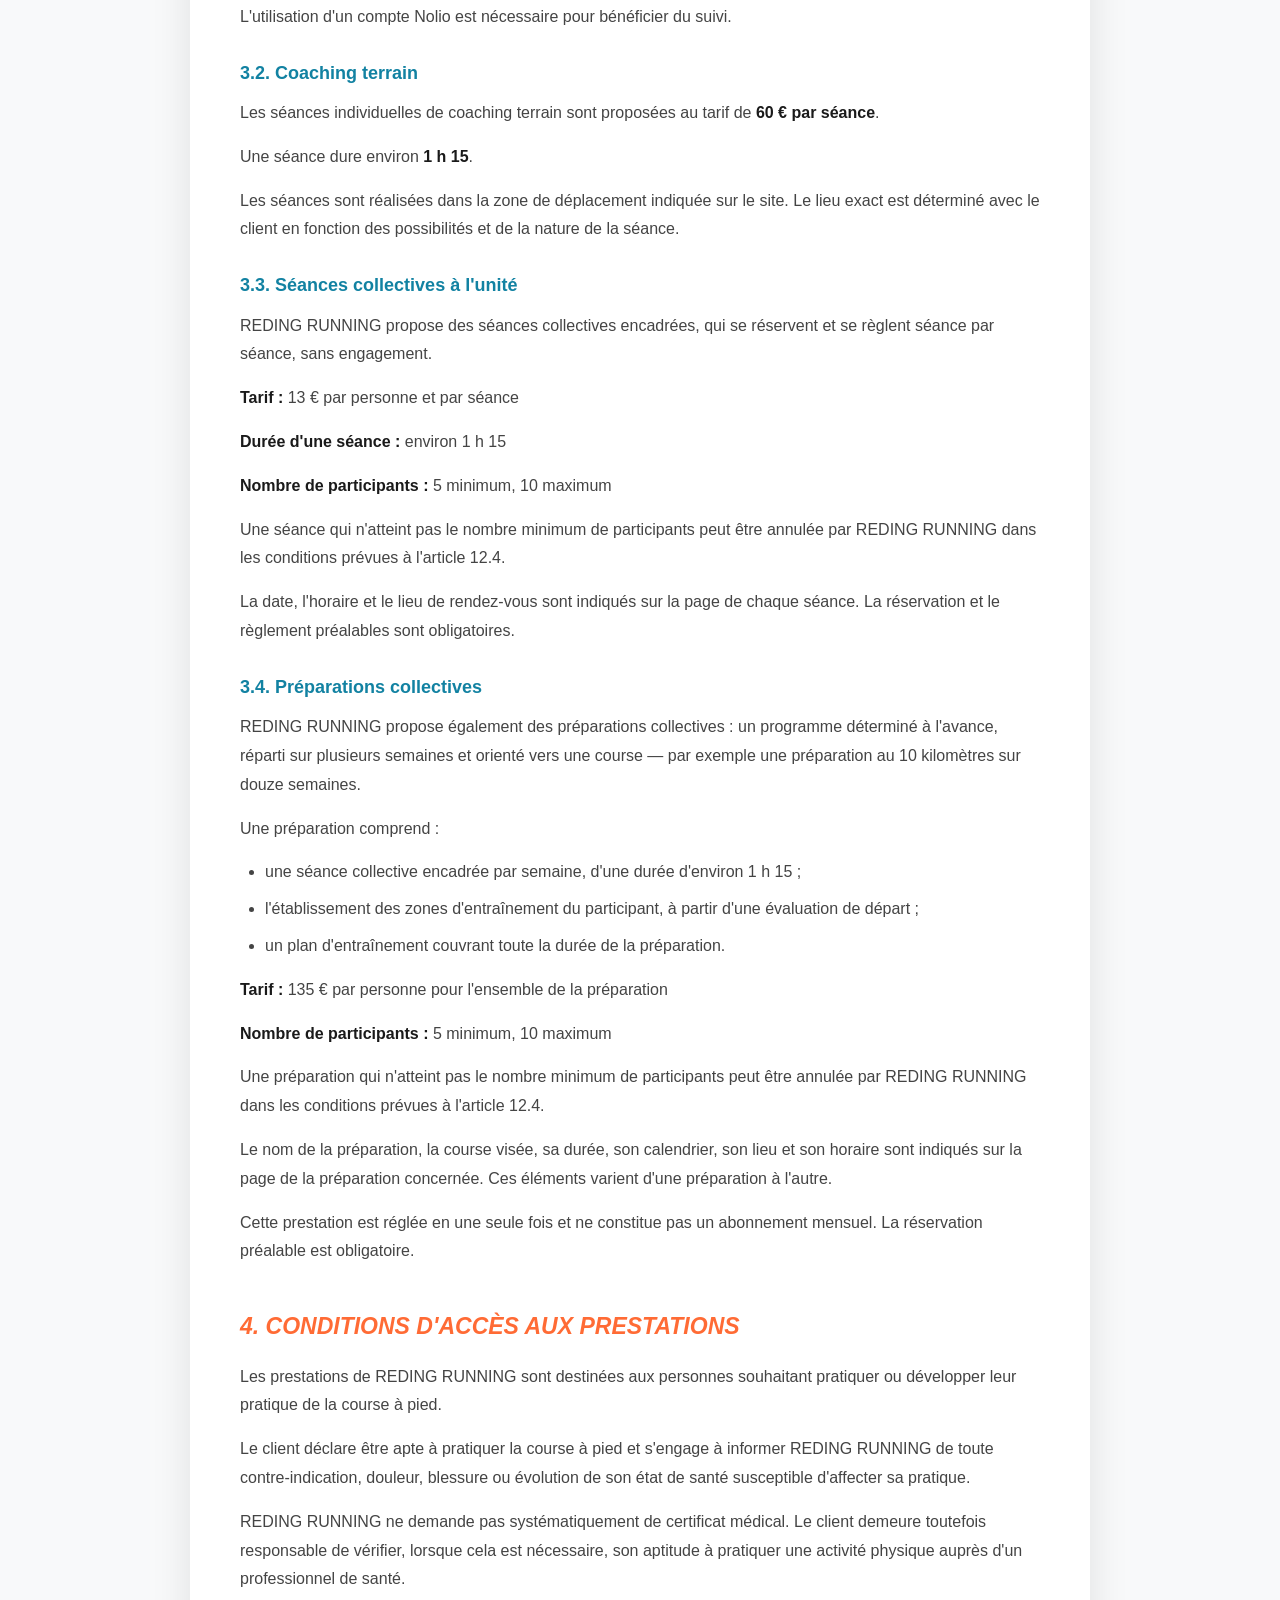
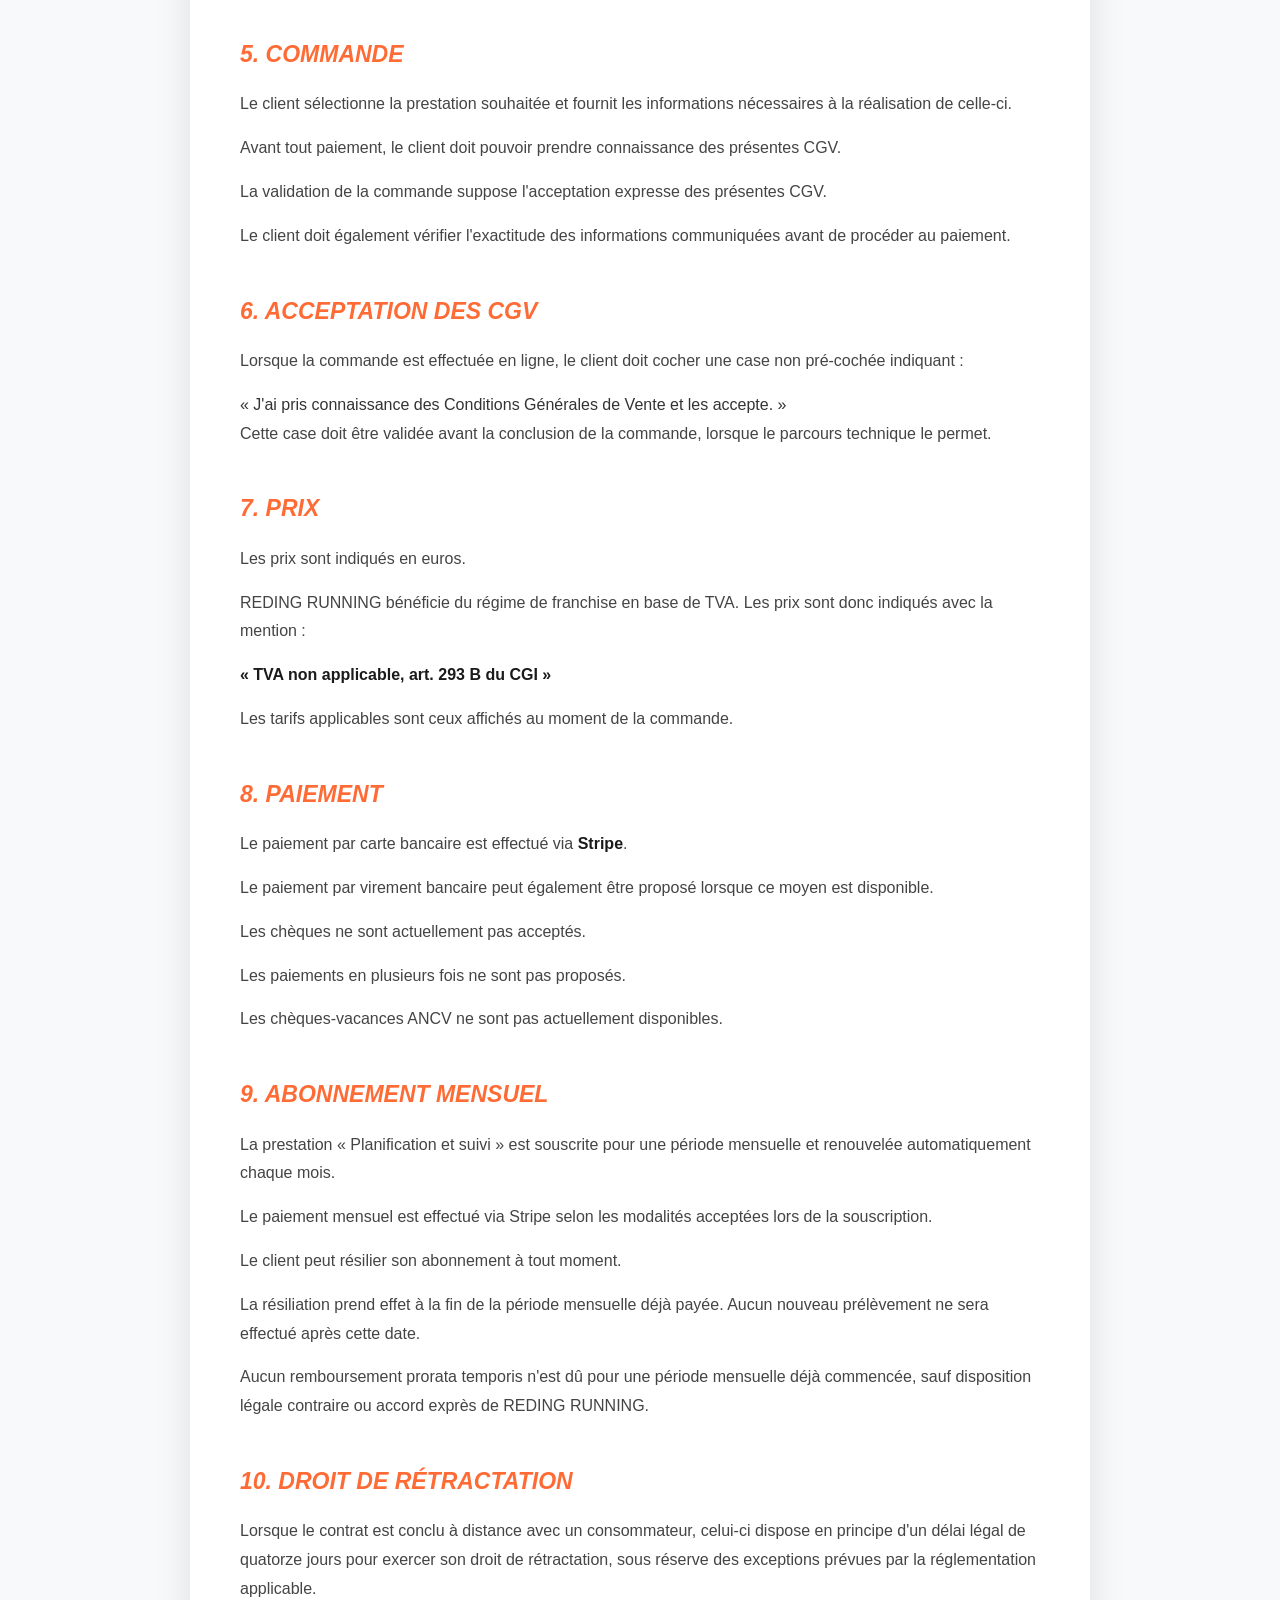
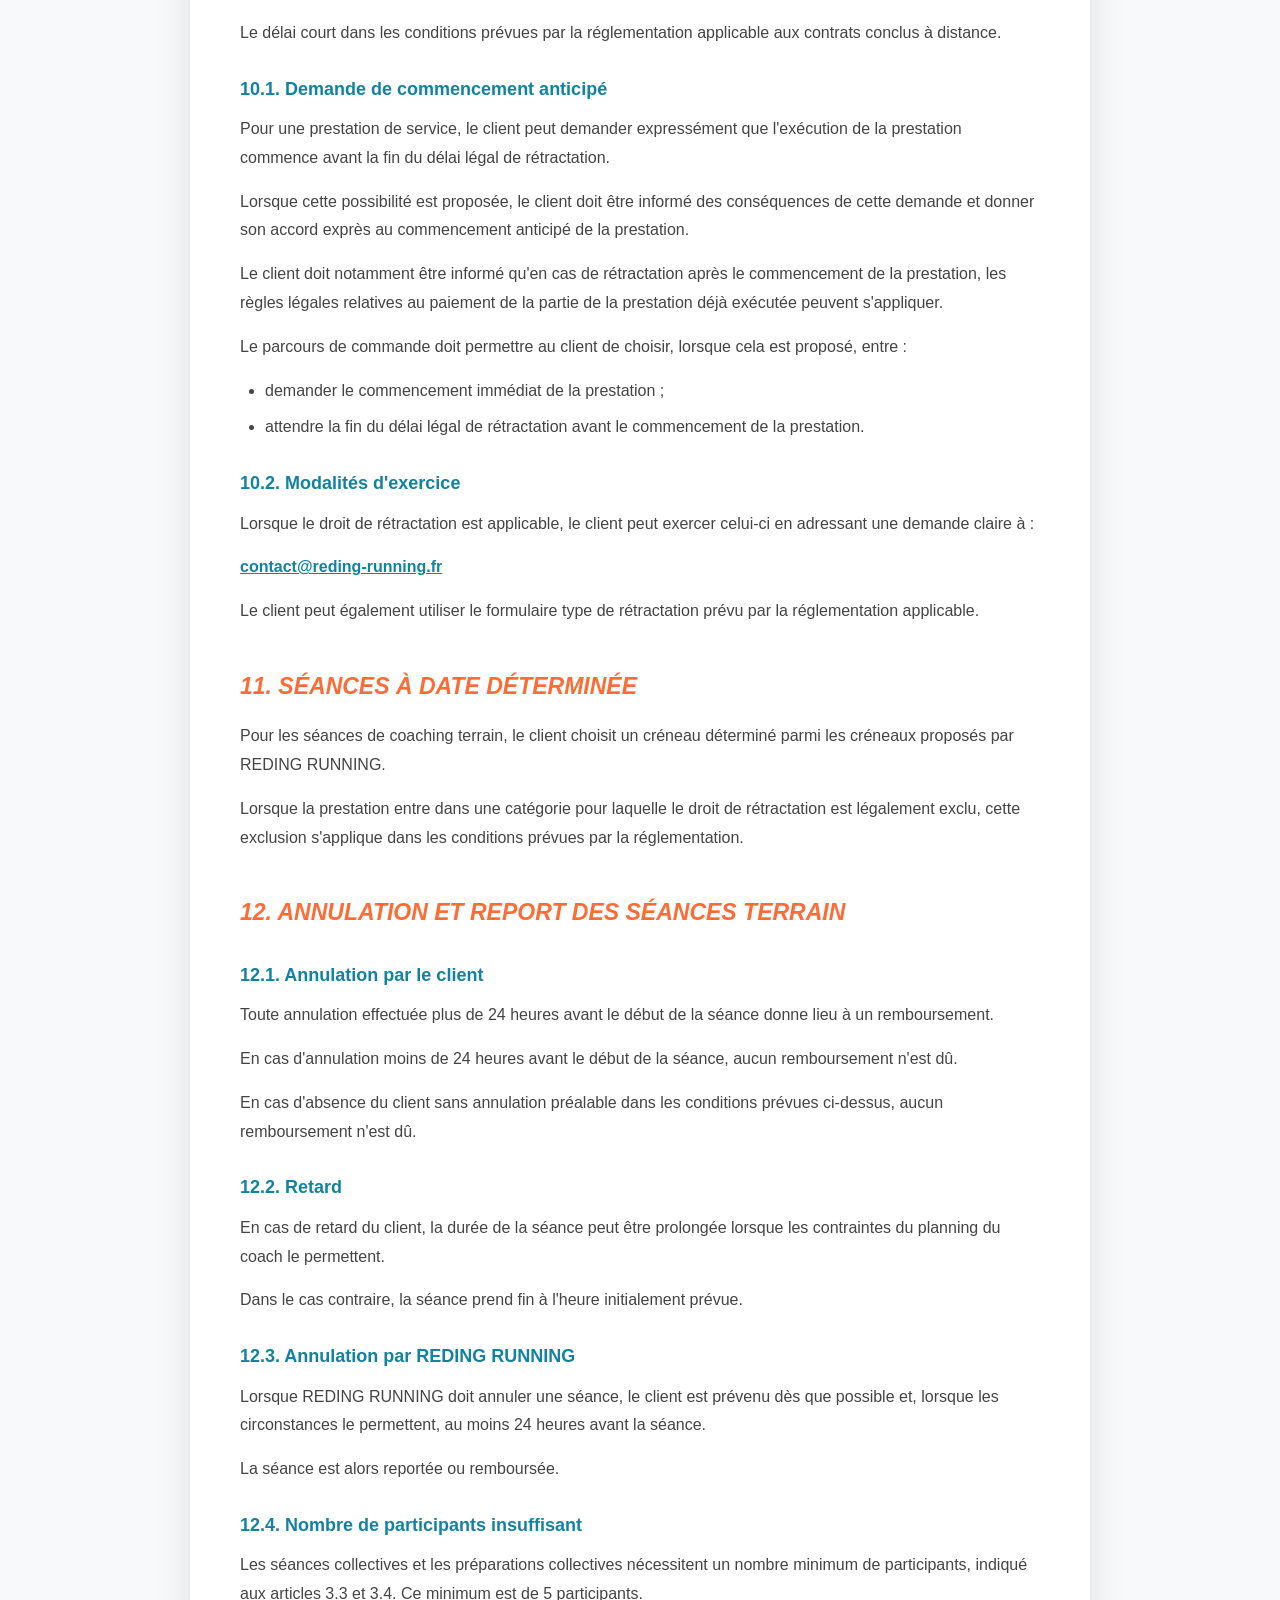
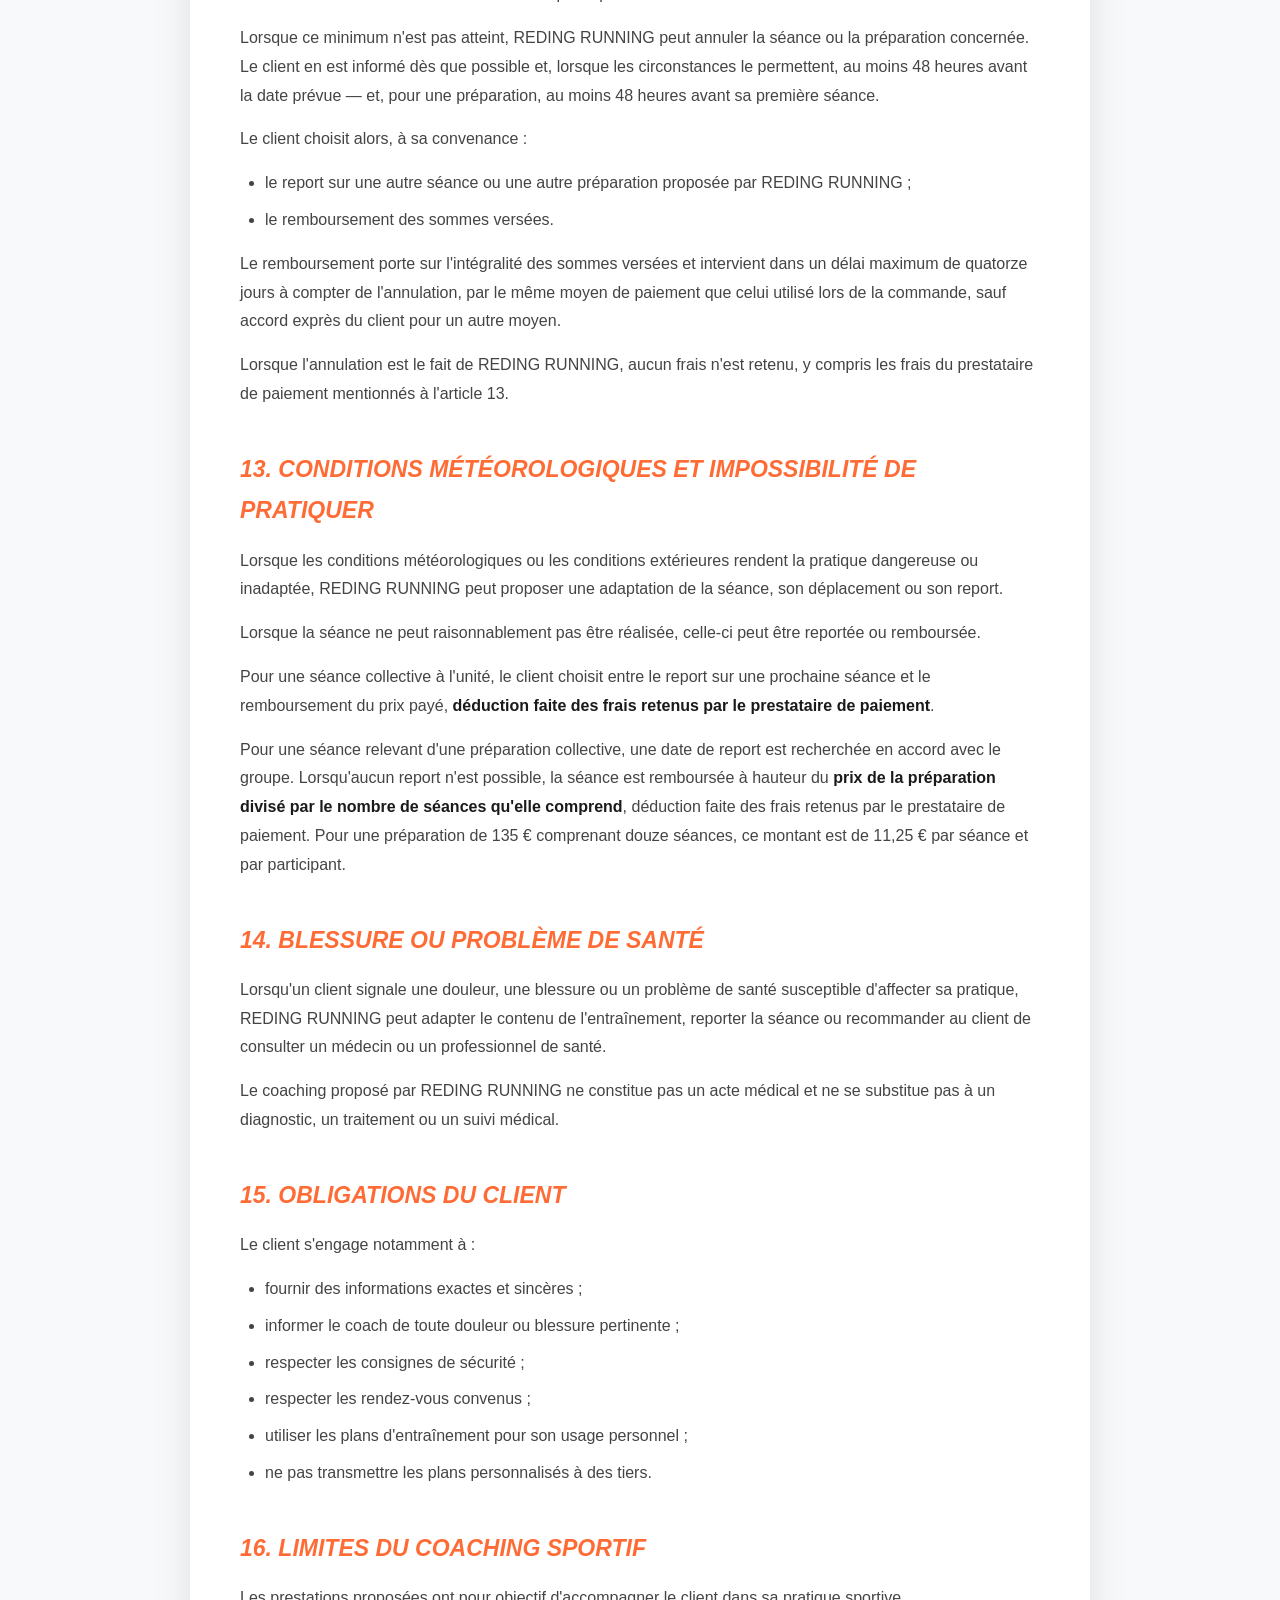
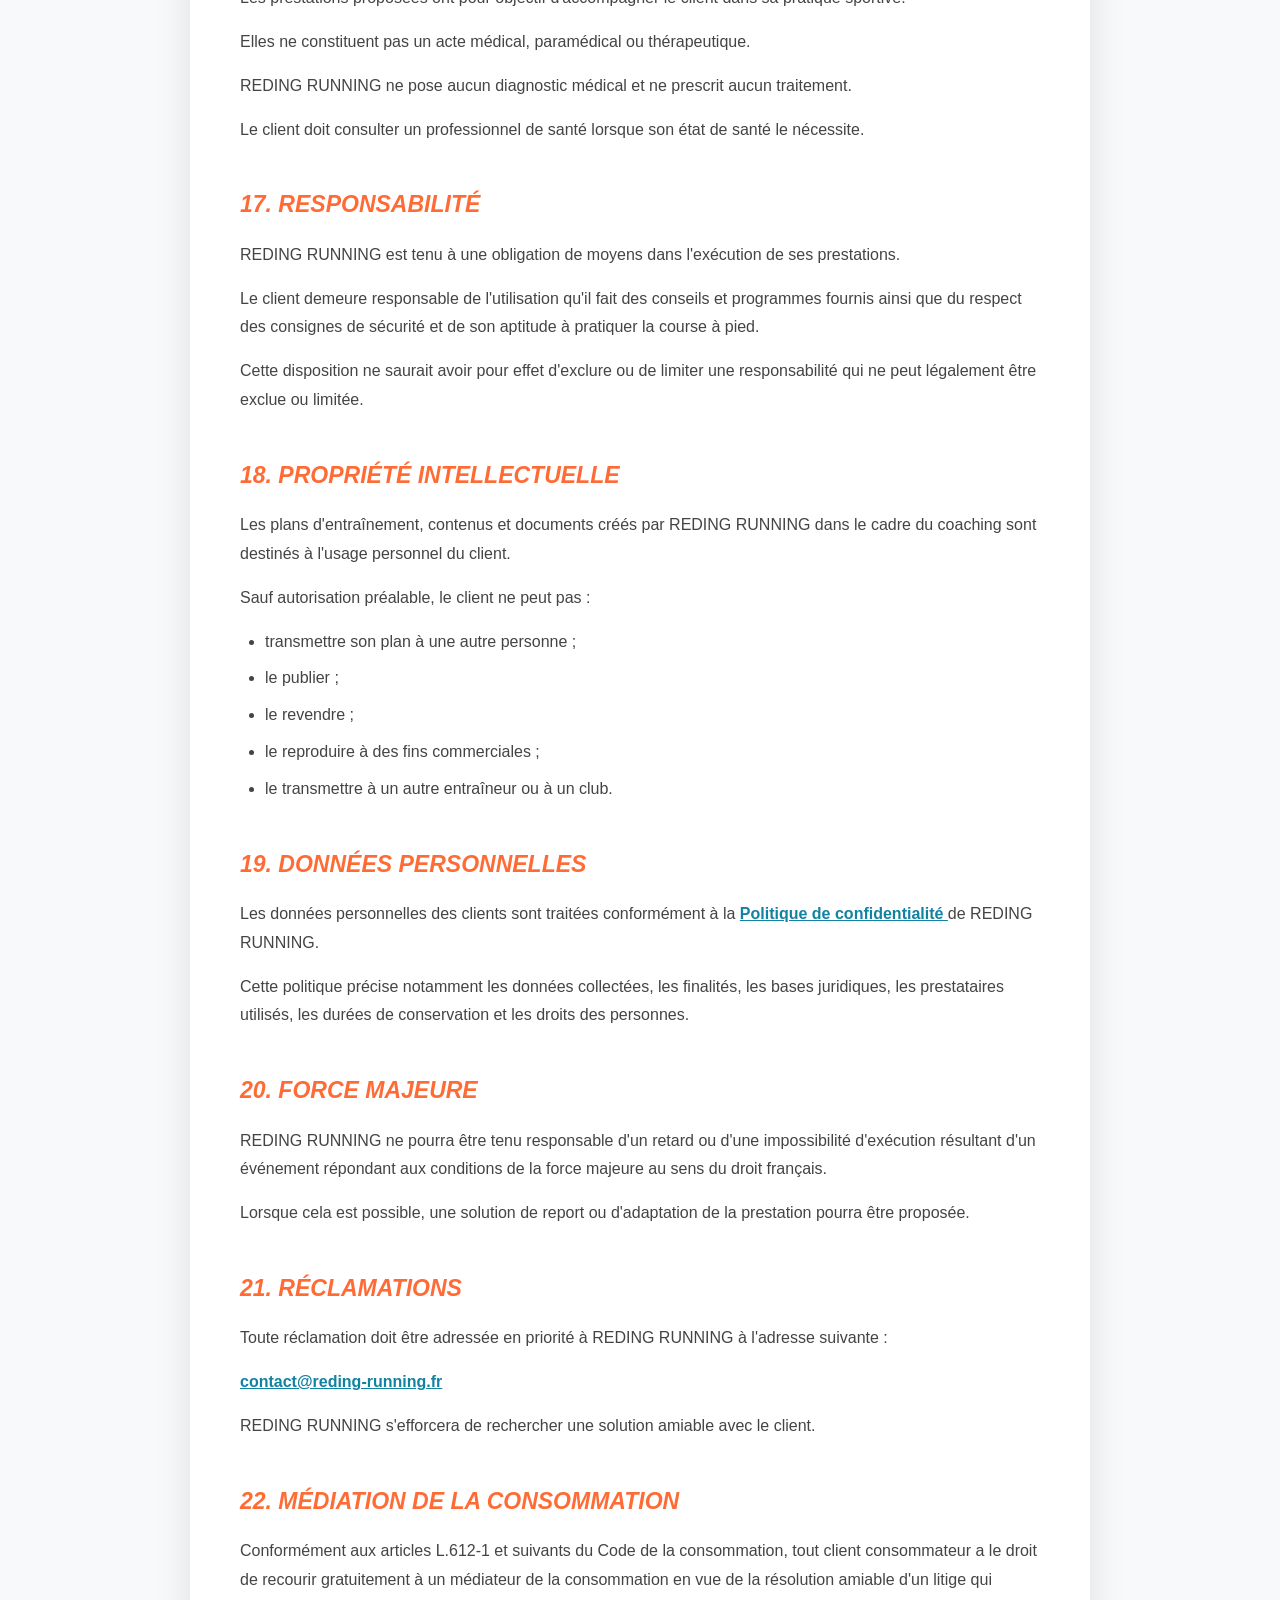
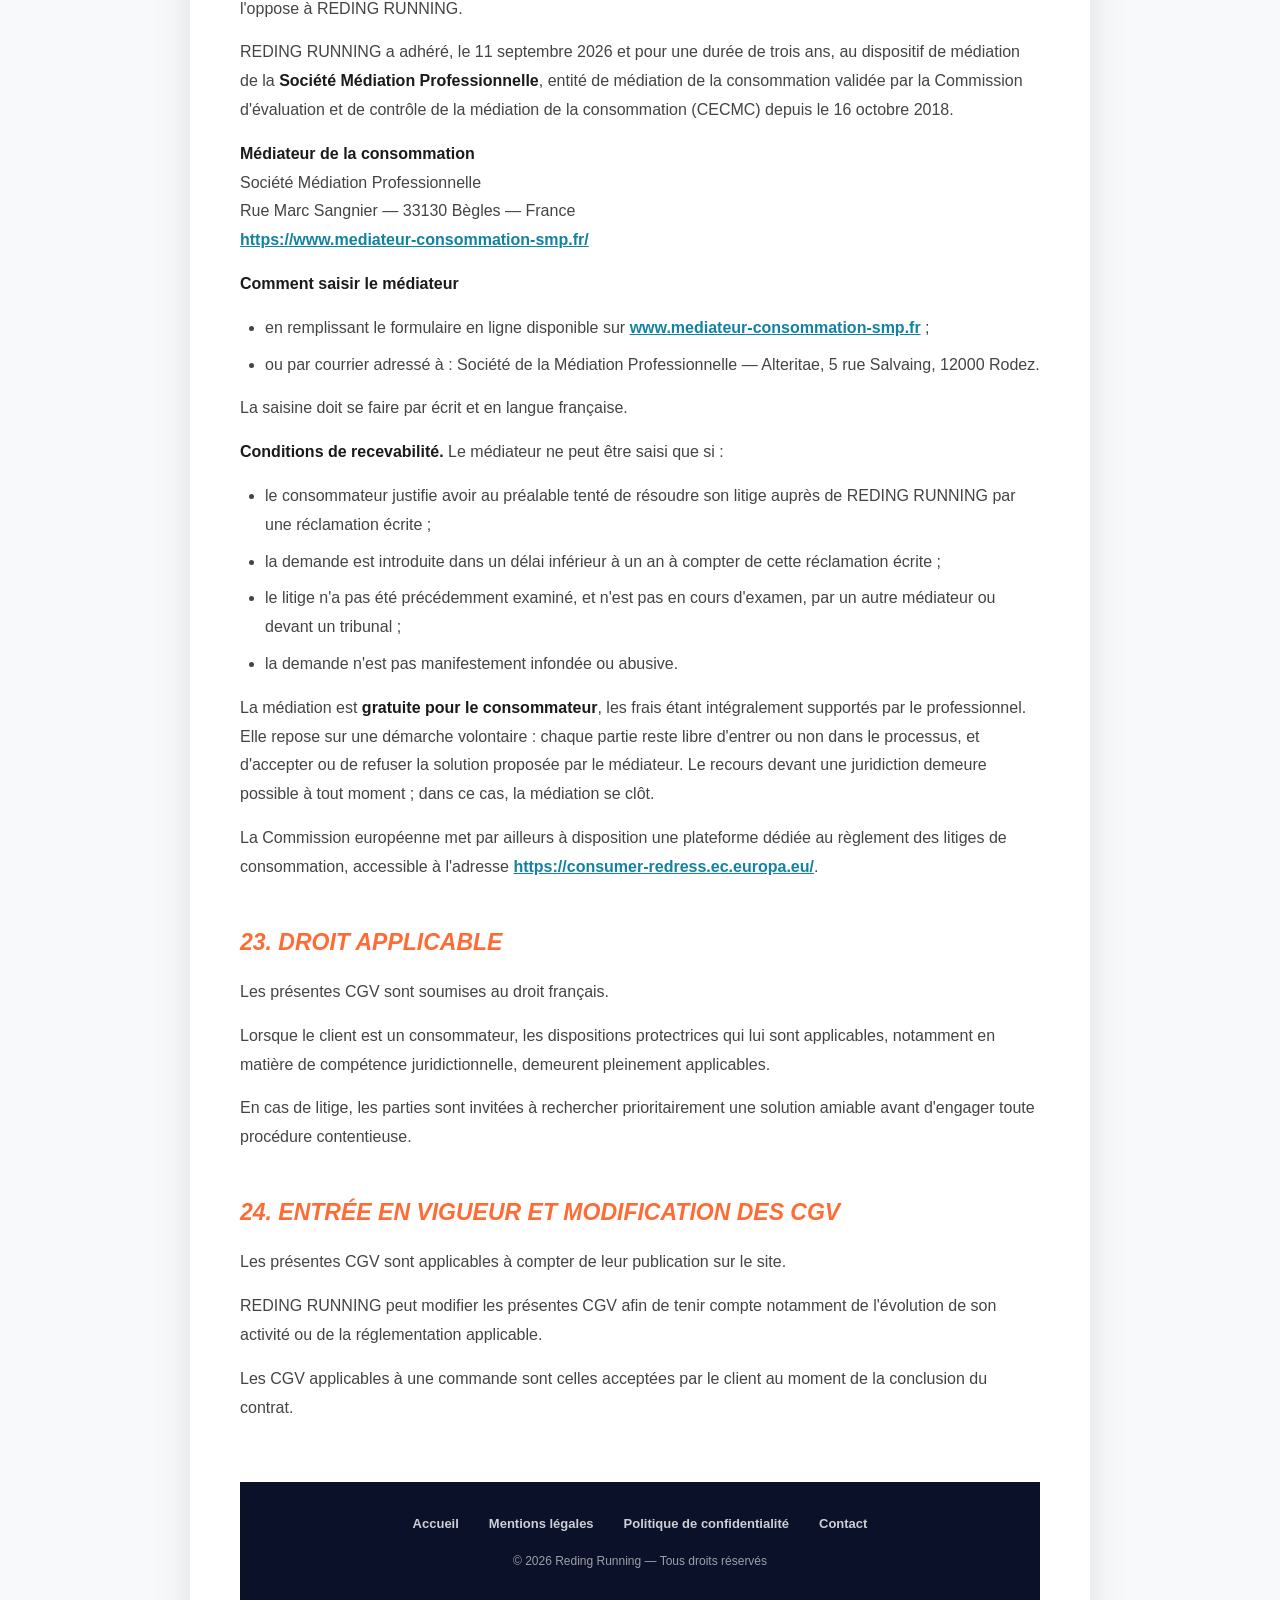
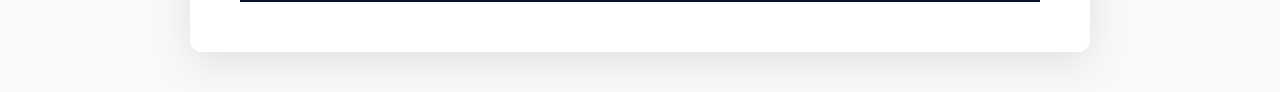
==== commit ce92045c: "Un minimum de 5 inscrits, dit comme une invitation Le seuil de rentabilité existait dans la tête du " ====
--- a/cgv.html
+++ b/cgv.html
@@ -311,7 +311,13 @@
         </p>
 
         <p>
-            <strong>Nombre maximum de participants :</strong> 10
+            <strong>Nombre de participants :</strong> 5 minimum, 10 maximum
+        </p>
+
+        <p>
+            Une séance qui n'atteint pas le nombre minimum de participants
+            peut être annulée par REDING RUNNING dans les conditions prévues
+            à l'article 12.4.
         </p>
 
         <p>
@@ -354,7 +360,13 @@
         </p>
 
         <p>
-            <strong>Nombre maximum de participants :</strong> 10
+            <strong>Nombre de participants :</strong> 5 minimum, 10 maximum
+        </p>
+
+        <p>
+            Une préparation qui n'atteint pas le nombre minimum de
+            participants peut être annulée par REDING RUNNING dans les
+            conditions prévues à l'article 12.4.
         </p>
 
         <p>
@@ -643,6 +655,50 @@
 
         <p>
             La séance est alors reportée ou remboursée.
+        </p>
+
+        <h3>12.4. Nombre de participants insuffisant</h3>
+
+        <p>
+            Les séances collectives et les préparations collectives
+            nécessitent un nombre minimum de participants, indiqué aux
+            articles 3.3 et 3.4. Ce minimum est de 5 participants.
+        </p>
+
+        <p>
+            Lorsque ce minimum n'est pas atteint, REDING RUNNING peut annuler
+            la séance ou la préparation concernée. Le client en est informé
+            dès que possible et, lorsque les circonstances le permettent, au
+            moins 48 heures avant la date prévue — et, pour une préparation,
+            au moins 48 heures avant sa première séance.
+        </p>
+
+        <p>
+            Le client choisit alors, à sa convenance :
+        </p>
+
+        <ul>
+            <li>
+                le report sur une autre séance ou une autre préparation
+                proposée par REDING RUNNING ;
+            </li>
+            <li>
+                le remboursement des sommes versées.
+            </li>
+        </ul>
+
+        <p>
+            Le remboursement porte sur l'intégralité des sommes versées et
+            intervient dans un délai maximum de quatorze jours à compter de
+            l'annulation, par le même moyen de paiement que celui utilisé
+            lors de la commande, sauf accord exprès du client pour un autre
+            moyen.
+        </p>
+
+        <p>
+            Lorsque l'annulation est le fait de REDING RUNNING, aucun frais
+            n'est retenu, y compris les frais du prestataire de paiement
+            mentionnés à l'article 13.
         </p>
     </section>
 
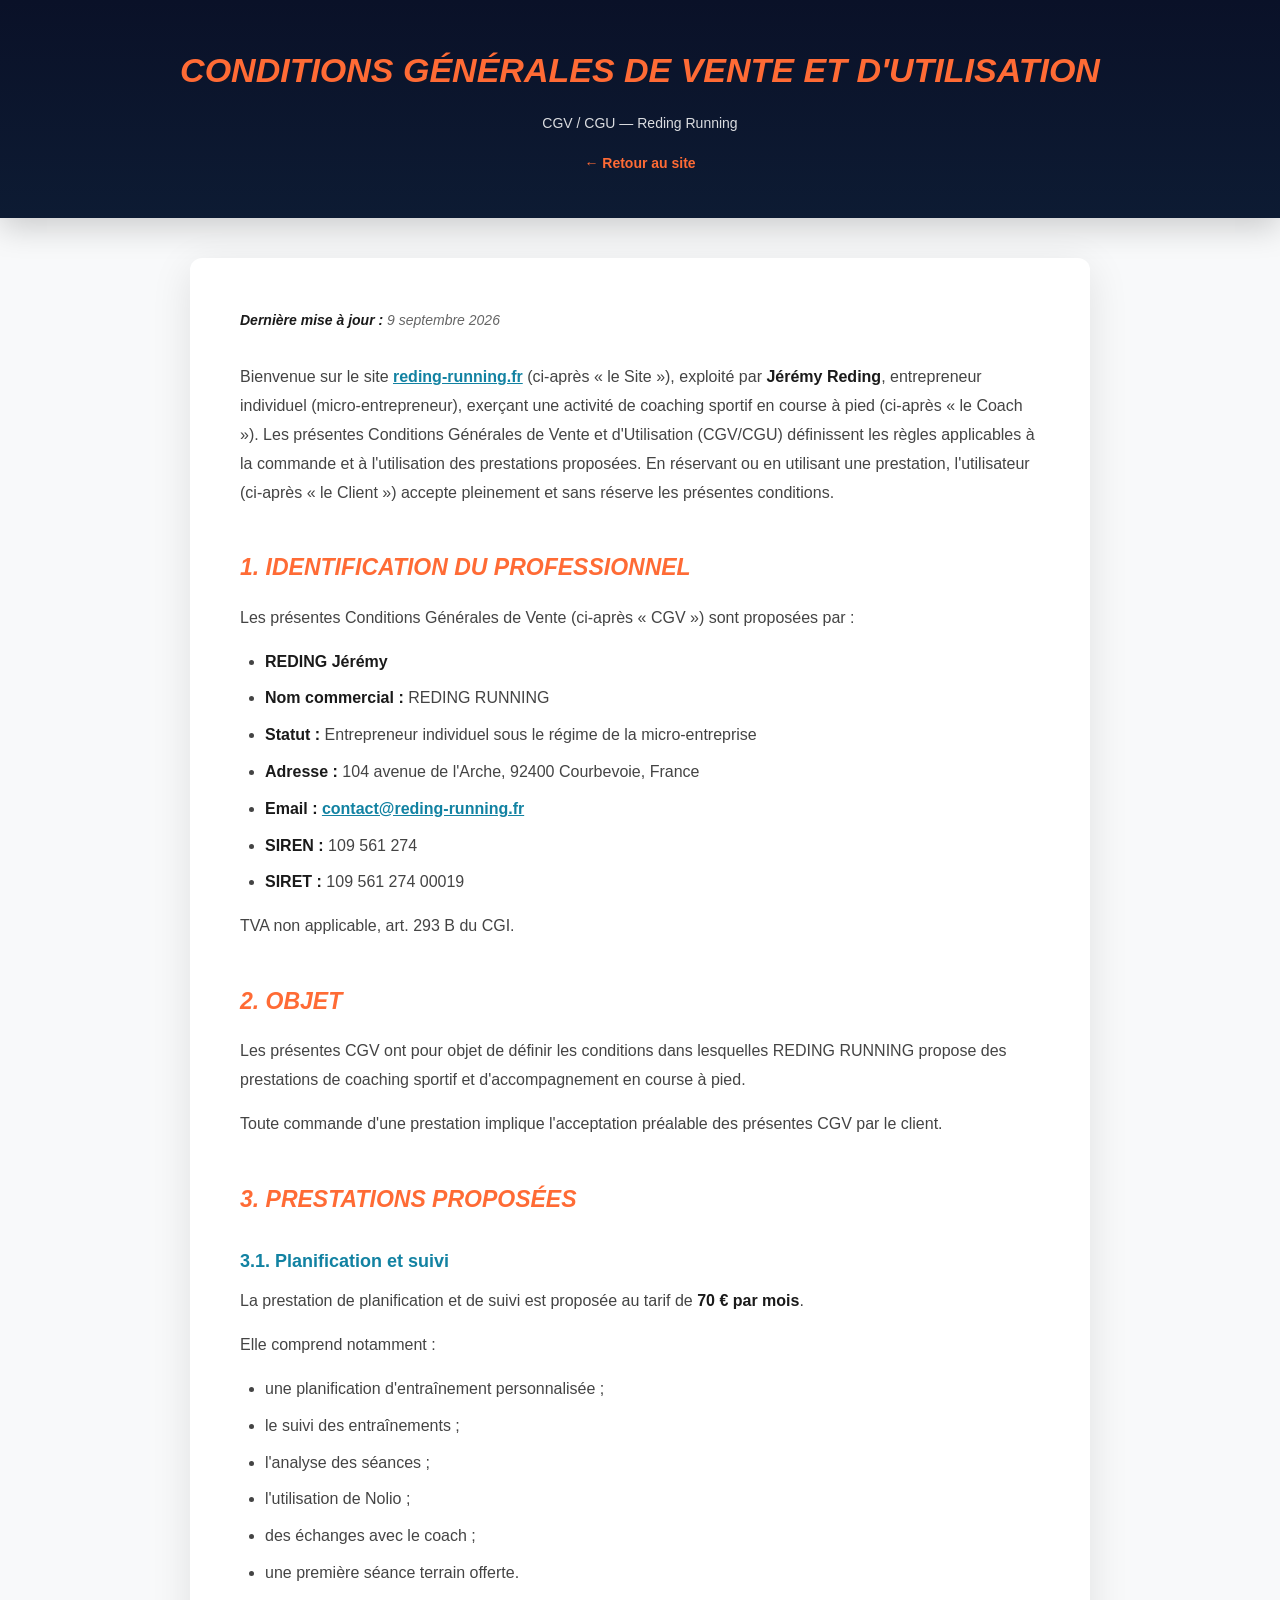
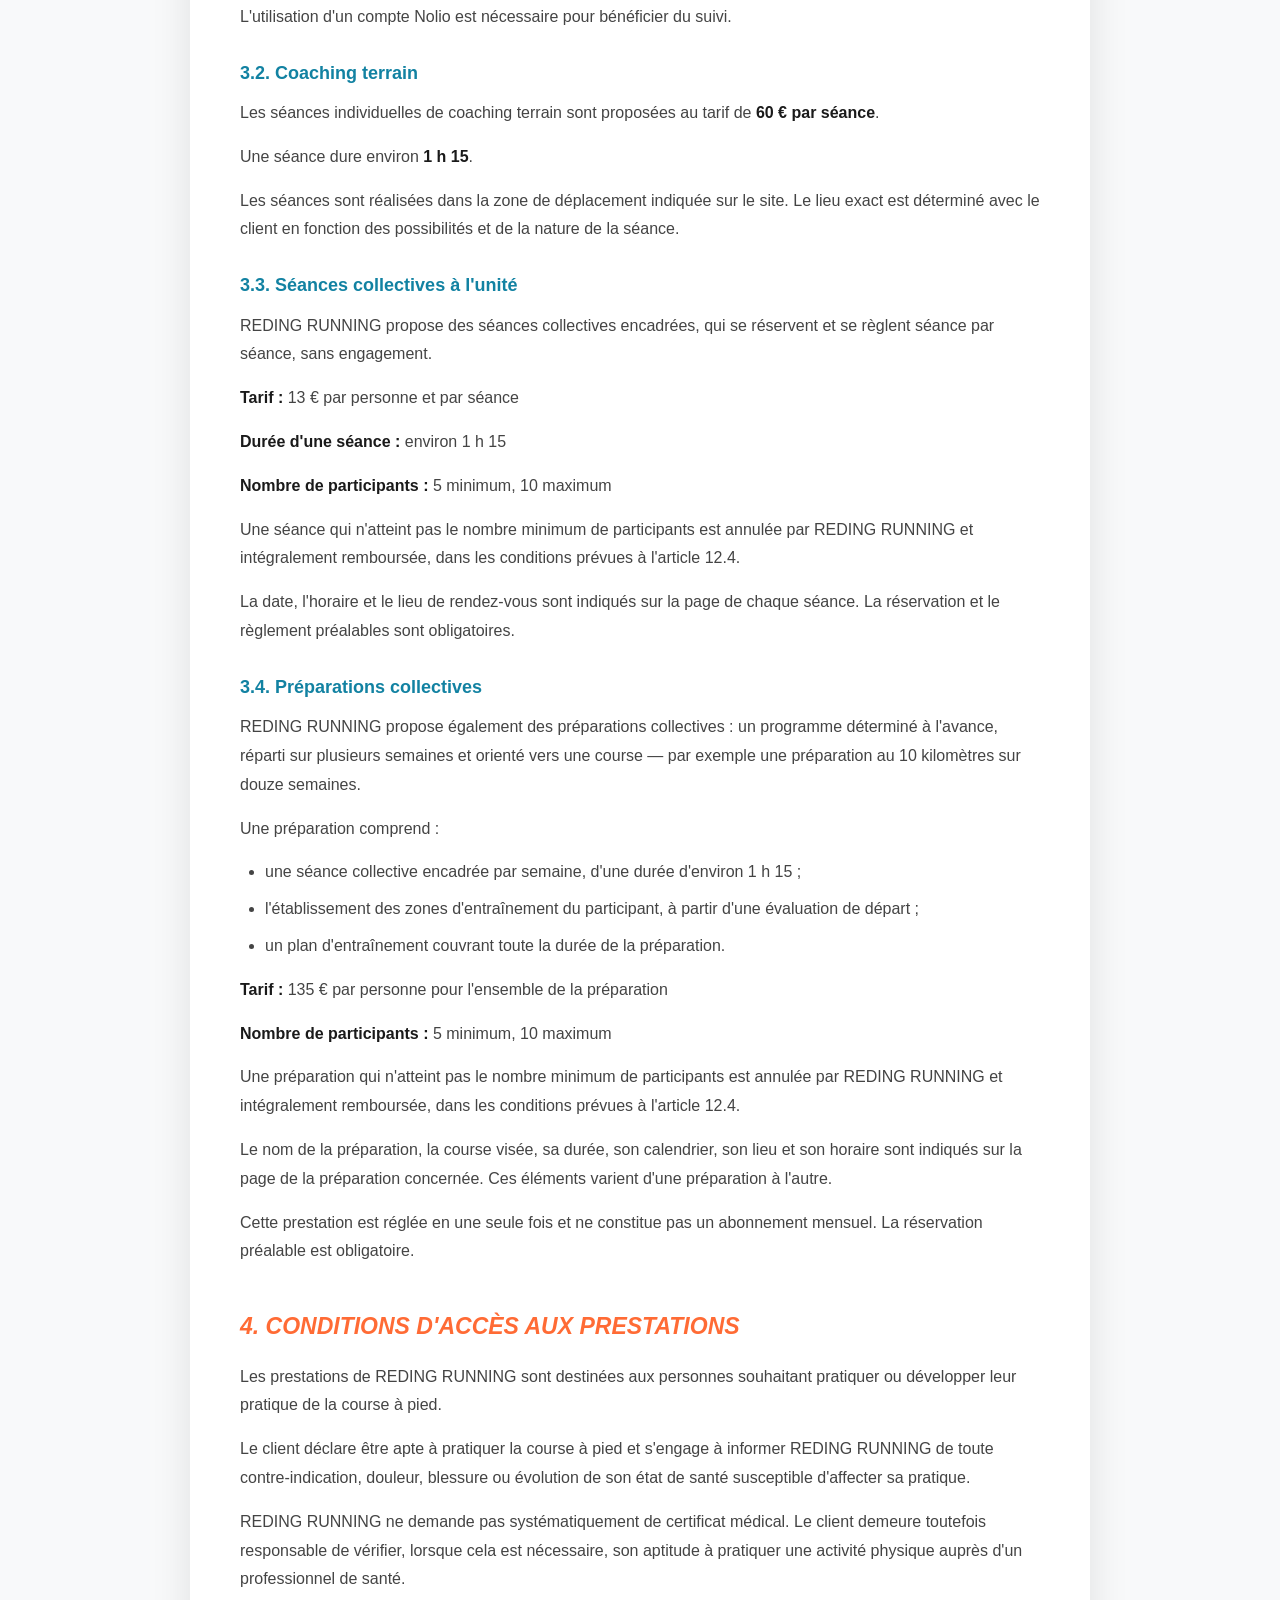
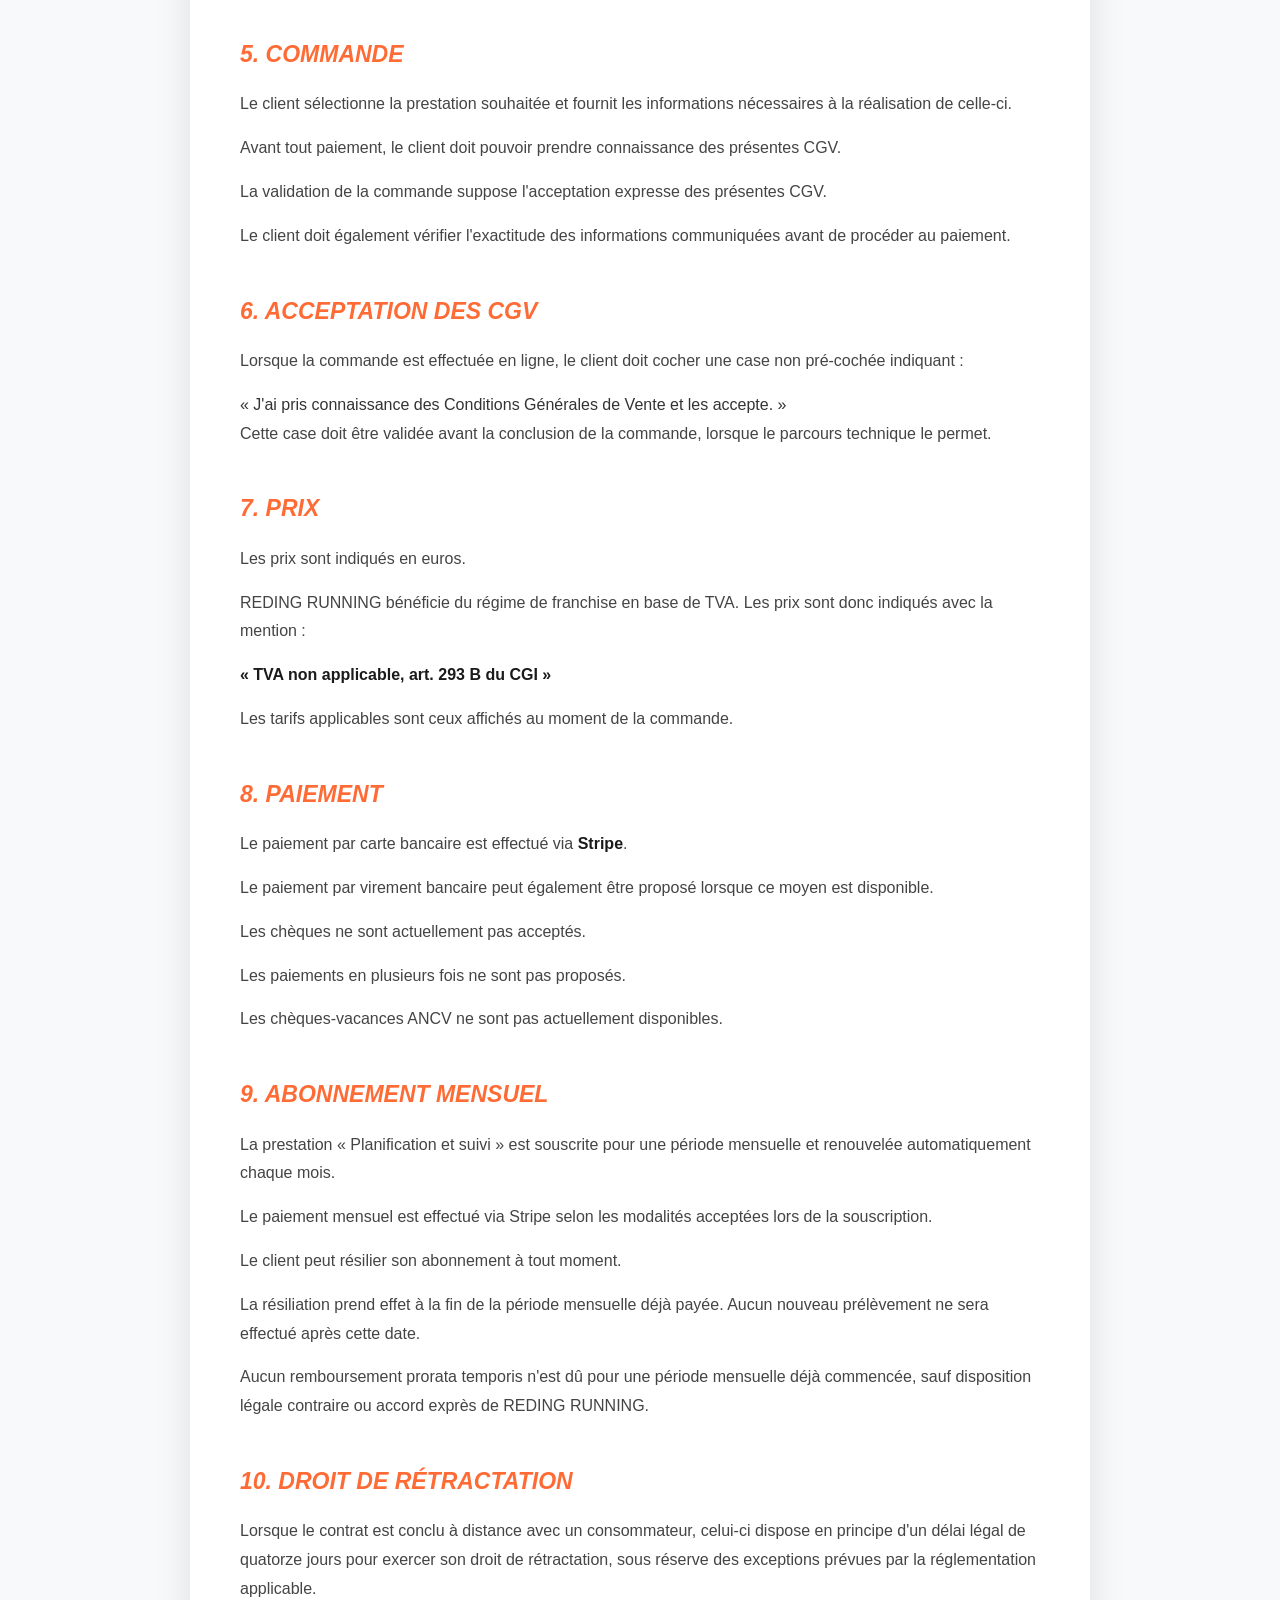
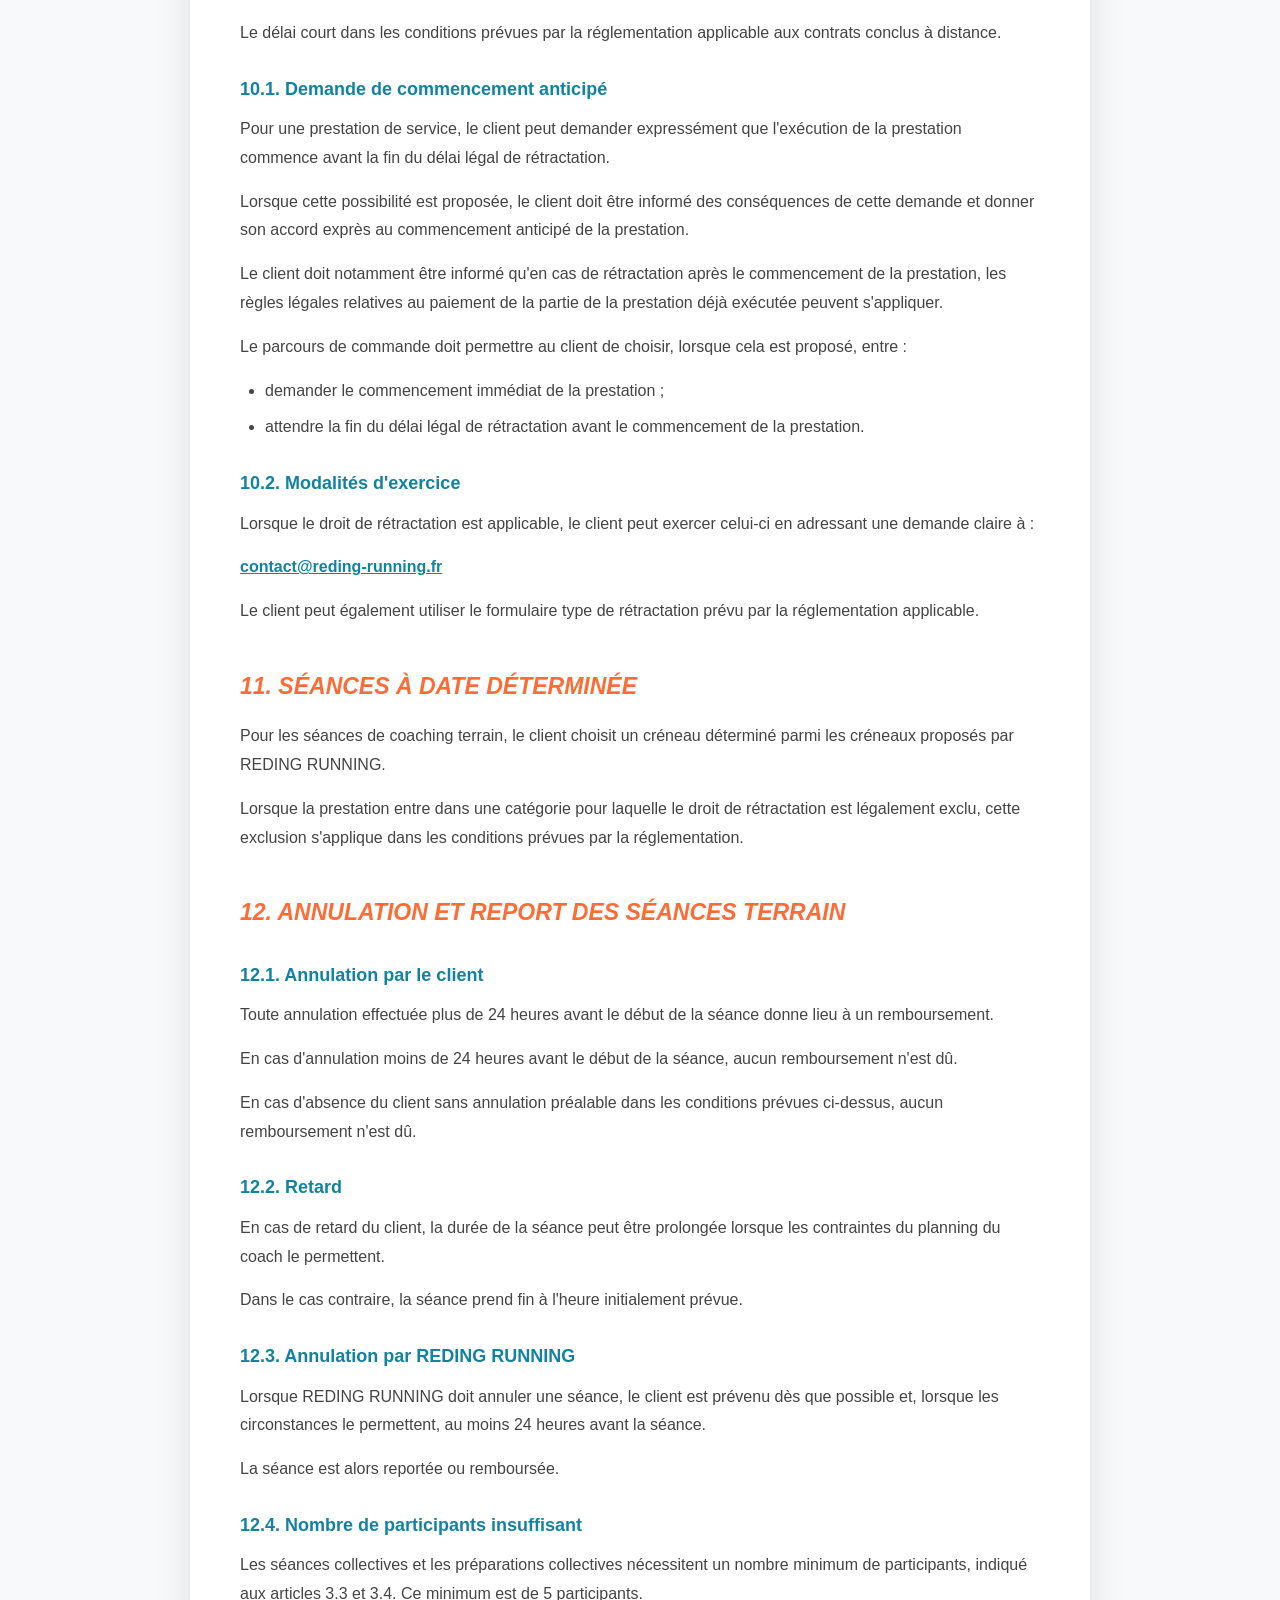
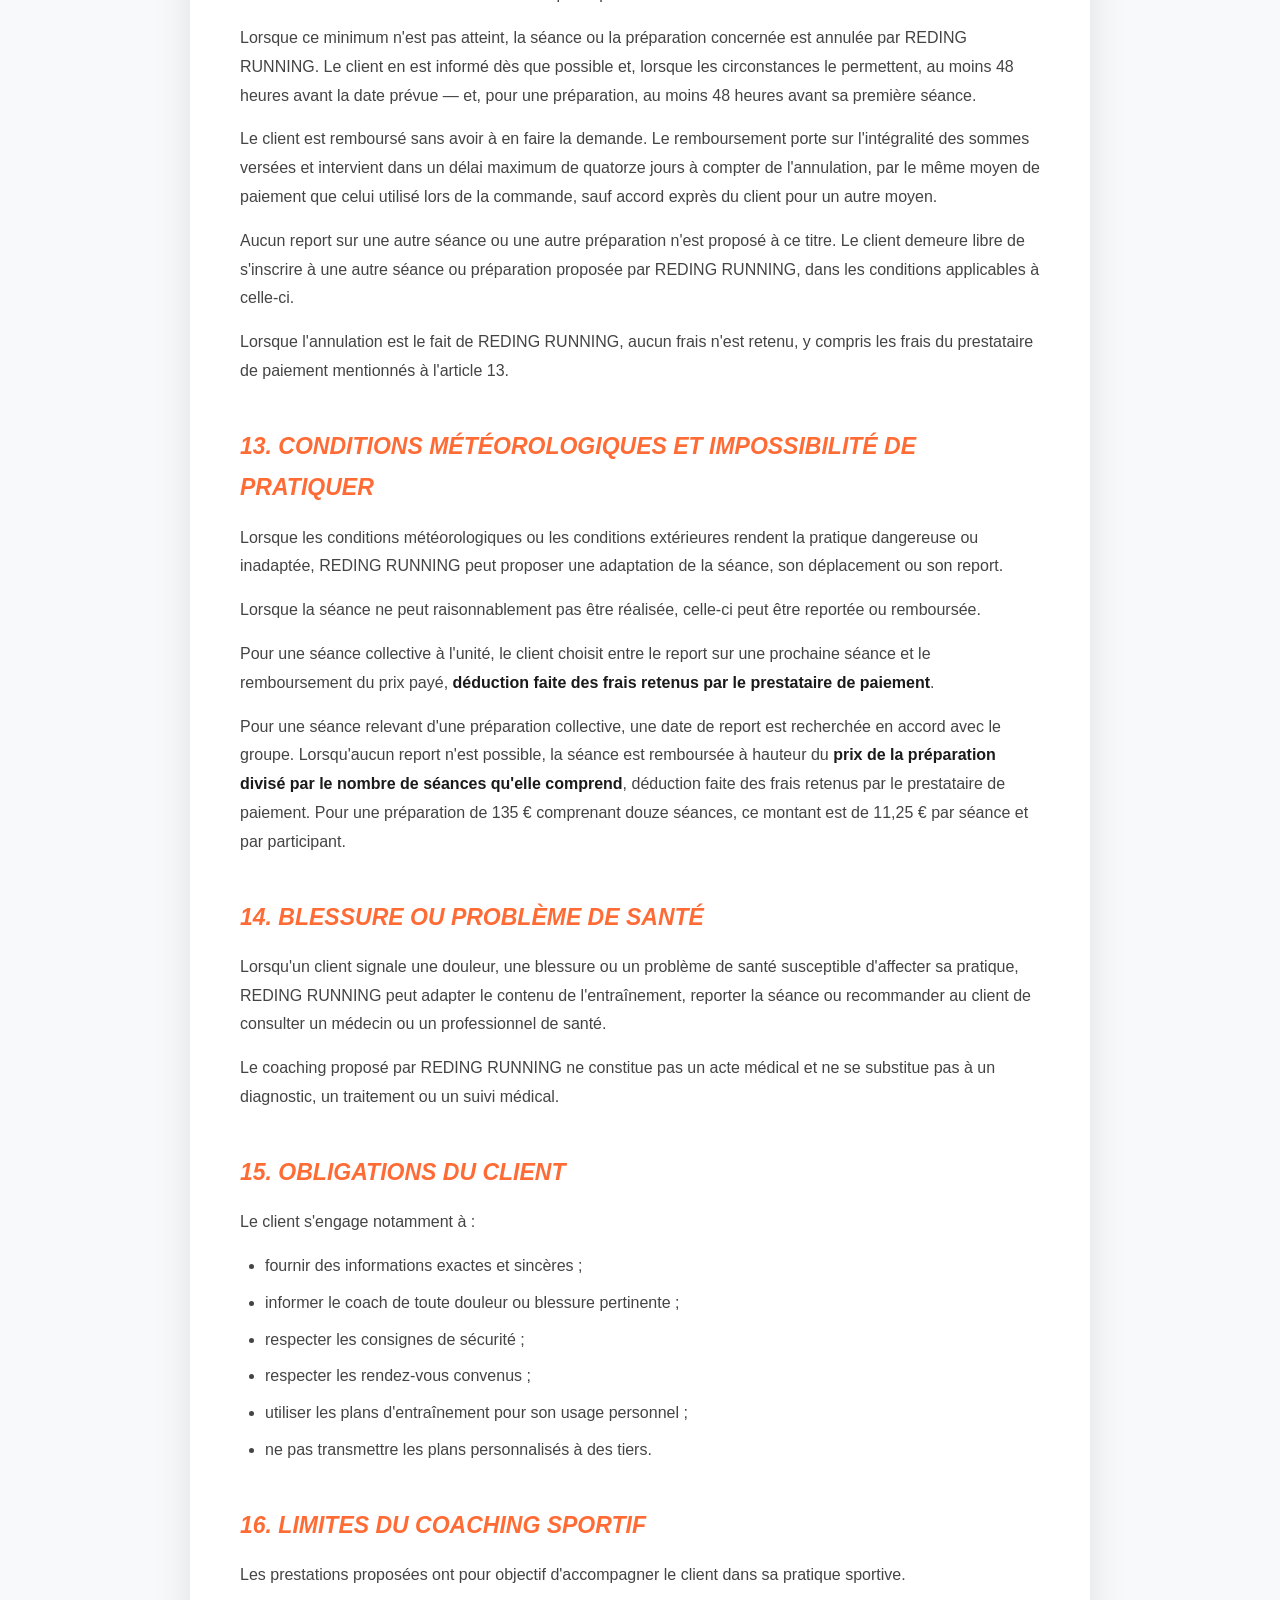
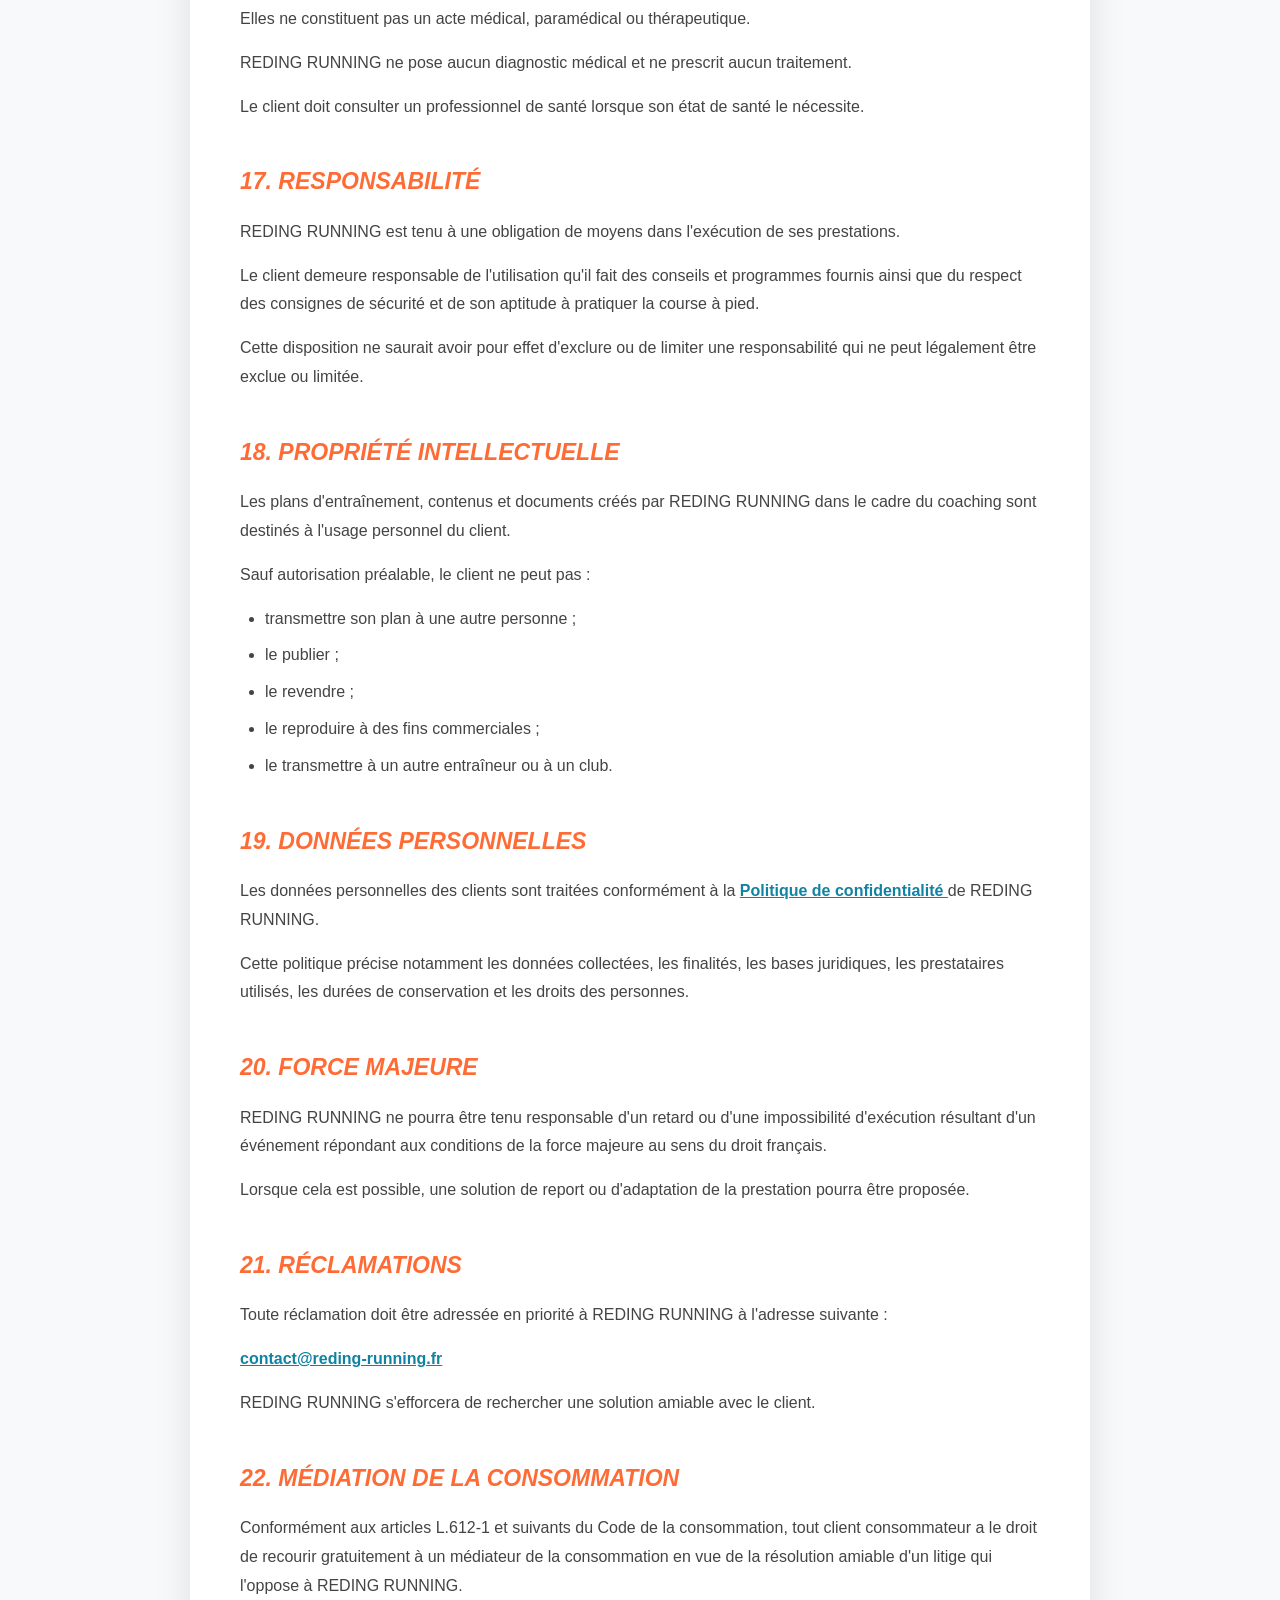
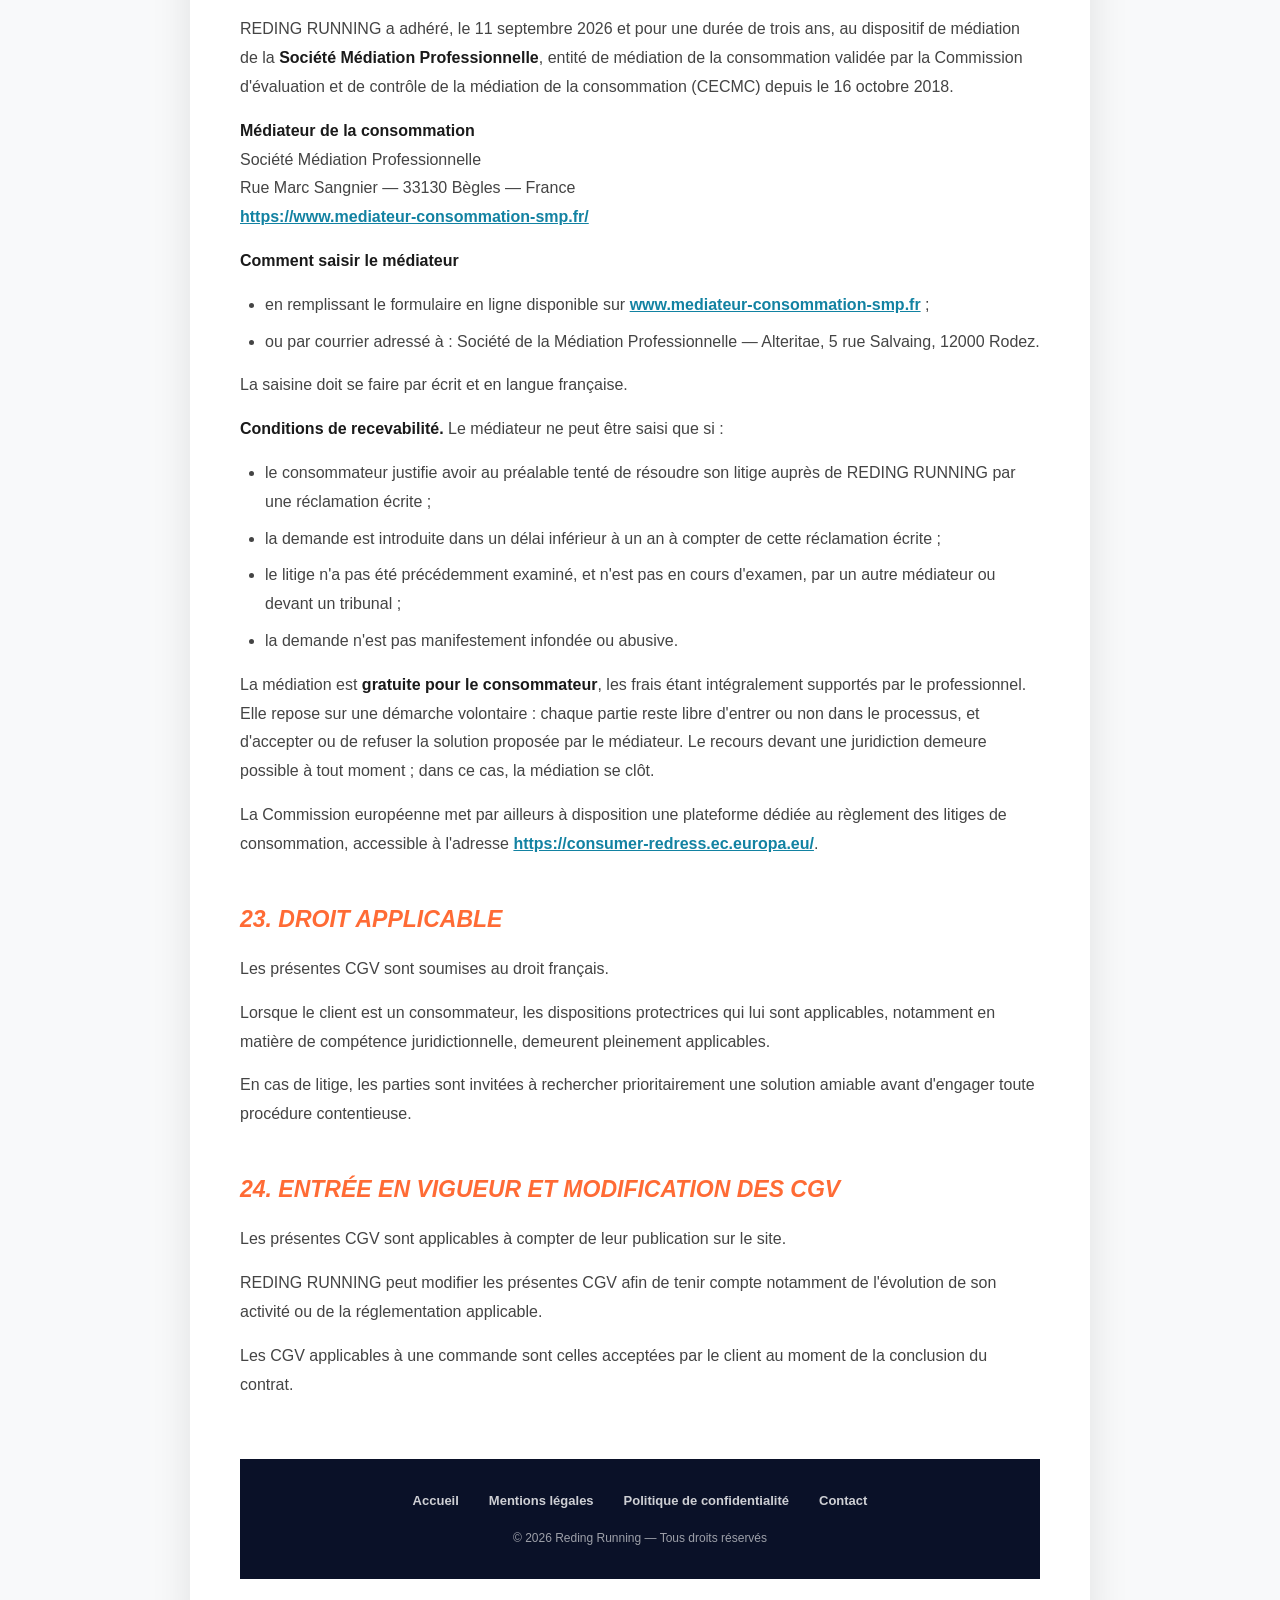
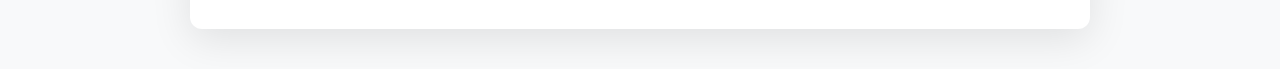
==== commit a8b64c7b: "Plus de report : quand on n'est pas 5, c'est remboursé, point Les CGV laissaient le choix entre un r" ====
--- a/cgv.html
+++ b/cgv.html
@@ -316,8 +316,8 @@
 
         <p>
             Une séance qui n'atteint pas le nombre minimum de participants
-            peut être annulée par REDING RUNNING dans les conditions prévues
-            à l'article 12.4.
+            est annulée par REDING RUNNING et intégralement remboursée, dans
+            les conditions prévues à l'article 12.4.
         </p>
 
         <p>
@@ -365,8 +365,8 @@
 
         <p>
             Une préparation qui n'atteint pas le nombre minimum de
-            participants peut être annulée par REDING RUNNING dans les
-            conditions prévues à l'article 12.4.
+            participants est annulée par REDING RUNNING et intégralement
+            remboursée, dans les conditions prévues à l'article 12.4.
         </p>
 
         <p>
@@ -666,33 +666,27 @@
         </p>
 
         <p>
-            Lorsque ce minimum n'est pas atteint, REDING RUNNING peut annuler
-            la séance ou la préparation concernée. Le client en est informé
-            dès que possible et, lorsque les circonstances le permettent, au
-            moins 48 heures avant la date prévue — et, pour une préparation,
-            au moins 48 heures avant sa première séance.
-        </p>
-
-        <p>
-            Le client choisit alors, à sa convenance :
-        </p>
-
-        <ul>
-            <li>
-                le report sur une autre séance ou une autre préparation
-                proposée par REDING RUNNING ;
-            </li>
-            <li>
-                le remboursement des sommes versées.
-            </li>
-        </ul>
-
-        <p>
-            Le remboursement porte sur l'intégralité des sommes versées et
+            Lorsque ce minimum n'est pas atteint, la séance ou la préparation
+            concernée est annulée par REDING RUNNING. Le client en est
+            informé dès que possible et, lorsque les circonstances le
+            permettent, au moins 48 heures avant la date prévue — et, pour
+            une préparation, au moins 48 heures avant sa première séance.
+        </p>
+
+        <p>
+            Le client est remboursé sans avoir à en faire la demande. Le
+            remboursement porte sur l'intégralité des sommes versées et
             intervient dans un délai maximum de quatorze jours à compter de
             l'annulation, par le même moyen de paiement que celui utilisé
             lors de la commande, sauf accord exprès du client pour un autre
             moyen.
+        </p>
+
+        <p>
+            Aucun report sur une autre séance ou une autre préparation n'est
+            proposé à ce titre. Le client demeure libre de s'inscrire à une
+            autre séance ou préparation proposée par REDING RUNNING, dans les
+            conditions applicables à celle-ci.
         </p>
 
         <p>
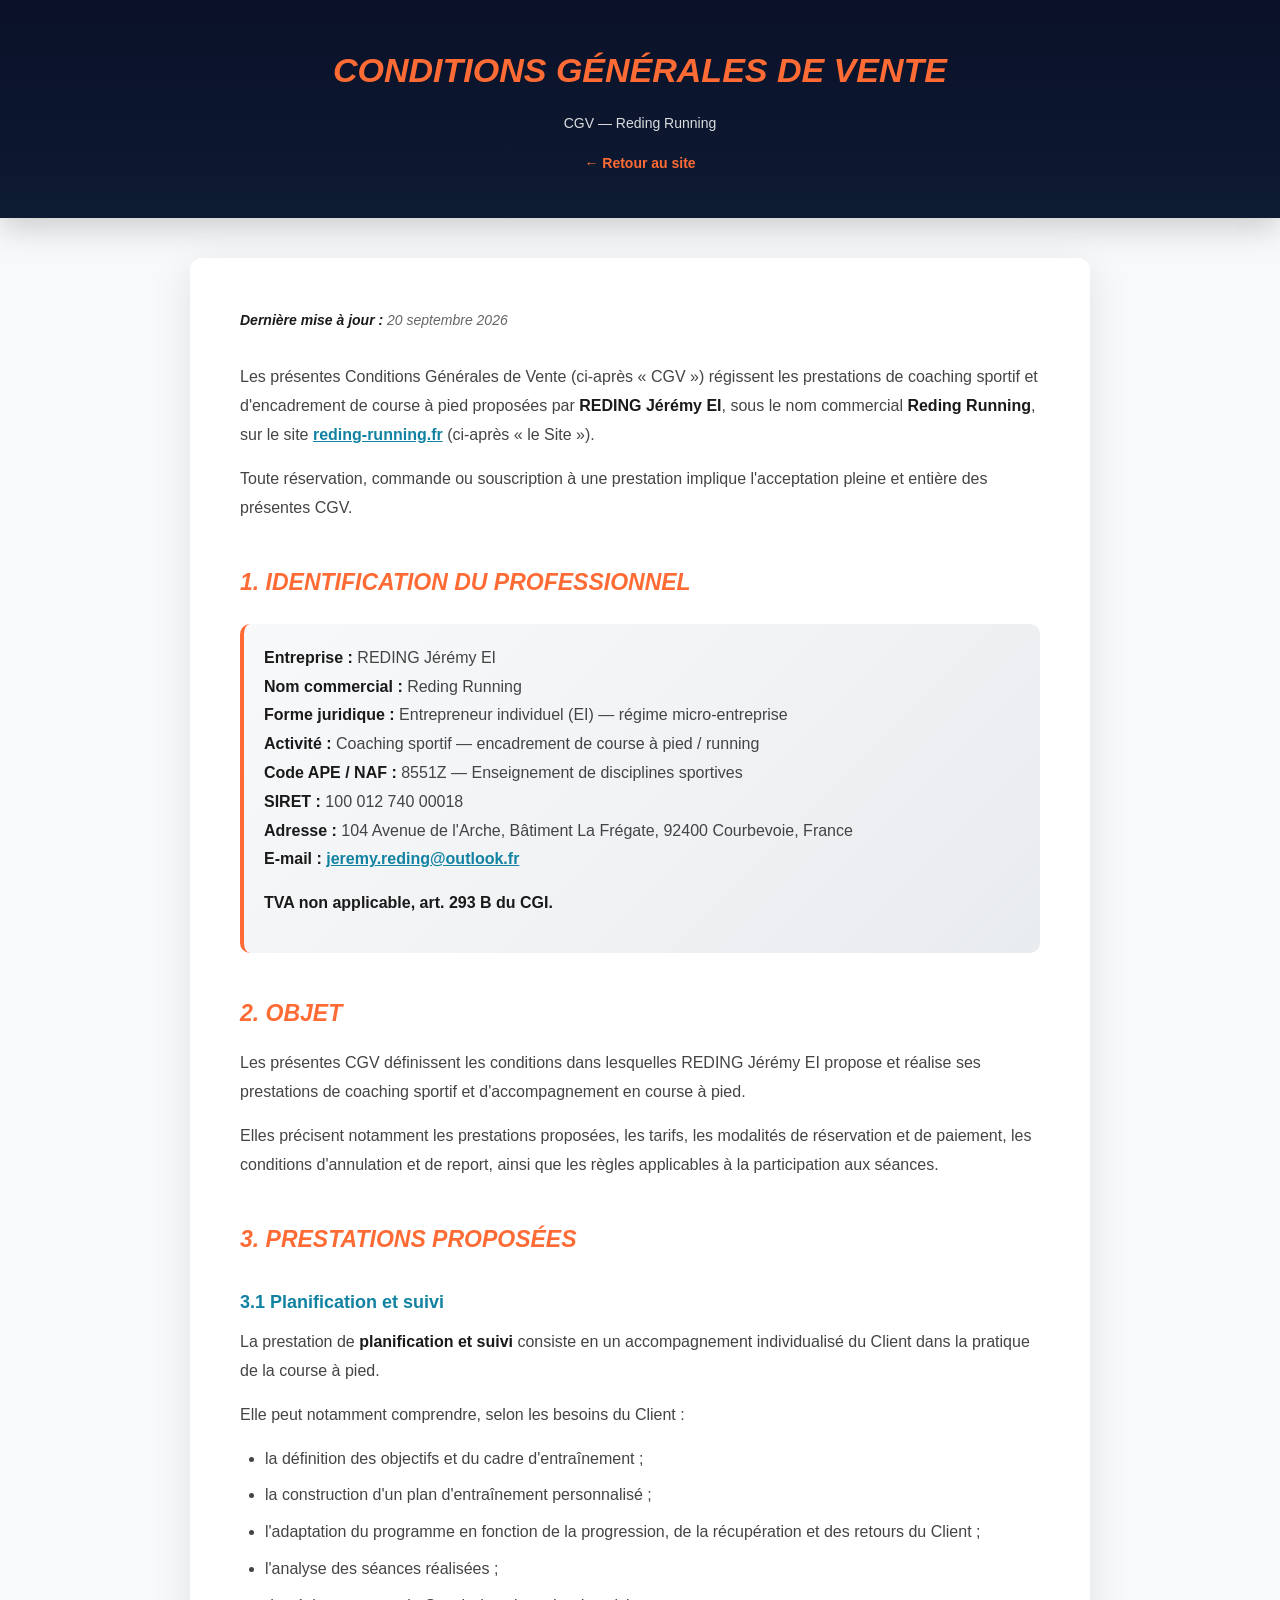
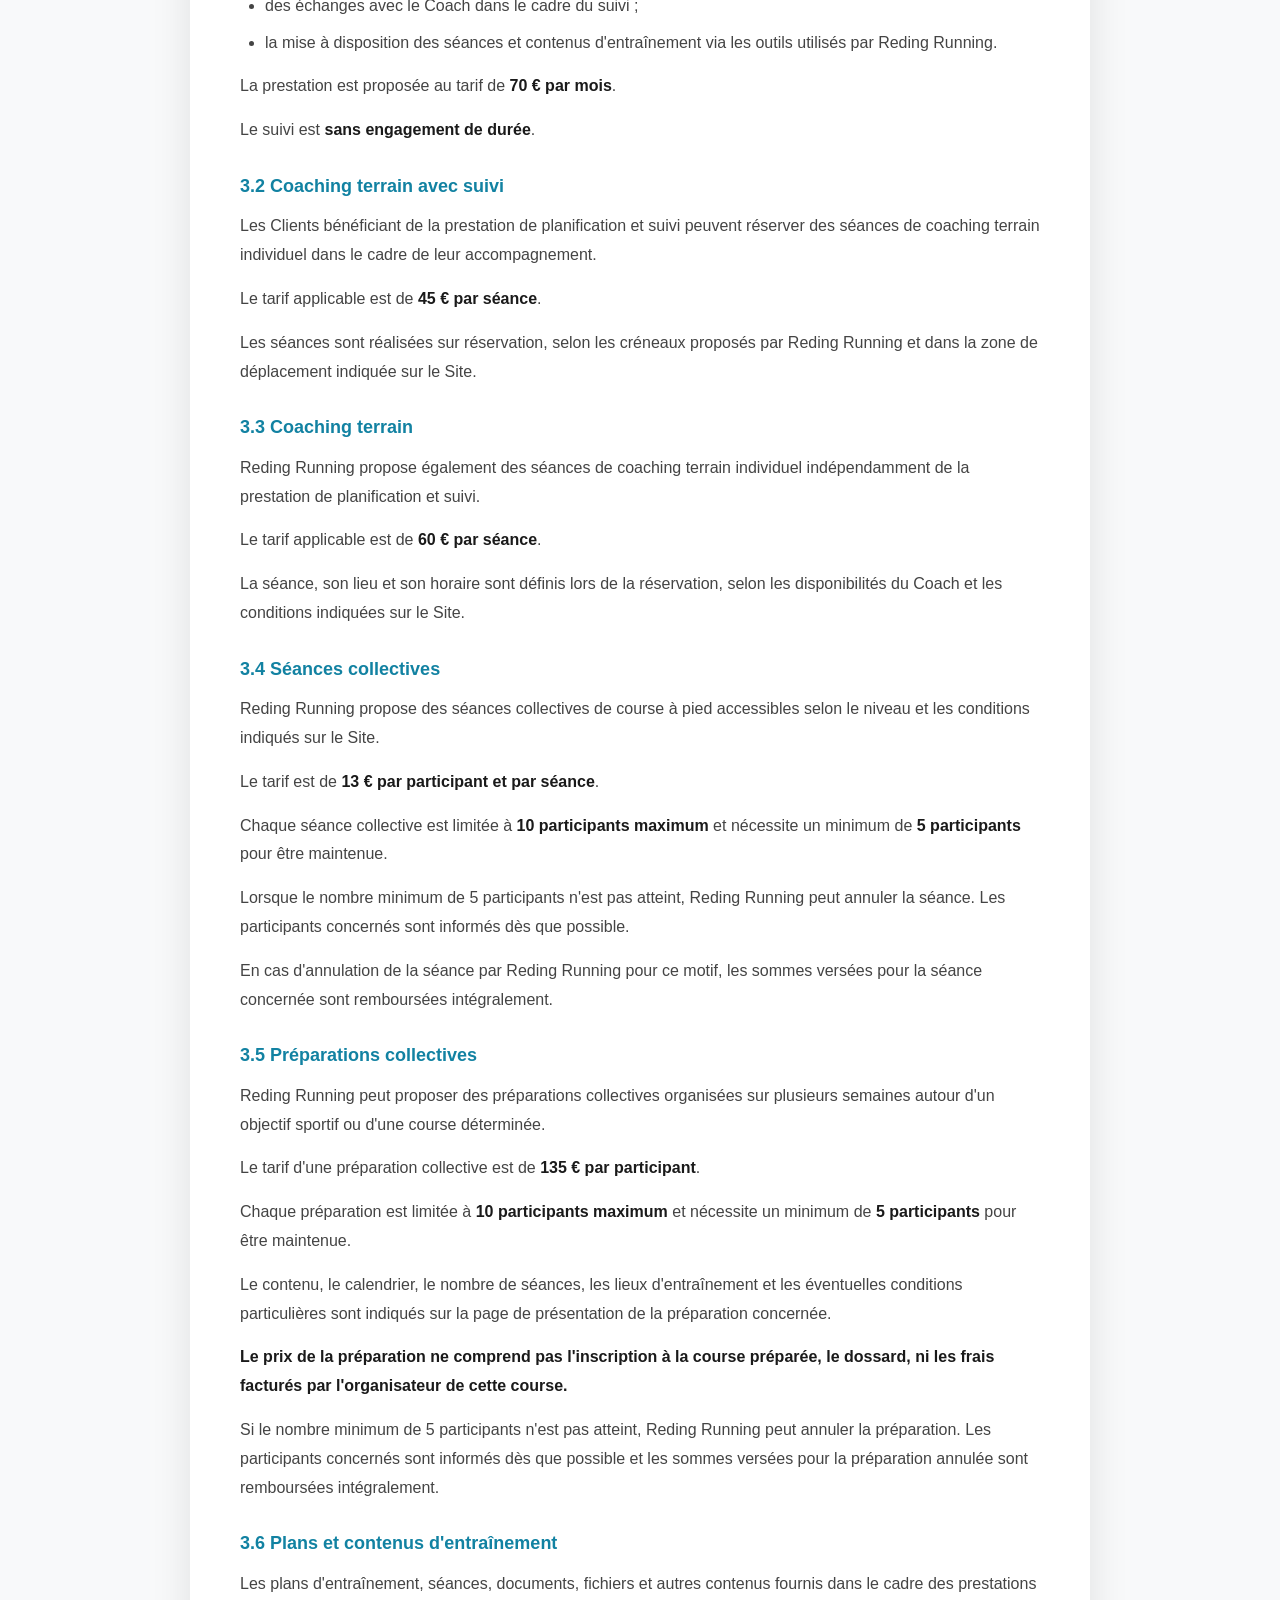
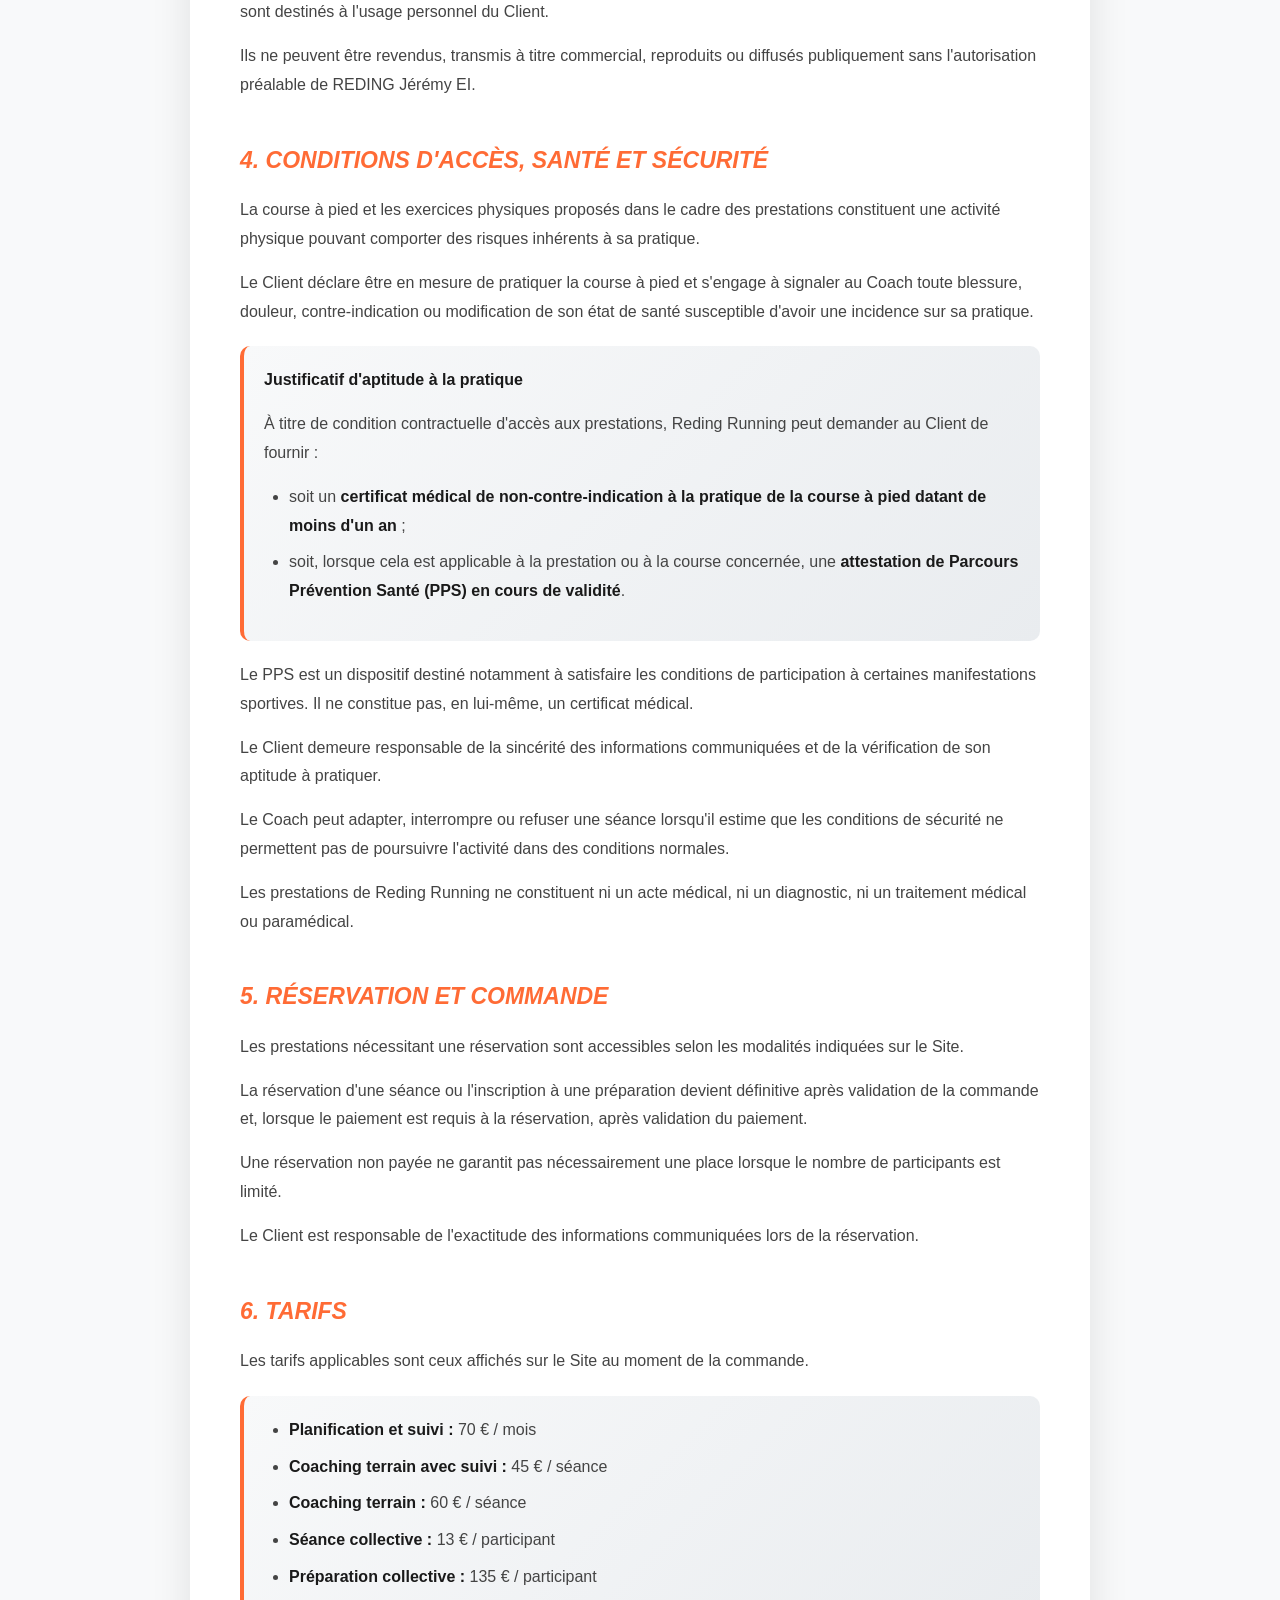
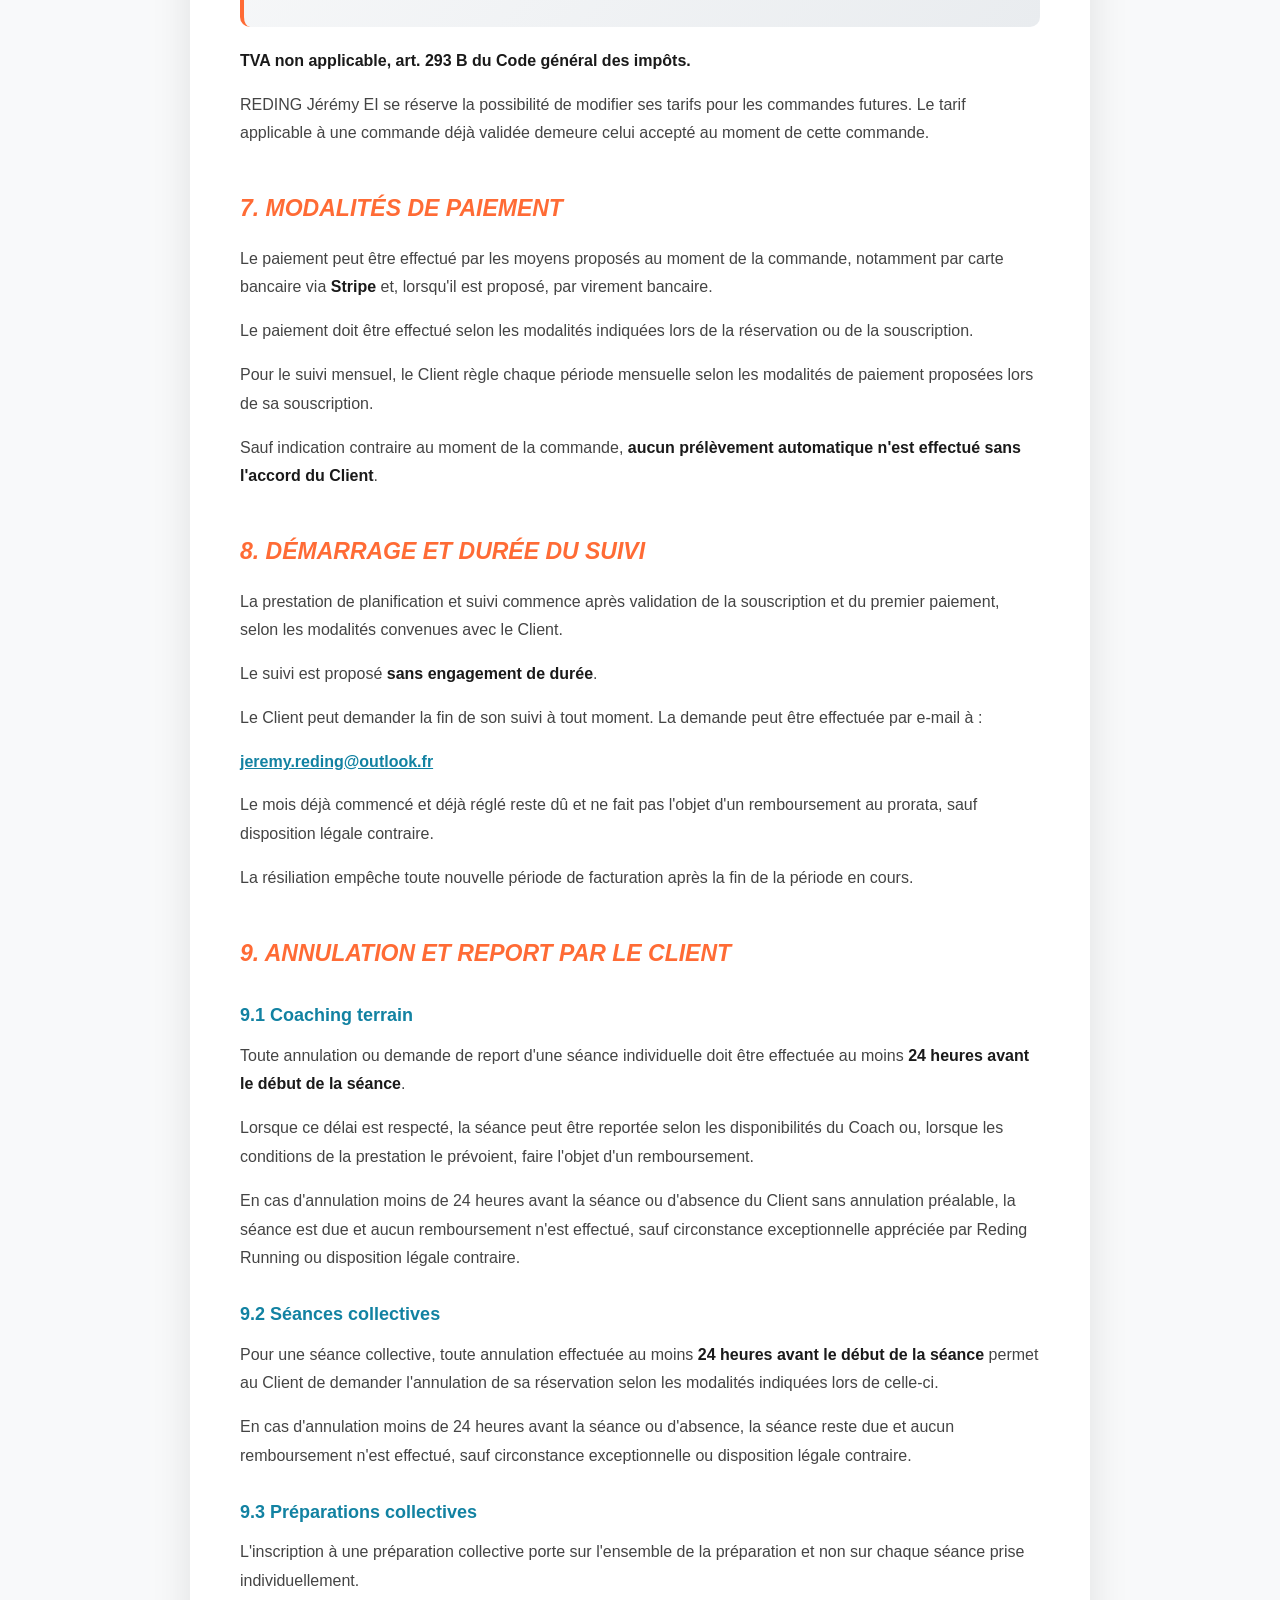
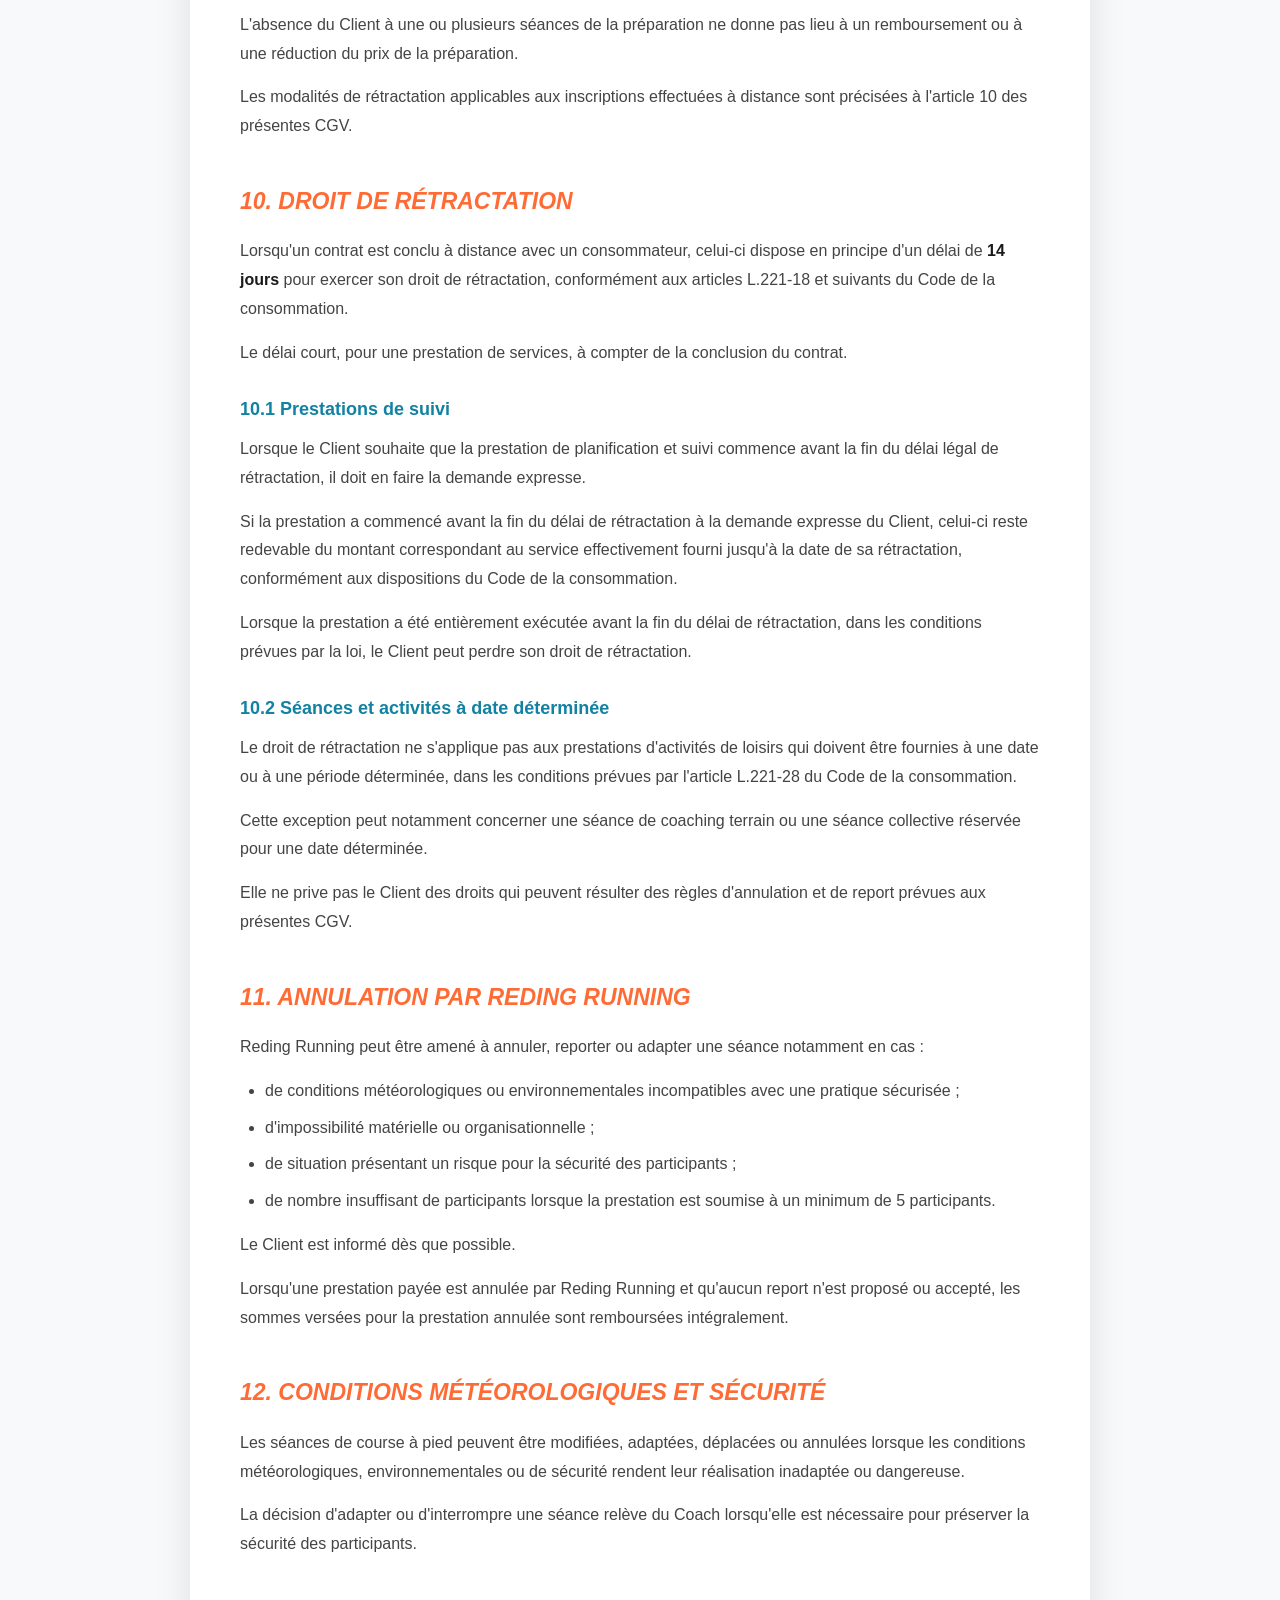
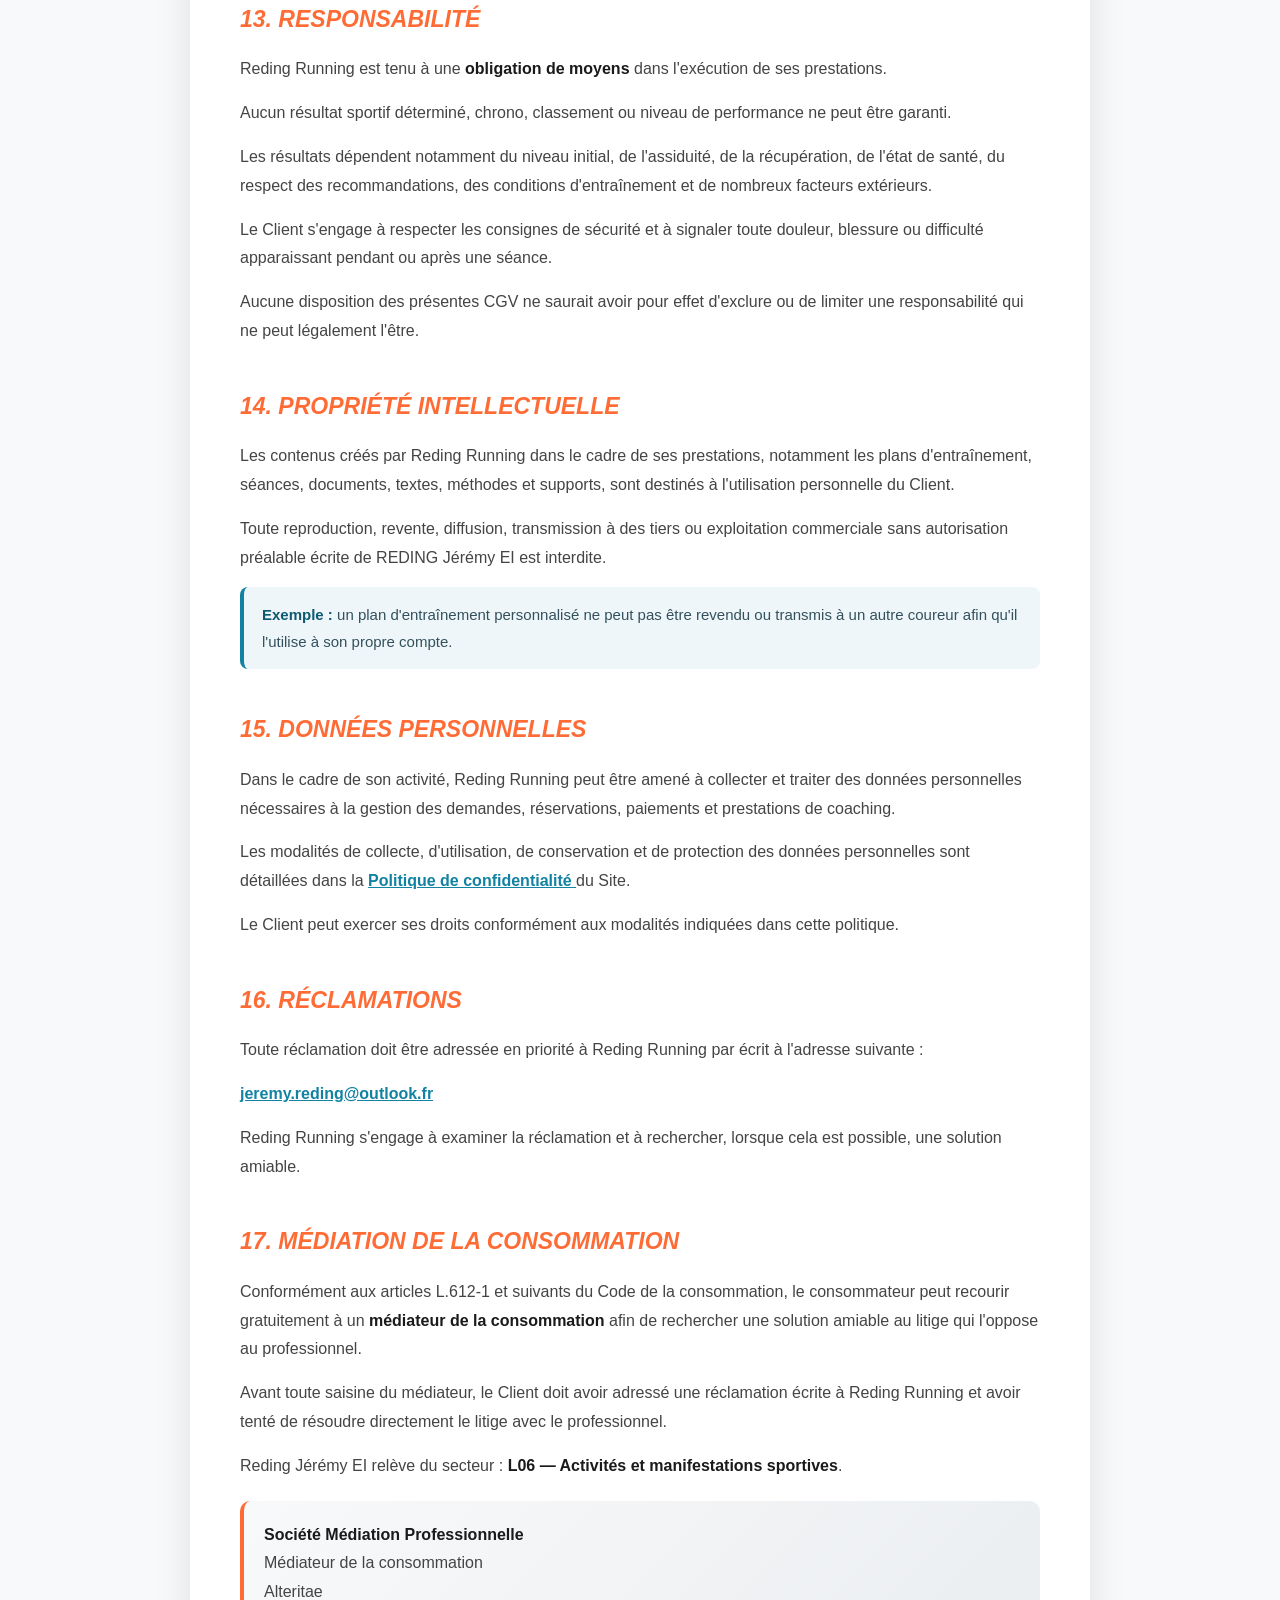
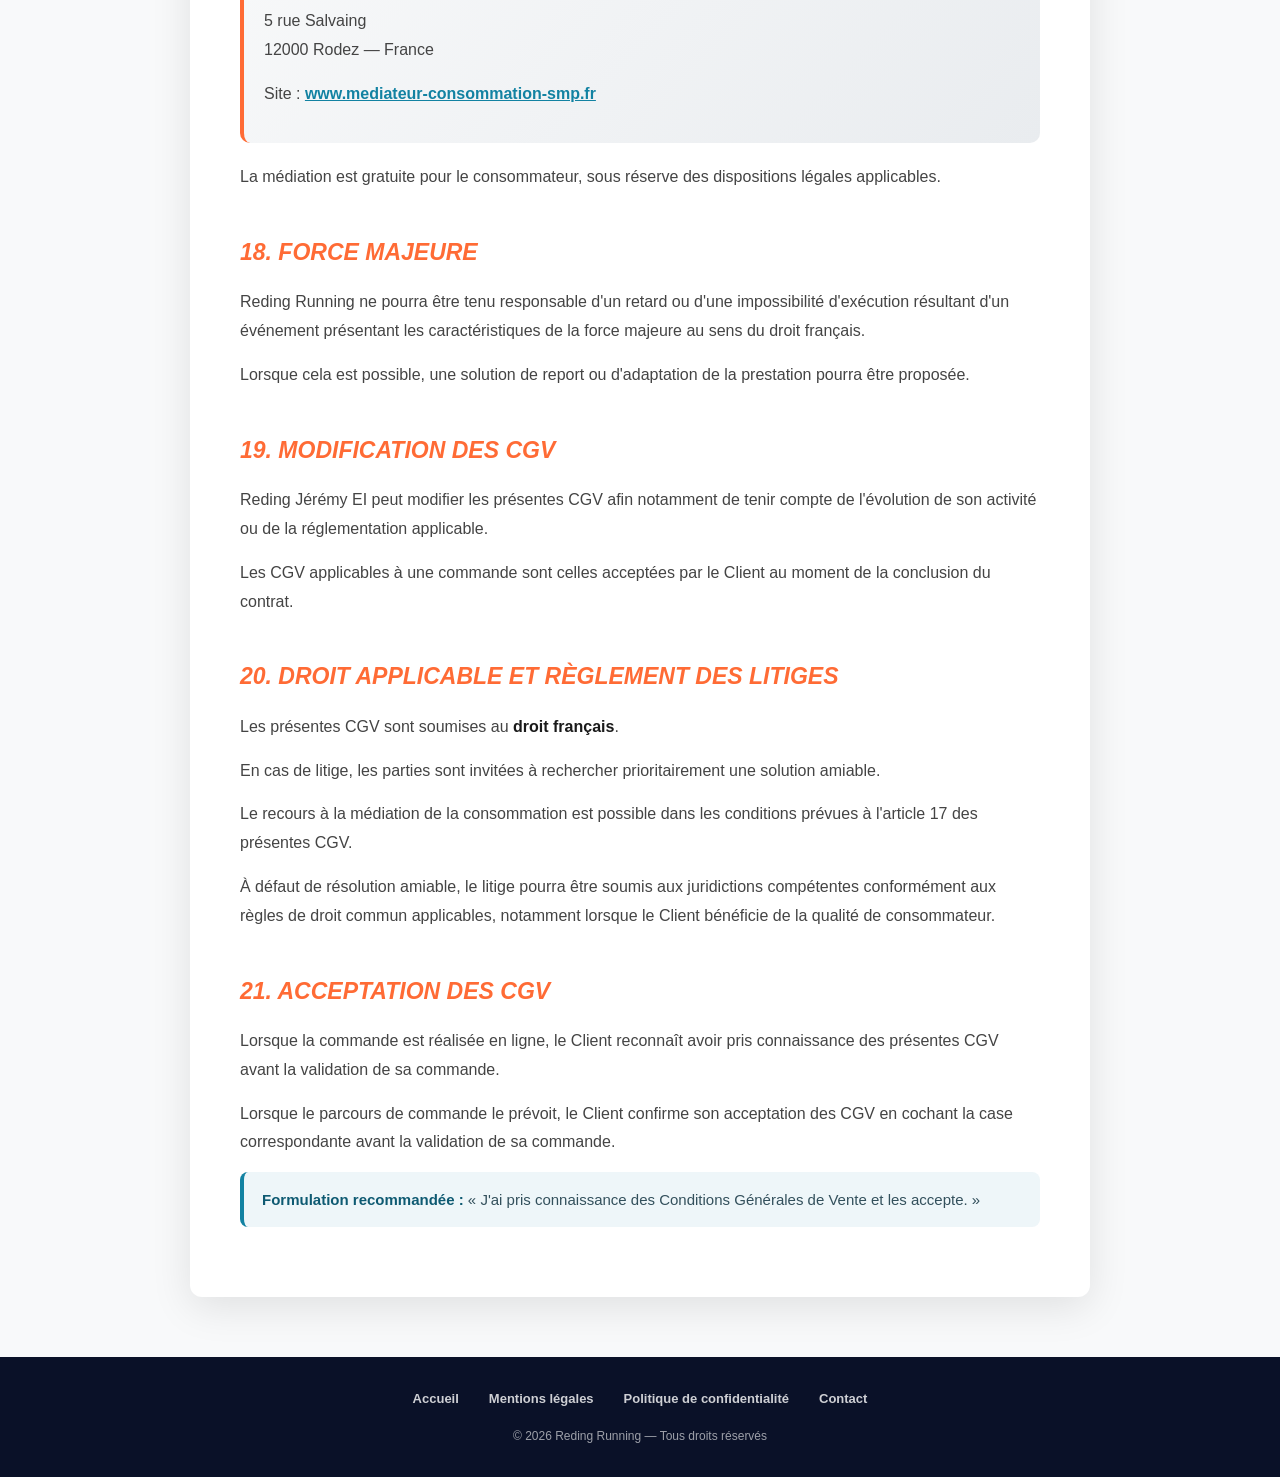
==== commit 95eff974: "Update cgv.html" ====
--- a/cgv.html
+++ b/cgv.html
@@ -4,14 +4,9 @@
   <meta charset="UTF-8" />
   <meta name="viewport" content="width=device-width, initial-scale=1.0"/>
   <meta name="robots" content="noindex, follow">
-  <title>Conditions Générales de Vente et d'Utilisation - Reding Running</title>
-  <!-- Icônes du site. Google lit /favicon.ico et les <link rel="icon"> de
-       la page d'accueil ; il lui faut une image CARRÉE, de préférence un
-       multiple de 48 px. L'ancien logo_raccourci_orange.png faisait
-       1322 × 1372 — ni carré, ni au format attendu. -->
-  <link rel="icon" href="/favicon.ico" sizes="any" />
-  <link rel="icon" type="image/png" sizes="192x192" href="/icons/favicon-192.png" />
-  <link rel="apple-touch-icon" href="/icons/apple-touch-icon.png" />
+
+  <title>Conditions Générales de Vente - Reding Running</title>
+
   <style>
     * {
       margin: 0;
@@ -20,7 +15,8 @@
     }
 
     body {
-      font-family: -apple-system, BlinkMacSystemFont, 'Segoe UI', Roboto, 'Helvetica Neue', Arial, sans-serif;
+      font-family: -apple-system, BlinkMacSystemFont, 'Segoe UI', Roboto,
+        'Helvetica Neue', Arial, sans-serif;
       line-height: 1.8;
       color: #333;
       background: #f8f9fa;
@@ -145,7 +141,9 @@
       color: #33505c;
     }
 
-    .example strong { color: #0e5a72; }
+    .example strong {
+      color: #0e5a72;
+    }
 
     .footer {
       background: #0A1128;
@@ -180,870 +178,935 @@
     }
 
     @media (max-width: 768px) {
-      .container { margin: 20px; padding: 30px 20px; }
-      .header h1 { font-size: 26px; }
-      h2 { font-size: 19px; }
-      h3 { font-size: 16px; }
+      .container {
+        margin: 20px;
+        padding: 30px 20px;
+      }
+
+      .header h1 {
+        font-size: 26px;
+      }
+
+      h2 {
+        font-size: 19px;
+      }
+
+      h3 {
+        font-size: 16px;
+      }
     }
   </style>
 </head>
+
 <body>
 
   <div class="header">
-    <h1>Conditions Générales de Vente et d'Utilisation</h1>
-    <div class="subtitle">CGV / CGU — Reding Running</div>
+    <h1>Conditions Générales de Vente</h1>
+    <div class="subtitle">CGV — Reding Running</div>
     <a href="index.html" class="back-link">← Retour au site</a>
   </div>
 
+
   <div class="container">
-    <p class="last-update"><strong>Dernière mise à jour :</strong> 9 septembre 2026</p>
-
-    <p>
-      Bienvenue sur le site <a href="https://reding-running.fr">reding-running.fr</a> (ci-après « le Site »),
-      exploité par <strong>Jérémy Reding</strong>, entrepreneur individuel (micro-entrepreneur), exerçant une
-      activité de coaching sportif en course à pied (ci-après « le Coach »). Les présentes Conditions Générales de
-      Vente et d'Utilisation (CGV/CGU) définissent les règles applicables à la commande et à l'utilisation des
-      prestations proposées. En réservant ou en utilisant une prestation, l'utilisateur (ci-après « le Client »)
-      accepte pleinement et sans réserve les présentes conditions.
-    </p>
-
-    <section>
-        <h2>1. Identification du professionnel</h2>
-
-        <p>
-            Les présentes Conditions Générales de Vente (ci-après « CGV »)
-            sont proposées par :
-        </p>
-
-        <ul>
-            <li><strong>REDING Jérémy</strong></li>
-            <li><strong>Nom commercial :</strong> REDING RUNNING</li>
-            <li><strong>Statut :</strong> Entrepreneur individuel sous le régime de la micro-entreprise</li>
-            <li><strong>Adresse :</strong> 104 avenue de l'Arche, 92400 Courbevoie, France</li>
-            <li>
-                <strong>Email :</strong>
-                <a href="mailto:contact@reding-running.fr">
-                    contact@reding-running.fr
-                </a>
-            </li>
-            <li><strong>SIREN :</strong> 109 561 274</li>
-            <li><strong>SIRET :</strong> 109 561 274 00019</li>
-        </ul>
-
-        <p>
-            TVA non applicable, art. 293 B du CGI.
-        </p>
-    </section>
-
-    <section>
-        <h2>2. Objet</h2>
-
-        <p>
-            Les présentes CGV ont pour objet de définir les conditions dans
-            lesquelles REDING RUNNING propose des prestations de coaching
-            sportif et d'accompagnement en course à pied.
-        </p>
-
-        <p>
-            Toute commande d'une prestation implique l'acceptation préalable
-            des présentes CGV par le client.
-        </p>
-    </section>
-
-    <section>
-        <h2>3. Prestations proposées</h2>
-
-        <h3>3.1. Planification et suivi</h3>
-
-        <p>
-            La prestation de planification et de suivi est proposée au tarif
-            de <strong>70 € par mois</strong>.
-        </p>
-
-        <p>
-            Elle comprend notamment :
-        </p>
-
-        <ul>
-            <li>une planification d'entraînement personnalisée ;</li>
-            <li>le suivi des entraînements ;</li>
-            <li>l'analyse des séances ;</li>
-            <li>l'utilisation de Nolio ;</li>
-            <li>des échanges avec le coach ;</li>
-            <li>une première séance terrain offerte.</li>
-        </ul>
-
-        <p>
-            L'utilisation d'un compte Nolio est nécessaire pour bénéficier
-            du suivi.
-        </p>
-
-        <h3>3.2. Coaching terrain</h3>
-
-        <p>
-            Les séances individuelles de coaching terrain sont proposées au
-            tarif de <strong>60 € par séance</strong>.
-        </p>
-
-        <p>
-            Une séance dure environ <strong>1 h 15</strong>.
-        </p>
-
-        <p>
-            Les séances sont réalisées dans la zone de déplacement indiquée
-            sur le site. Le lieu exact est déterminé avec le client en
-            fonction des possibilités et de la nature de la séance.
-        </p>
-
-        <h3>3.3. Séances collectives à l'unité</h3>
-
-        <p>
-            REDING RUNNING propose des séances collectives encadrées, qui se
-            réservent et se règlent séance par séance, sans engagement.
-        </p>
-
-        <p>
-            <strong>Tarif :</strong> 13 € par personne et par séance
-        </p>
-
-        <p>
-            <strong>Durée d'une séance :</strong> environ 1 h 15
-        </p>
-
-        <p>
-            <strong>Nombre de participants :</strong> 5 minimum, 10 maximum
-        </p>
-
-        <p>
-            Une séance qui n'atteint pas le nombre minimum de participants
-            est annulée par REDING RUNNING et intégralement remboursée, dans
-            les conditions prévues à l'article 12.4.
-        </p>
-
-        <p>
-            La date, l'horaire et le lieu de rendez-vous sont indiqués sur la
-            page de chaque séance. La réservation et le règlement préalables
-            sont obligatoires.
-        </p>
-
-        <h3>3.4. Préparations collectives</h3>
-
-        <p>
-            REDING RUNNING propose également des préparations collectives :
-            un programme déterminé à l'avance, réparti sur plusieurs semaines
-            et orienté vers une course — par exemple une préparation au
-            10 kilomètres sur douze semaines.
-        </p>
-
-        <p>
-            Une préparation comprend :
-        </p>
-
-        <ul>
-            <li>
-                une séance collective encadrée par semaine, d'une durée
-                d'environ 1 h 15 ;
-            </li>
-            <li>
-                l'établissement des zones d'entraînement du participant, à
-                partir d'une évaluation de départ ;
-            </li>
-            <li>
-                un plan d'entraînement couvrant toute la durée de la
-                préparation.
-            </li>
-        </ul>
-
-        <p>
-            <strong>Tarif :</strong> 135 € par personne pour l'ensemble de la
-            préparation
-        </p>
-
-        <p>
-            <strong>Nombre de participants :</strong> 5 minimum, 10 maximum
-        </p>
-
-        <p>
-            Une préparation qui n'atteint pas le nombre minimum de
-            participants est annulée par REDING RUNNING et intégralement
-            remboursée, dans les conditions prévues à l'article 12.4.
-        </p>
-
-        <p>
-            Le nom de la préparation, la course visée, sa durée, son
-            calendrier, son lieu et son horaire sont indiqués sur la page de
-            la préparation concernée. Ces éléments varient d'une préparation
-            à l'autre.
-        </p>
-
-        <p>
-            Cette prestation est réglée en une seule fois et ne constitue pas
-            un abonnement mensuel. La réservation préalable est obligatoire.
-        </p>
-    </section>
-
-    <section>
-        <h2>4. Conditions d'accès aux prestations</h2>
-
-        <p>
-            Les prestations de REDING RUNNING sont destinées aux personnes
-            souhaitant pratiquer ou développer leur pratique de la course
-            à pied.
-        </p>
-
-        <p>
-            Le client déclare être apte à pratiquer la course à pied et
-            s'engage à informer REDING RUNNING de toute contre-indication,
-            douleur, blessure ou évolution de son état de santé susceptible
-            d'affecter sa pratique.
-        </p>
-
-        <p>
-            REDING RUNNING ne demande pas systématiquement de certificat
-            médical. Le client demeure toutefois responsable de vérifier,
-            lorsque cela est nécessaire, son aptitude à pratiquer une activité
-            physique auprès d'un professionnel de santé.
-        </p>
-    </section>
-
-    <section>
-        <h2>5. Commande</h2>
-
-        <p>
-            Le client sélectionne la prestation souhaitée et fournit les
-            informations nécessaires à la réalisation de celle-ci.
-        </p>
-
-        <p>
-            Avant tout paiement, le client doit pouvoir prendre connaissance
-            des présentes CGV.
-        </p>
-
-        <p>
-            La validation de la commande suppose l'acceptation expresse des
-            présentes CGV.
-        </p>
-
-        <p>
-            Le client doit également vérifier l'exactitude des informations
-            communiquées avant de procéder au paiement.
-        </p>
-    </section>
-
-    <section>
-        <h2>6. Acceptation des CGV</h2>
-
-        <p>
-            Lorsque la commande est effectuée en ligne, le client doit
-            cocher une case non pré-cochée indiquant :
-        </p>
-
-        <blockquote>
-            « J'ai pris connaissance des Conditions Générales de Vente et
-            les accepte. »
-        </blockquote>
-
-        <p>
-            Cette case doit être validée avant la conclusion de la commande,
-            lorsque le parcours technique le permet.
-        </p>
-    </section>
-
-    <section>
-        <h2>7. Prix</h2>
-
-        <p>
-            Les prix sont indiqués en euros.
-        </p>
-
-        <p>
-            REDING RUNNING bénéficie du régime de franchise en base de TVA.
-            Les prix sont donc indiqués avec la mention :
-        </p>
-
-        <p>
-            <strong>« TVA non applicable, art. 293 B du CGI »</strong>
-        </p>
-
-        <p>
-            Les tarifs applicables sont ceux affichés au moment de la
-            commande.
-        </p>
-    </section>
-
-    <section>
-        <h2>8. Paiement</h2>
-
-        <p>
-            Le paiement par carte bancaire est effectué via
-            <strong>Stripe</strong>.
-        </p>
-
-        <p>
-            Le paiement par virement bancaire peut également être proposé
-            lorsque ce moyen est disponible.
-        </p>
-
-        <p>
-            Les chèques ne sont actuellement pas acceptés.
-        </p>
-
-        <p>
-            Les paiements en plusieurs fois ne sont pas proposés.
-        </p>
-
-        <p>
-            Les chèques-vacances ANCV ne sont pas actuellement disponibles.
-        </p>
-    </section>
-
-    <section>
-        <h2>9. Abonnement mensuel</h2>
-
-        <p>
-            La prestation « Planification et suivi » est souscrite pour une
-            période mensuelle et renouvelée automatiquement chaque mois.
-        </p>
-
-        <p>
-            Le paiement mensuel est effectué via Stripe selon les modalités
-            acceptées lors de la souscription.
-        </p>
-
-        <p>
-            Le client peut résilier son abonnement à tout moment.
-        </p>
-
-        <p>
-            La résiliation prend effet à la fin de la période mensuelle
-            déjà payée. Aucun nouveau prélèvement ne sera effectué après
-            cette date.
-        </p>
-
-        <p>
-            Aucun remboursement prorata temporis n'est dû pour une période
-            mensuelle déjà commencée, sauf disposition légale contraire ou
-            accord exprès de REDING RUNNING.
-        </p>
-    </section>
-
-    <section>
-        <h2>10. Droit de rétractation</h2>
-
-        <p>
-            Lorsque le contrat est conclu à distance avec un consommateur,
-            celui-ci dispose en principe d'un délai légal de quatorze jours
-            pour exercer son droit de rétractation, sous réserve des
-            exceptions prévues par la réglementation applicable.
-        </p>
-
-        <p>
-            Le délai court dans les conditions prévues par la réglementation
-            applicable aux contrats conclus à distance.
-        </p>
-
-        <h3>10.1. Demande de commencement anticipé</h3>
-
-        <p>
-            Pour une prestation de service, le client peut demander
-            expressément que l'exécution de la prestation commence avant la
-            fin du délai légal de rétractation.
-        </p>
-
-        <p>
-            Lorsque cette possibilité est proposée, le client doit être
-            informé des conséquences de cette demande et donner son accord
-            exprès au commencement anticipé de la prestation.
-        </p>
-
-        <p>
-            Le client doit notamment être informé qu'en cas de rétractation
-            après le commencement de la prestation, les règles légales
-            relatives au paiement de la partie de la prestation déjà exécutée
-            peuvent s'appliquer.
-        </p>
-
-        <p>
-            Le parcours de commande doit permettre au client de choisir, lorsque
-            cela est proposé, entre :
-        </p>
-
-        <ul>
-            <li>
-                demander le commencement immédiat de la prestation ;
-            </li>
-            <li>
-                attendre la fin du délai légal de rétractation avant le
-                commencement de la prestation.
-            </li>
-        </ul>
-
-        <h3>10.2. Modalités d'exercice</h3>
-
-        <p>
-            Lorsque le droit de rétractation est applicable, le client peut
-            exercer celui-ci en adressant une demande claire à :
-        </p>
-
-        <p>
-            <a href="mailto:contact@reding-running.fr">
-                contact@reding-running.fr
-            </a>
-        </p>
-
-        <p>
-            Le client peut également utiliser le formulaire type de
-            rétractation prévu par la réglementation applicable.
-        </p>
-    </section>
-
-    <section>
-        <h2>11. Séances à date déterminée</h2>
-
-        <p>
-            Pour les séances de coaching terrain, le client choisit un
-            créneau déterminé parmi les créneaux proposés par REDING RUNNING.
-        </p>
-
-        <p>
-            Lorsque la prestation entre dans une catégorie pour laquelle le
-            droit de rétractation est légalement exclu, cette exclusion
-            s'applique dans les conditions prévues par la réglementation.
-        </p>
-    </section>
-
-    <section>
-        <h2>12. Annulation et report des séances terrain</h2>
-
-        <h3>12.1. Annulation par le client</h3>
-
-        <p>
-            Toute annulation effectuée plus de 24 heures avant le début de la
-            séance donne lieu à un remboursement.
-        </p>
-
-        <p>
-            En cas d'annulation moins de 24 heures avant le début de la séance,
-            aucun remboursement n'est dû.
-        </p>
-
-        <p>
-            En cas d'absence du client sans annulation préalable dans les
-            conditions prévues ci-dessus, aucun remboursement n'est dû.
-        </p>
-
-        <h3>12.2. Retard</h3>
-
-        <p>
-            En cas de retard du client, la durée de la séance peut être
-            prolongée lorsque les contraintes du planning du coach le
-            permettent.
-        </p>
-
-        <p>
-            Dans le cas contraire, la séance prend fin à l'heure initialement
-            prévue.
-        </p>
-
-        <h3>12.3. Annulation par REDING RUNNING</h3>
-
-        <p>
-            Lorsque REDING RUNNING doit annuler une séance, le client est
-            prévenu dès que possible et, lorsque les circonstances le
-            permettent, au moins 24 heures avant la séance.
-        </p>
-
-        <p>
-            La séance est alors reportée ou remboursée.
-        </p>
-
-        <h3>12.4. Nombre de participants insuffisant</h3>
-
-        <p>
-            Les séances collectives et les préparations collectives
-            nécessitent un nombre minimum de participants, indiqué aux
-            articles 3.3 et 3.4. Ce minimum est de 5 participants.
-        </p>
-
-        <p>
-            Lorsque ce minimum n'est pas atteint, la séance ou la préparation
-            concernée est annulée par REDING RUNNING. Le client en est
-            informé dès que possible et, lorsque les circonstances le
-            permettent, au moins 48 heures avant la date prévue — et, pour
-            une préparation, au moins 48 heures avant sa première séance.
-        </p>
-
-        <p>
-            Le client est remboursé sans avoir à en faire la demande. Le
-            remboursement porte sur l'intégralité des sommes versées et
-            intervient dans un délai maximum de quatorze jours à compter de
-            l'annulation, par le même moyen de paiement que celui utilisé
-            lors de la commande, sauf accord exprès du client pour un autre
-            moyen.
-        </p>
-
-        <p>
-            Aucun report sur une autre séance ou une autre préparation n'est
-            proposé à ce titre. Le client demeure libre de s'inscrire à une
-            autre séance ou préparation proposée par REDING RUNNING, dans les
-            conditions applicables à celle-ci.
-        </p>
-
-        <p>
-            Lorsque l'annulation est le fait de REDING RUNNING, aucun frais
-            n'est retenu, y compris les frais du prestataire de paiement
-            mentionnés à l'article 13.
-        </p>
-    </section>
-
-    <section>
-        <h2>13. Conditions météorologiques et impossibilité de pratiquer</h2>
-
-        <p>
-            Lorsque les conditions météorologiques ou les conditions
-            extérieures rendent la pratique dangereuse ou inadaptée,
-            REDING RUNNING peut proposer une adaptation de la séance, son
-            déplacement ou son report.
-        </p>
-
-        <p>
-            Lorsque la séance ne peut raisonnablement pas être réalisée,
-            celle-ci peut être reportée ou remboursée.
-        </p>
-
-        <p>
-            Pour une séance collective à l'unité, le client choisit entre le
-            report sur une prochaine séance et le remboursement du prix payé,
-            <strong>déduction faite des frais retenus par le prestataire de
-            paiement</strong>.
-        </p>
-
-        <p>
-            Pour une séance relevant d'une préparation collective, une date
-            de report est recherchée en accord avec le groupe. Lorsqu'aucun
-            report n'est possible, la séance est remboursée à hauteur du
-            <strong>prix de la préparation divisé par le nombre de séances
-            qu'elle comprend</strong>, déduction faite des frais retenus par
-            le prestataire de paiement. Pour une préparation de 135 €
-            comprenant douze séances, ce montant est de 11,25 € par séance et
-            par participant.
-        </p>
-    </section>
-
-    <section>
-        <h2>14. Blessure ou problème de santé</h2>
-
-        <p>
-            Lorsqu'un client signale une douleur, une blessure ou un problème
-            de santé susceptible d'affecter sa pratique, REDING RUNNING peut
-            adapter le contenu de l'entraînement, reporter la séance ou
-            recommander au client de consulter un médecin ou un professionnel
-            de santé.
-        </p>
-
-        <p>
-            Le coaching proposé par REDING RUNNING ne constitue pas un acte
-            médical et ne se substitue pas à un diagnostic, un traitement ou
-            un suivi médical.
-        </p>
-    </section>
-
-    <section>
-        <h2>15. Obligations du client</h2>
-
-        <p>
-            Le client s'engage notamment à :
-        </p>
-
-        <ul>
-            <li>fournir des informations exactes et sincères ;</li>
-            <li>informer le coach de toute douleur ou blessure pertinente ;</li>
-            <li>respecter les consignes de sécurité ;</li>
-            <li>respecter les rendez-vous convenus ;</li>
-            <li>utiliser les plans d'entraînement pour son usage personnel ;</li>
-            <li>ne pas transmettre les plans personnalisés à des tiers.</li>
-        </ul>
-    </section>
-
-    <section>
-        <h2>16. Limites du coaching sportif</h2>
-
-        <p>
-            Les prestations proposées ont pour objectif d'accompagner le
-            client dans sa pratique sportive.
-        </p>
-
-        <p>
-            Elles ne constituent pas un acte médical, paramédical ou
-            thérapeutique.
-        </p>
-
-        <p>
-            REDING RUNNING ne pose aucun diagnostic médical et ne prescrit
-            aucun traitement.
-        </p>
-
-        <p>
-            Le client doit consulter un professionnel de santé lorsque son
-            état de santé le nécessite.
-        </p>
-    </section>
-
-    <section>
-        <h2>17. Responsabilité</h2>
-
-        <p>
-            REDING RUNNING est tenu à une obligation de moyens dans
-            l'exécution de ses prestations.
-        </p>
-
-        <p>
-            Le client demeure responsable de l'utilisation qu'il fait des
-            conseils et programmes fournis ainsi que du respect des consignes
-            de sécurité et de son aptitude à pratiquer la course à pied.
-        </p>
-
-        <p>
-            Cette disposition ne saurait avoir pour effet d'exclure ou de
-            limiter une responsabilité qui ne peut légalement être exclue
-            ou limitée.
-        </p>
-    </section>
-
-    <section>
-        <h2>18. Propriété intellectuelle</h2>
-
-        <p>
-            Les plans d'entraînement, contenus et documents créés par
-            REDING RUNNING dans le cadre du coaching sont destinés à l'usage
-            personnel du client.
-        </p>
-
-        <p>
-            Sauf autorisation préalable, le client ne peut pas :
-        </p>
-
-        <ul>
-            <li>transmettre son plan à une autre personne ;</li>
-            <li>le publier ;</li>
-            <li>le revendre ;</li>
-            <li>le reproduire à des fins commerciales ;</li>
-            <li>le transmettre à un autre entraîneur ou à un club.</li>
-        </ul>
-    </section>
-
-    <section>
-        <h2>19. Données personnelles</h2>
-
-        <p>
-            Les données personnelles des clients sont traitées conformément
-            à la
-            <a href="/politique-confidentialite.html">
-                Politique de confidentialité
-            </a>
-            de REDING RUNNING.
-        </p>
-
-        <p>
-            Cette politique précise notamment les données collectées, les
-            finalités, les bases juridiques, les prestataires utilisés,
-            les durées de conservation et les droits des personnes.
-        </p>
-    </section>
-
-    <section>
-        <h2>20. Force majeure</h2>
-
-        <p>
-            REDING RUNNING ne pourra être tenu responsable d'un retard ou
-            d'une impossibilité d'exécution résultant d'un événement répondant
-            aux conditions de la force majeure au sens du droit français.
-        </p>
-
-        <p>
-            Lorsque cela est possible, une solution de report ou d'adaptation
-            de la prestation pourra être proposée.
-        </p>
-    </section>
-
-    <section>
-        <h2>21. Réclamations</h2>
-
-        <p>
-            Toute réclamation doit être adressée en priorité à REDING RUNNING
-            à l'adresse suivante :
-        </p>
-
-        <p>
-            <a href="mailto:contact@reding-running.fr">
-                contact@reding-running.fr
-            </a>
-        </p>
-
-        <p>
-            REDING RUNNING s'efforcera de rechercher une solution amiable avec
-            le client.
-        </p>
-    </section>
-
-    <section>
-        <h2>22. Médiation de la consommation</h2>
-
-        <p>
-            Conformément aux articles L.612-1 et suivants du Code de la
-            consommation, tout client consommateur a le droit de recourir
-            gratuitement à un médiateur de la consommation en vue de la
-            résolution amiable d'un litige qui l'oppose à REDING RUNNING.
-        </p>
-
-        <p>
-            REDING RUNNING a adhéré, le 11 septembre 2026 et pour une durée de
-            trois ans, au dispositif de médiation de la
-            <strong>Société Médiation Professionnelle</strong>, entité de
-            médiation de la consommation validée par la Commission
-            d'évaluation et de contrôle de la médiation de la consommation
-            (CECMC) depuis le 16 octobre 2018.
-        </p>
-
-        <p>
-            <strong>Médiateur de la consommation</strong><br>
-            Société Médiation Professionnelle<br>
-            Rue Marc Sangnier — 33130 Bègles — France<br>
-            <a href="https://www.mediateur-consommation-smp.fr/"
-               target="_blank"
-               rel="noopener noreferrer">https://www.mediateur-consommation-smp.fr/</a>
-        </p>
-
-        <p>
-            <strong>Comment saisir le médiateur</strong>
-        </p>
-
-        <ul>
-            <li>
-                en remplissant le formulaire en ligne disponible sur
-                <a href="https://www.mediateur-consommation-smp.fr/"
-                   target="_blank"
-                   rel="noopener noreferrer">www.mediateur-consommation-smp.fr</a> ;
-            </li>
-            <li>
-                ou par courrier adressé à : Société de la Médiation
-                Professionnelle — Alteritae, 5 rue Salvaing, 12000 Rodez.
-            </li>
-        </ul>
-
-        <p>
-            La saisine doit se faire par écrit et en langue française.
-        </p>
-
-        <p>
-            <strong>Conditions de recevabilité.</strong> Le médiateur ne peut
-            être saisi que si :
-        </p>
-
-        <ul>
-            <li>
-                le consommateur justifie avoir au préalable tenté de résoudre
-                son litige auprès de REDING RUNNING par une réclamation
-                écrite ;
-            </li>
-            <li>
-                la demande est introduite dans un délai inférieur à un an à
-                compter de cette réclamation écrite ;
-            </li>
-            <li>
-                le litige n'a pas été précédemment examiné, et n'est pas en
-                cours d'examen, par un autre médiateur ou devant un tribunal ;
-            </li>
-            <li>
-                la demande n'est pas manifestement infondée ou abusive.
-            </li>
-        </ul>
-
-        <p>
-            La médiation est <strong>gratuite pour le consommateur</strong>,
-            les frais étant intégralement supportés par le professionnel. Elle
-            repose sur une démarche volontaire : chaque partie reste libre
-            d'entrer ou non dans le processus, et d'accepter ou de refuser la
-            solution proposée par le médiateur. Le recours devant une
-            juridiction demeure possible à tout moment ; dans ce cas, la
-            médiation se clôt.
-        </p>
-
-        <p>
-            La Commission européenne met par ailleurs à disposition une
-            plateforme dédiée au règlement des litiges de consommation,
-            accessible à l'adresse
-            <a href="https://consumer-redress.ec.europa.eu/"
-               target="_blank"
-               rel="noopener noreferrer">https://consumer-redress.ec.europa.eu/</a>.
-        </p>
-    </section>
-
-    <section>
-        <h2>23. Droit applicable</h2>
-
-        <p>
-            Les présentes CGV sont soumises au droit français.
-        </p>
-
-        <p>
-            Lorsque le client est un consommateur, les dispositions
-            protectrices qui lui sont applicables, notamment en matière de
-            compétence juridictionnelle, demeurent pleinement applicables.
-        </p>
-
-        <p>
-            En cas de litige, les parties sont invitées à rechercher
-            prioritairement une solution amiable avant d'engager toute
-            procédure contentieuse.
-        </p>
-    </section>
-
-    <section>
-        <h2>24. Entrée en vigueur et modification des CGV</h2>
-
-        <p>
-            Les présentes CGV sont applicables à compter de leur publication
-            sur le site.
-        </p>
-
-        <p>
-            REDING RUNNING peut modifier les présentes CGV afin de tenir
-            compte notamment de l'évolution de son activité ou de la
-            réglementation applicable.
-        </p>
-
-        <p>
-            Les CGV applicables à une commande sont celles acceptées par le
-            client au moment de la conclusion du contrat.
-        </p>
+
+    <p class="last-update">
+      <strong>Dernière mise à jour :</strong> 20 septembre 2026
+    </p>
+
+
+    <p>
+      Les présentes Conditions Générales de Vente (ci-après « CGV »)
+      régissent les prestations de coaching sportif et d'encadrement
+      de course à pied proposées par <strong>REDING Jérémy EI</strong>,
+      sous le nom commercial <strong>Reding Running</strong>,
+      sur le site <a href="https://reding-running.fr">reding-running.fr</a>
+      (ci-après « le Site »).
+    </p>
+
+    <p>
+      Toute réservation, commande ou souscription à une prestation
+      implique l'acceptation pleine et entière des présentes CGV.
+    </p>
+
+
+    <!-- 1 -->
+
+    <h2>1. Identification du professionnel</h2>
+
+    <div class="info-box">
+      <p>
+        <strong>Entreprise :</strong> REDING Jérémy EI<br>
+        <strong>Nom commercial :</strong> Reding Running<br>
+        <strong>Forme juridique :</strong> Entrepreneur individuel (EI) — régime micro-entreprise<br>
+        <strong>Activité :</strong> Coaching sportif — encadrement de course à pied / running<br>
+        <strong>Code APE / NAF :</strong> 8551Z — Enseignement de disciplines sportives<br>
+        <strong>SIRET :</strong> 100 012 740 00018<br>
+        <strong>Adresse :</strong> 104 Avenue de l'Arche, Bâtiment La Frégate, 92400 Courbevoie, France<br>
+        <strong>E-mail :</strong>
+        <a href="mailto:jeremy.reding@outlook.fr">
+          jeremy.reding@outlook.fr
+        </a>
+      </p>
+
+      <p style="margin-top:10px;">
+        <strong>TVA non applicable, art. 293 B du CGI.</strong>
+      </p>
+    </div>
+
+
+    <!-- 2 -->
+
+    <h2>2. Objet</h2>
+
+    <p>
+      Les présentes CGV définissent les conditions dans lesquelles
+      REDING Jérémy EI propose et réalise ses prestations de coaching
+      sportif et d'accompagnement en course à pied.
+    </p>
+
+    <p>
+      Elles précisent notamment les prestations proposées, les tarifs,
+      les modalités de réservation et de paiement, les conditions
+      d'annulation et de report, ainsi que les règles applicables
+      à la participation aux séances.
+    </p>
+
+
+    <!-- 3 -->
+
+    <h2>3. Prestations proposées</h2>
+
+
+    <h3>3.1 Planification et suivi</h3>
+
+    <p>
+      La prestation de <strong>planification et suivi</strong> consiste
+      en un accompagnement individualisé du Client dans la pratique
+      de la course à pied.
+    </p>
+
+    <p>
+      Elle peut notamment comprendre, selon les besoins du Client :
+    </p>
+
+    <ul>
+      <li>la définition des objectifs et du cadre d'entraînement ;</li>
+      <li>la construction d'un plan d'entraînement personnalisé ;</li>
+      <li>l'adaptation du programme en fonction de la progression, de la récupération et des retours du Client ;</li>
+      <li>l'analyse des séances réalisées ;</li>
+      <li>des échanges avec le Coach dans le cadre du suivi ;</li>
+      <li>la mise à disposition des séances et contenus d'entraînement via les outils utilisés par Reding Running.</li>
+    </ul>
+
+    <p>
+      La prestation est proposée au tarif de
+      <strong>70 € par mois</strong>.
+    </p>
+
+    <p>
+      Le suivi est <strong>sans engagement de durée</strong>.
+    </p>
+
+
+    <h3>3.2 Coaching terrain avec suivi</h3>
+
+    <p>
+      Les Clients bénéficiant de la prestation de planification et
+      suivi peuvent réserver des séances de coaching terrain
+      individuel dans le cadre de leur accompagnement.
+    </p>
+
+    <p>
+      Le tarif applicable est de <strong>45 € par séance</strong>.
+    </p>
+
+    <p>
+      Les séances sont réalisées sur réservation, selon les créneaux
+      proposés par Reding Running et dans la zone de déplacement
+      indiquée sur le Site.
+    </p>
+
+
+    <h3>3.3 Coaching terrain</h3>
+
+    <p>
+      Reding Running propose également des séances de coaching terrain
+      individuel indépendamment de la prestation de planification
+      et suivi.
+    </p>
+
+    <p>
+      Le tarif applicable est de <strong>60 € par séance</strong>.
+    </p>
+
+    <p>
+      La séance, son lieu et son horaire sont définis lors de la
+      réservation, selon les disponibilités du Coach et les conditions
+      indiquées sur le Site.
+    </p>
+
+
+    <h3>3.4 Séances collectives</h3>
+
+    <p>
+      Reding Running propose des séances collectives de course à pied
+      accessibles selon le niveau et les conditions indiqués sur le Site.
+    </p>
+
+    <p>
+      Le tarif est de <strong>13 € par participant et par séance</strong>.
+    </p>
+
+    <p>
+      Chaque séance collective est limitée à
+      <strong>10 participants maximum</strong> et nécessite un minimum
+      de <strong>5 participants</strong> pour être maintenue.
+    </p>
+
+    <p>
+      Lorsque le nombre minimum de 5 participants n'est pas atteint,
+      Reding Running peut annuler la séance. Les participants concernés
+      sont informés dès que possible.
+    </p>
+
+    <p>
+      En cas d'annulation de la séance par Reding Running pour ce motif,
+      les sommes versées pour la séance concernée sont remboursées
+      intégralement.
+    </p>
+
+
+    <h3>3.5 Préparations collectives</h3>
+
+    <p>
+      Reding Running peut proposer des préparations collectives
+      organisées sur plusieurs semaines autour d'un objectif sportif
+      ou d'une course déterminée.
+    </p>
+
+    <p>
+      Le tarif d'une préparation collective est de
+      <strong>135 € par participant</strong>.
+    </p>
+
+    <p>
+      Chaque préparation est limitée à
+      <strong>10 participants maximum</strong> et nécessite un minimum
+      de <strong>5 participants</strong> pour être maintenue.
+    </p>
+
+    <p>
+      Le contenu, le calendrier, le nombre de séances, les lieux
+      d'entraînement et les éventuelles conditions particulières
+      sont indiqués sur la page de présentation de la préparation
+      concernée.
+    </p>
+
+    <p>
+      <strong>
+        Le prix de la préparation ne comprend pas l'inscription à la
+        course préparée, le dossard, ni les frais facturés par
+        l'organisateur de cette course.
+      </strong>
+    </p>
+
+    <p>
+      Si le nombre minimum de 5 participants n'est pas atteint,
+      Reding Running peut annuler la préparation. Les participants
+      concernés sont informés dès que possible et les sommes versées
+      pour la préparation annulée sont remboursées intégralement.
+    </p>
+
+
+    <h3>3.6 Plans et contenus d'entraînement</h3>
+
+    <p>
+      Les plans d'entraînement, séances, documents, fichiers et autres
+      contenus fournis dans le cadre des prestations sont destinés à
+      l'usage personnel du Client.
+    </p>
+
+    <p>
+      Ils ne peuvent être revendus, transmis à titre commercial,
+      reproduits ou diffusés publiquement sans l'autorisation préalable
+      de REDING Jérémy EI.
+    </p>
+
+
+    <!-- 4 -->
+
+    <h2>4. Conditions d'accès, santé et sécurité</h2>
+
+    <p>
+      La course à pied et les exercices physiques proposés dans le cadre
+      des prestations constituent une activité physique pouvant comporter
+      des risques inhérents à sa pratique.
+    </p>
+
+    <p>
+      Le Client déclare être en mesure de pratiquer la course à pied
+      et s'engage à signaler au Coach toute blessure, douleur,
+      contre-indication ou modification de son état de santé susceptible
+      d'avoir une incidence sur sa pratique.
+    </p>
+
+    <div class="info-box">
+
+      <p>
+        <strong>Justificatif d'aptitude à la pratique</strong>
+      </p>
+
+      <p>
+        À titre de condition contractuelle d'accès aux prestations,
+        Reding Running peut demander au Client de fournir :
+      </p>
+
+      <ul>
+        <li>
+          soit un <strong>certificat médical de non-contre-indication
+          à la pratique de la course à pied datant de moins d'un an</strong> ;
+        </li>
+        <li>
+          soit, lorsque cela est applicable à la prestation ou à la
+          course concernée, une <strong>attestation de Parcours
+          Prévention Santé (PPS) en cours de validité</strong>.
+        </li>
+      </ul>
+
+    </div>
+
+    <p>
+      Le PPS est un dispositif destiné notamment à satisfaire les
+      conditions de participation à certaines manifestations sportives.
+      Il ne constitue pas, en lui-même, un certificat médical.
+    </p>
+
+    <p>
+      Le Client demeure responsable de la sincérité des informations
+      communiquées et de la vérification de son aptitude à pratiquer.
+    </p>
+
+    <p>
+      Le Coach peut adapter, interrompre ou refuser une séance lorsqu'il
+      estime que les conditions de sécurité ne permettent pas de poursuivre
+      l'activité dans des conditions normales.
+    </p>
+
+    <p>
+      Les prestations de Reding Running ne constituent ni un acte médical,
+      ni un diagnostic, ni un traitement médical ou paramédical.
+    </p>
+
+
+    <!-- 5 -->
+
+    <h2>5. Réservation et commande</h2>
+
+    <p>
+      Les prestations nécessitant une réservation sont accessibles
+      selon les modalités indiquées sur le Site.
+    </p>
+
+    <p>
+      La réservation d'une séance ou l'inscription à une préparation
+      devient définitive après validation de la commande et, lorsque
+      le paiement est requis à la réservation, après validation du paiement.
+    </p>
+
+    <p>
+      Une réservation non payée ne garantit pas nécessairement une place
+      lorsque le nombre de participants est limité.
+    </p>
+
+    <p>
+      Le Client est responsable de l'exactitude des informations
+      communiquées lors de la réservation.
+    </p>
+
+
+    <!-- 6 -->
+
+    <h2>6. Tarifs</h2>
+
+    <p>
+      Les tarifs applicables sont ceux affichés sur le Site au moment
+      de la commande.
+    </p>
+
+    <div class="info-box">
+
+      <ul>
+        <li>
+          <strong>Planification et suivi :</strong>
+          70 € / mois
+        </li>
+
+        <li>
+          <strong>Coaching terrain avec suivi :</strong>
+          45 € / séance
+        </li>
+
+        <li>
+          <strong>Coaching terrain :</strong>
+          60 € / séance
+        </li>
+
+        <li>
+          <strong>Séance collective :</strong>
+          13 € / participant
+        </li>
+
+        <li>
+          <strong>Préparation collective :</strong>
+          135 € / participant
+        </li>
+      </ul>
+
+    </div>
+
+    <p>
+      <strong>TVA non applicable, art. 293 B du Code général des impôts.</strong>
+    </p>
+
+    <p>
+      REDING Jérémy EI se réserve la possibilité de modifier ses tarifs
+      pour les commandes futures. Le tarif applicable à une commande
+      déjà validée demeure celui accepté au moment de cette commande.
+    </p>
+
+
+    <!-- 7 -->
+
+    <h2>7. Modalités de paiement</h2>
+
+    <p>
+      Le paiement peut être effectué par les moyens proposés au moment
+      de la commande, notamment par carte bancaire via
+      <strong>Stripe</strong> et, lorsqu'il est proposé, par virement bancaire.
+    </p>
+
+    <p>
+      Le paiement doit être effectué selon les modalités indiquées
+      lors de la réservation ou de la souscription.
+    </p>
+
+    <p>
+      Pour le suivi mensuel, le Client règle chaque période mensuelle
+      selon les modalités de paiement proposées lors de sa souscription.
+    </p>
+
+    <p>
+      Sauf indication contraire au moment de la commande,
+      <strong>aucun prélèvement automatique n'est effectué sans
+      l'accord du Client</strong>.
+    </p>
+
+
+    <!-- 8 -->
+
+    <h2>8. Démarrage et durée du suivi</h2>
+
+    <p>
+      La prestation de planification et suivi commence après validation
+      de la souscription et du premier paiement, selon les modalités
+      convenues avec le Client.
+    </p>
+
+    <p>
+      Le suivi est proposé <strong>sans engagement de durée</strong>.
+    </p>
+
+    <p>
+      Le Client peut demander la fin de son suivi à tout moment.
+      La demande peut être effectuée par e-mail à :
+    </p>
+
+    <p>
+      <a href="mailto:jeremy.reding@outlook.fr">
+        jeremy.reding@outlook.fr
+      </a>
+    </p>
+
+    <p>
+      Le mois déjà commencé et déjà réglé reste dû et ne fait pas
+      l'objet d'un remboursement au prorata, sauf disposition légale
+      contraire.
+    </p>
+
+    <p>
+      La résiliation empêche toute nouvelle période de facturation
+      après la fin de la période en cours.
+    </p>
+
+
+    <!-- 9 -->
+
+    <h2>9. Annulation et report par le Client</h2>
+
+    <h3>9.1 Coaching terrain</h3>
+
+    <p>
+      Toute annulation ou demande de report d'une séance individuelle
+      doit être effectuée au moins <strong>24 heures avant le début
+      de la séance</strong>.
+    </p>
+
+    <p>
+      Lorsque ce délai est respecté, la séance peut être reportée
+      selon les disponibilités du Coach ou, lorsque les conditions
+      de la prestation le prévoient, faire l'objet d'un remboursement.
+    </p>
+
+    <p>
+      En cas d'annulation moins de 24 heures avant la séance ou
+      d'absence du Client sans annulation préalable, la séance est
+      due et aucun remboursement n'est effectué, sauf circonstance
+      exceptionnelle appréciée par Reding Running ou disposition
+      légale contraire.
+    </p>
+
+
+    <h3>9.2 Séances collectives</h3>
+
+    <p>
+      Pour une séance collective, toute annulation effectuée au moins
+      <strong>24 heures avant le début de la séance</strong> permet
+      au Client de demander l'annulation de sa réservation selon
+      les modalités indiquées lors de celle-ci.
+    </p>
+
+    <p>
+      En cas d'annulation moins de 24 heures avant la séance ou
+      d'absence, la séance reste due et aucun remboursement n'est
+      effectué, sauf circonstance exceptionnelle ou disposition
+      légale contraire.
+    </p>
+
+
+    <h3>9.3 Préparations collectives</h3>
+
+    <p>
+      L'inscription à une préparation collective porte sur l'ensemble
+      de la préparation et non sur chaque séance prise individuellement.
+    </p>
+
+    <p>
+      L'absence du Client à une ou plusieurs séances de la préparation
+      ne donne pas lieu à un remboursement ou à une réduction du prix
+      de la préparation.
+    </p>
+
+    <p>
+      Les modalités de rétractation applicables aux inscriptions
+      effectuées à distance sont précisées à l'article 10 des présentes
+      CGV.
+    </p>
+
+
+    <!-- 10 -->
+
+    <h2>10. Droit de rétractation</h2>
+
+    <p>
+      Lorsqu'un contrat est conclu à distance avec un consommateur,
+      celui-ci dispose en principe d'un délai de <strong>14 jours</strong>
+      pour exercer son droit de rétractation, conformément aux articles
+      L.221-18 et suivants du Code de la consommation.
+    </p>
+
+    <p>
+      Le délai court, pour une prestation de services, à compter de
+      la conclusion du contrat.
+    </p>
+
+    <h3>10.1 Prestations de suivi</h3>
+
+    <p>
+      Lorsque le Client souhaite que la prestation de planification
+      et suivi commence avant la fin du délai légal de rétractation,
+      il doit en faire la demande expresse.
+    </p>
+
+    <p>
+      Si la prestation a commencé avant la fin du délai de rétractation
+      à la demande expresse du Client, celui-ci reste redevable du montant
+      correspondant au service effectivement fourni jusqu'à la date
+      de sa rétractation, conformément aux dispositions du Code de
+      la consommation.
+    </p>
+
+    <p>
+      Lorsque la prestation a été entièrement exécutée avant la fin
+      du délai de rétractation, dans les conditions prévues par la loi,
+      le Client peut perdre son droit de rétractation.
+    </p>
+
+
+    <h3>10.2 Séances et activités à date déterminée</h3>
+
+    <p>
+      Le droit de rétractation ne s'applique pas aux prestations
+      d'activités de loisirs qui doivent être fournies à une date ou
+      à une période déterminée, dans les conditions prévues par
+      l'article L.221-28 du Code de la consommation.
+    </p>
+
+    <p>
+      Cette exception peut notamment concerner une séance de coaching
+      terrain ou une séance collective réservée pour une date déterminée.
+    </p>
+
+    <p>
+      Elle ne prive pas le Client des droits qui peuvent résulter
+      des règles d'annulation et de report prévues aux présentes CGV.
+    </p>
+
+
+    <!-- 11 -->
+
+    <h2>11. Annulation par Reding Running</h2>
+
+    <p>
+      Reding Running peut être amené à annuler, reporter ou adapter
+      une séance notamment en cas :
+    </p>
+
+    <ul>
+      <li>de conditions météorologiques ou environnementales incompatibles avec une pratique sécurisée ;</li>
+      <li>d'impossibilité matérielle ou organisationnelle ;</li>
+      <li>de situation présentant un risque pour la sécurité des participants ;</li>
+      <li>de nombre insuffisant de participants lorsque la prestation est soumise à un minimum de 5 participants.</li>
+    </ul>
+
+    <p>
+      Le Client est informé dès que possible.
+    </p>
+
+    <p>
+      Lorsqu'une prestation payée est annulée par Reding Running et
+      qu'aucun report n'est proposé ou accepté, les sommes versées
+      pour la prestation annulée sont remboursées intégralement.
+    </p>
+
+
+    <!-- 12 -->
+
+    <h2>12. Conditions météorologiques et sécurité</h2>
+
+    <p>
+      Les séances de course à pied peuvent être modifiées, adaptées,
+      déplacées ou annulées lorsque les conditions météorologiques,
+      environnementales ou de sécurité rendent leur réalisation
+      inadaptée ou dangereuse.
+    </p>
+
+    <p>
+      La décision d'adapter ou d'interrompre une séance relève du
+      Coach lorsqu'elle est nécessaire pour préserver la sécurité
+      des participants.
+    </p>
+
+
+    <!-- 13 -->
+
+    <h2>13. Responsabilité</h2>
+
+    <p>
+      Reding Running est tenu à une <strong>obligation de moyens</strong>
+      dans l'exécution de ses prestations.
+    </p>
+
+    <p>
+      Aucun résultat sportif déterminé, chrono, classement ou niveau
+      de performance ne peut être garanti.
+    </p>
+
+    <p>
+      Les résultats dépendent notamment du niveau initial, de
+      l'assiduité, de la récupération, de l'état de santé, du respect
+      des recommandations, des conditions d'entraînement et de nombreux
+      facteurs extérieurs.
+    </p>
+
+    <p>
+      Le Client s'engage à respecter les consignes de sécurité et à
+      signaler toute douleur, blessure ou difficulté apparaissant
+      pendant ou après une séance.
+    </p>
+
+    <p>
+      Aucune disposition des présentes CGV ne saurait avoir pour effet
+      d'exclure ou de limiter une responsabilité qui ne peut légalement
+      l'être.
+    </p>
+
+
+    <!-- 14 -->
+
+    <h2>14. Propriété intellectuelle</h2>
+
+    <p>
+      Les contenus créés par Reding Running dans le cadre de ses
+      prestations, notamment les plans d'entraînement, séances,
+      documents, textes, méthodes et supports, sont destinés à
+      l'utilisation personnelle du Client.
+    </p>
+
+    <p>
+      Toute reproduction, revente, diffusion, transmission à des tiers
+      ou exploitation commerciale sans autorisation préalable écrite
+      de REDING Jérémy EI est interdite.
+    </p>
+
+    <div class="example">
+      <strong>Exemple :</strong> un plan d'entraînement personnalisé
+      ne peut pas être revendu ou transmis à un autre coureur afin
+      qu'il l'utilise à son propre compte.
+    </div>
+
+
+    <!-- 15 -->
+
+    <h2>15. Données personnelles</h2>
+
+    <p>
+      Dans le cadre de son activité, Reding Running peut être amené
+      à collecter et traiter des données personnelles nécessaires
+      à la gestion des demandes, réservations, paiements et prestations
+      de coaching.
+    </p>
+
+    <p>
+      Les modalités de collecte, d'utilisation, de conservation et
+      de protection des données personnelles sont détaillées dans
+      la
+      <a href="politique-confidentialite.html">
+        Politique de confidentialité
+      </a>
+      du Site.
+    </p>
+
+    <p>
+      Le Client peut exercer ses droits conformément aux modalités
+      indiquées dans cette politique.
+    </p>
+
+
+    <!-- 16 -->
+
+    <h2>16. Réclamations</h2>
+
+    <p>
+      Toute réclamation doit être adressée en priorité à Reding Running
+      par écrit à l'adresse suivante :
+    </p>
+
+    <p>
+      <a href="mailto:jeremy.reding@outlook.fr">
+        jeremy.reding@outlook.fr
+      </a>
+    </p>
+
+    <p>
+      Reding Running s'engage à examiner la réclamation et à rechercher,
+      lorsque cela est possible, une solution amiable.
+    </p>
+
+
+    <!-- 17 -->
+
+    <h2>17. Médiation de la consommation</h2>
+
+    <p>
+      Conformément aux articles L.612-1 et suivants du Code de la
+      consommation, le consommateur peut recourir gratuitement à un
+      <strong>médiateur de la consommation</strong> afin de rechercher
+      une solution amiable au litige qui l'oppose au professionnel.
+    </p>
+
+    <p>
+      Avant toute saisine du médiateur, le Client doit avoir adressé
+      une réclamation écrite à Reding Running et avoir tenté de résoudre
+      directement le litige avec le professionnel.
+    </p>
+
+    <p>
+      Reding Jérémy EI relève du secteur :
+      <strong>L06 — Activités et manifestations sportives</strong>.
+    </p>
+
+    <div class="info-box">
+
+      <p>
+        <strong>Société Médiation Professionnelle</strong><br>
+        Médiateur de la consommation<br>
+        Alteritae<br>
+        5 rue Salvaing<br>
+        12000 Rodez — France
+      </p>
+
+      <p style="margin-top:10px;">
+        Site :
+        <a
+          href="https://www.mediateur-consommation-smp.fr/"
+          target="_blank"
+          rel="noopener noreferrer"
+        >
+          www.mediateur-consommation-smp.fr
+        </a>
+      </p>
+
+    </div>
+
+    <p>
+      La médiation est gratuite pour le consommateur, sous réserve
+      des dispositions légales applicables.
+    </p>
+
+
+    <!-- 18 -->
+
+    <h2>18. Force majeure</h2>
+
+    <p>
+      Reding Running ne pourra être tenu responsable d'un retard ou
+      d'une impossibilité d'exécution résultant d'un événement
+      présentant les caractéristiques de la force majeure au sens
+      du droit français.
+    </p>
+
+    <p>
+      Lorsque cela est possible, une solution de report ou d'adaptation
+      de la prestation pourra être proposée.
+    </p>
+
+
+    <!-- 19 -->
+
+    <h2>19. Modification des CGV</h2>
+
+    <p>
+      Reding Jérémy EI peut modifier les présentes CGV afin notamment
+      de tenir compte de l'évolution de son activité ou de la
+      réglementation applicable.
+    </p>
+
+    <p>
+      Les CGV applicables à une commande sont celles acceptées par
+      le Client au moment de la conclusion du contrat.
+    </p>
+
+
+    <!-- 20 -->
+
+    <h2>20. Droit applicable et règlement des litiges</h2>
+
+    <p>
+      Les présentes CGV sont soumises au <strong>droit français</strong>.
+    </p>
+
+    <p>
+      En cas de litige, les parties sont invitées à rechercher
+      prioritairement une solution amiable.
+    </p>
+
+    <p>
+      Le recours à la médiation de la consommation est possible
+      dans les conditions prévues à l'article 17 des présentes CGV.
+    </p>
+
+    <p>
+      À défaut de résolution amiable, le litige pourra être soumis
+      aux juridictions compétentes conformément aux règles de droit
+      commun applicables, notamment lorsque le Client bénéficie de
+      la qualité de consommateur.
+    </p>
+
+
+    <!-- 21 -->
+
+    <h2>21. Acceptation des CGV</h2>
+
+    <p>
+      Lorsque la commande est réalisée en ligne, le Client reconnaît
+      avoir pris connaissance des présentes CGV avant la validation
+      de sa commande.
+    </p>
+
+    <p>
+      Lorsque le parcours de commande le prévoit, le Client confirme
+      son acceptation des CGV en cochant la case correspondante avant
+      la validation de sa commande.
+    </p>
+
+    <div class="example">
+      <strong>Formulation recommandée :</strong>
+      « J'ai pris connaissance des Conditions Générales de Vente
+      et les accepte. »
+    </div>
+
+  </div>
+
 
   <footer class="footer">
+
     <div class="footer-links">
       <a href="index.html">Accueil</a>
-      <a href="mentions-legales.html">Mentions légales</a>
-      <a href="politique-confidentialite.html">Politique de confidentialité</a>
-      <a href="mailto:contact@reding-running.fr">Contact</a>
+
+      <a href="mentions-legales.html">
+        Mentions légales
+      </a>
+
+      <a href="politique-confidentialite.html">
+        Politique de confidentialité
+      </a>
+
+      <a href="mailto:jeremy.reding@outlook.fr">
+        Contact
+      </a>
     </div>
+
     <div class="footer-copyright">
       © 2026 Reding Running — Tous droits réservés
     </div>
+
   </footer>
 
-  <!-- Couche de raffinement premium (polish universel, non destructif) -->
+
   <style id="premium-refinements">
-    ::selection { background: rgba(255,107,53,0.22); color:#1a1a1a; }
-    a:focus-visible, button:focus-visible, .back-link:focus-visible {
-      outline: 2px solid #FF6B35; outline-offset: 3px; border-radius: 6px;
-    }
-    .header { box-shadow: 0 10px 30px rgba(0,0,0,0.18); }
-    a { transition: color .2s ease; }
+
+    ::selection {
+      background: rgba(255,107,53,0.22);
+      color: #1a1a1a;
+    }
+
+    a:focus-visible,
+    button:focus-visible,
+    .back-link:focus-visible {
+      outline: 2px solid #FF6B35;
+      outline-offset: 3px;
+      border-radius: 6px;
+    }
+
+    .header {
+      box-shadow: 0 10px 30px rgba(0,0,0,0.18);
+    }
+
+    a {
+      transition: color .2s ease;
+    }
+
     @media (prefers-reduced-motion: reduce) {
-      *, *::before, *::after {
-        animation-duration:.001ms !important; transition-duration:.001ms !important; scroll-behavior:auto !important;
+      *,
+      *::before,
+      *::after {
+        animation-duration: .001ms !important;
+        transition-duration: .001ms !important;
+        scroll-behavior: auto !important;
       }
     }
+
   </style>
 
 </body>
-</html>
+</html>
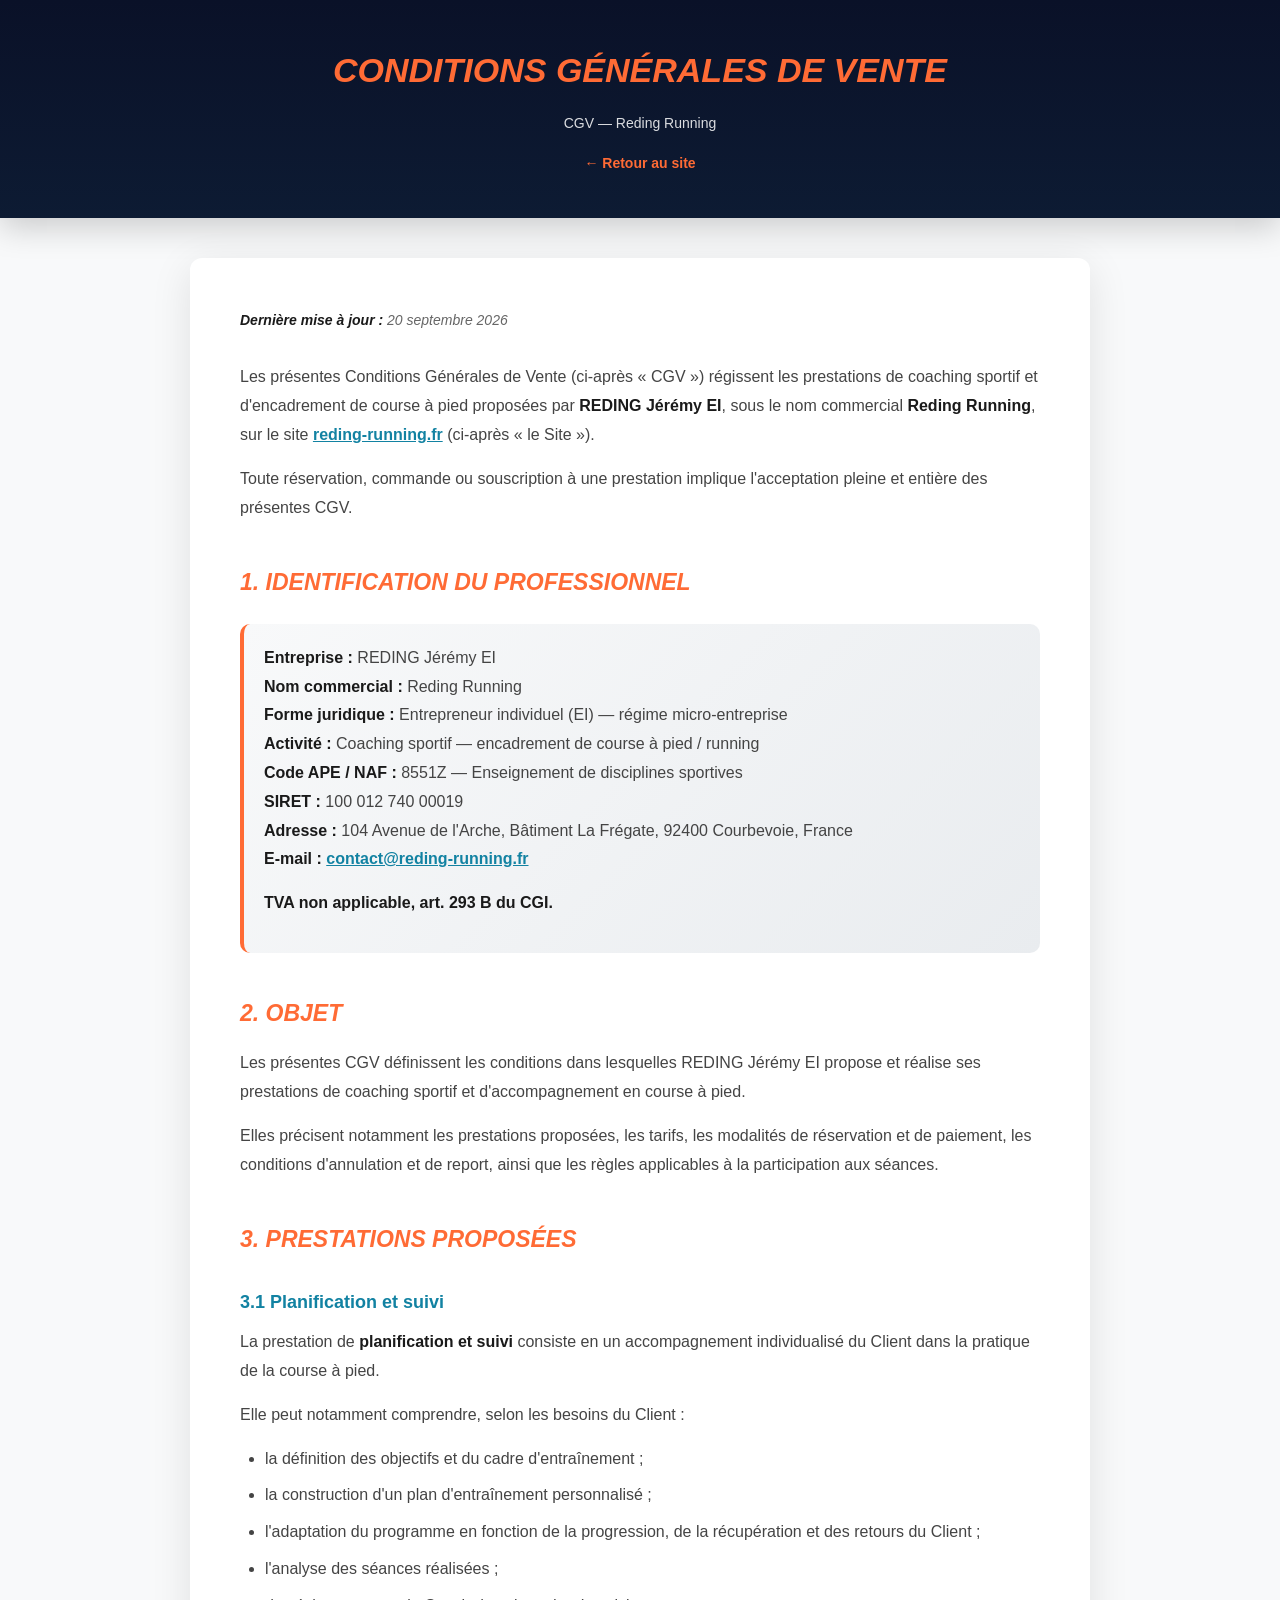
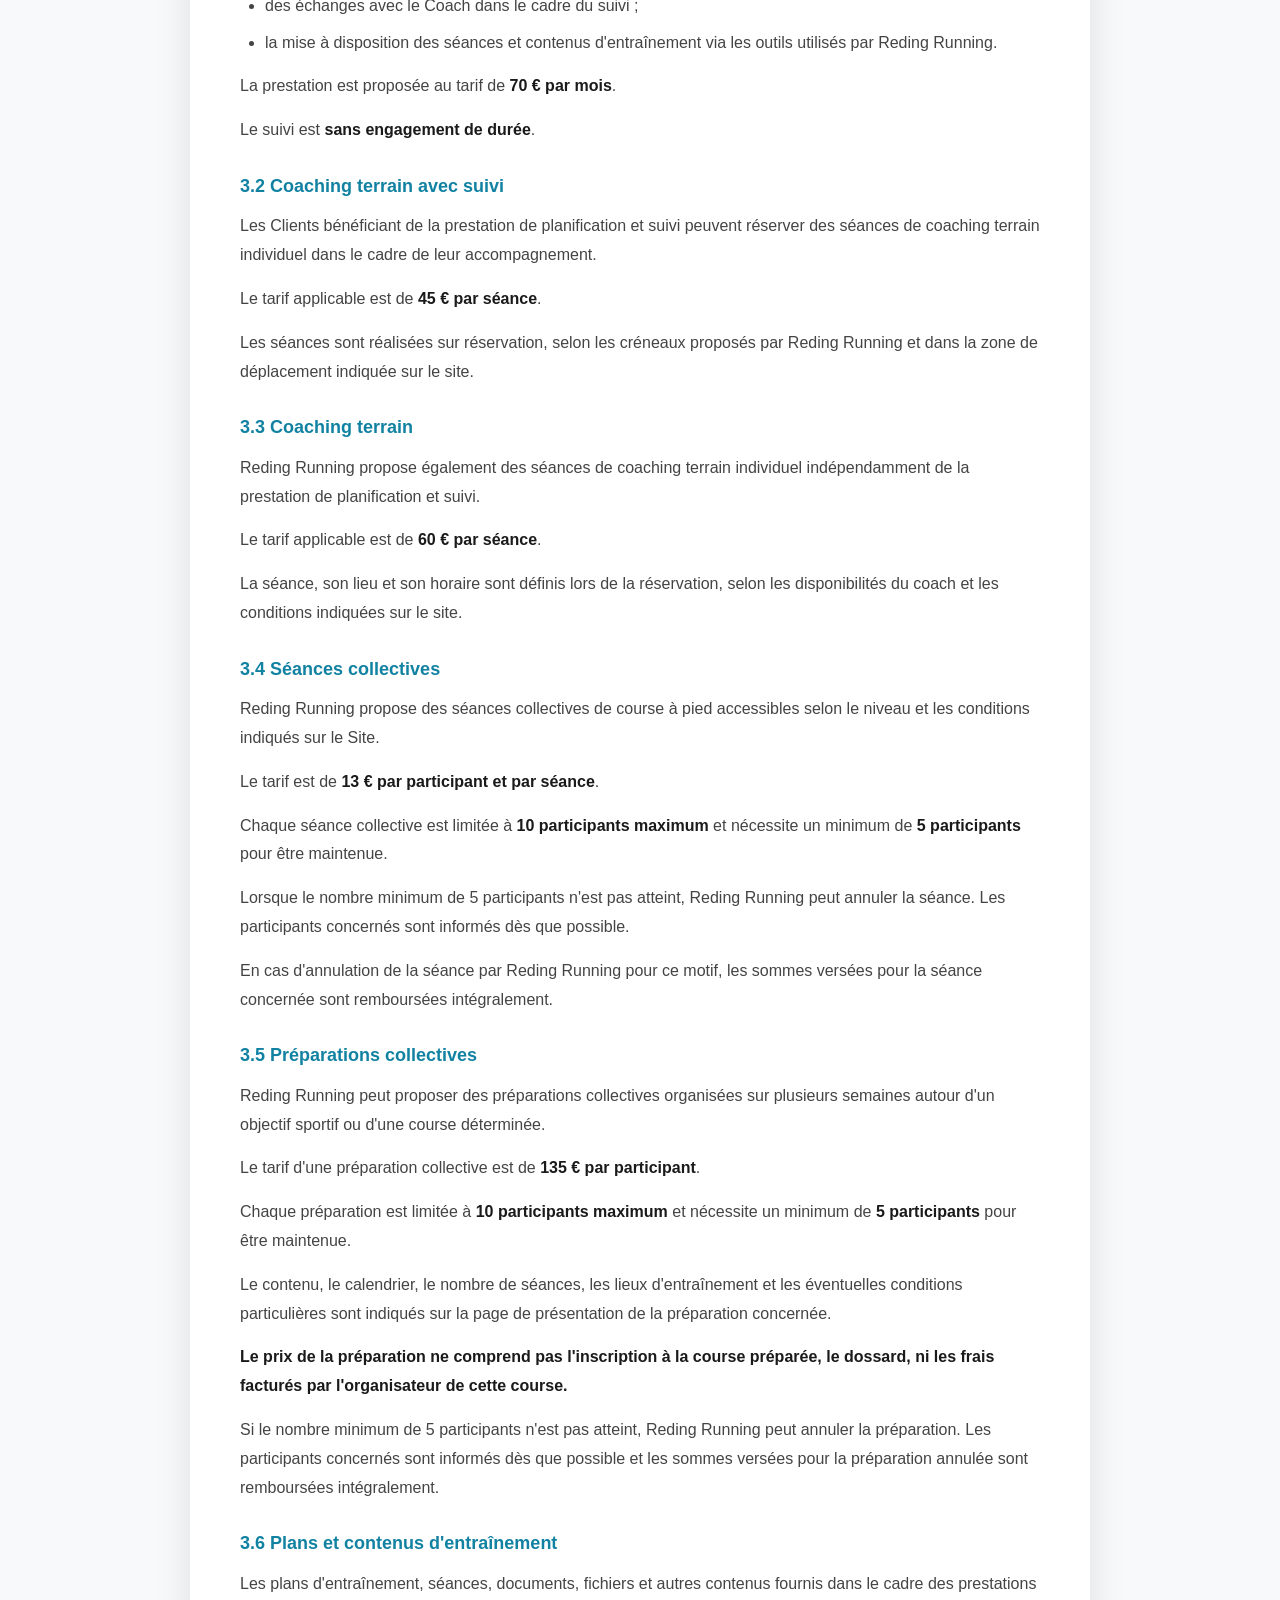
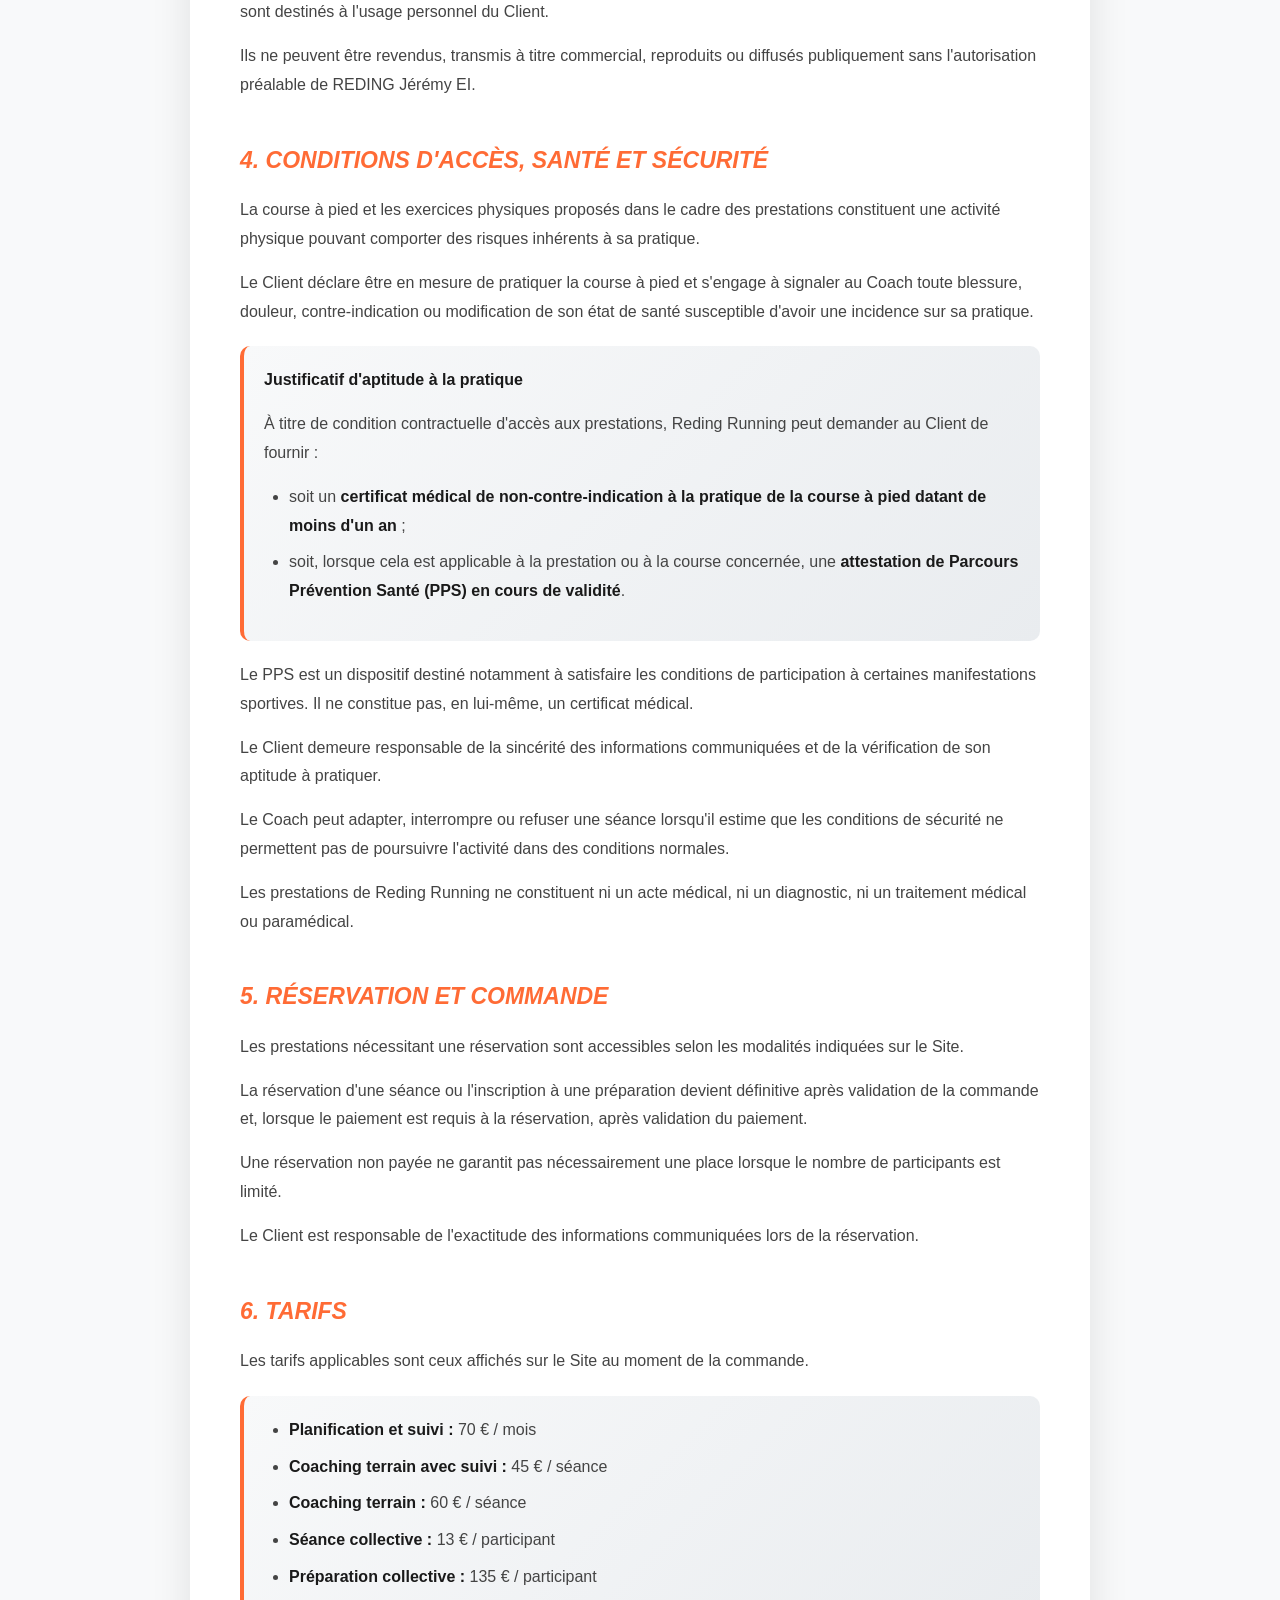
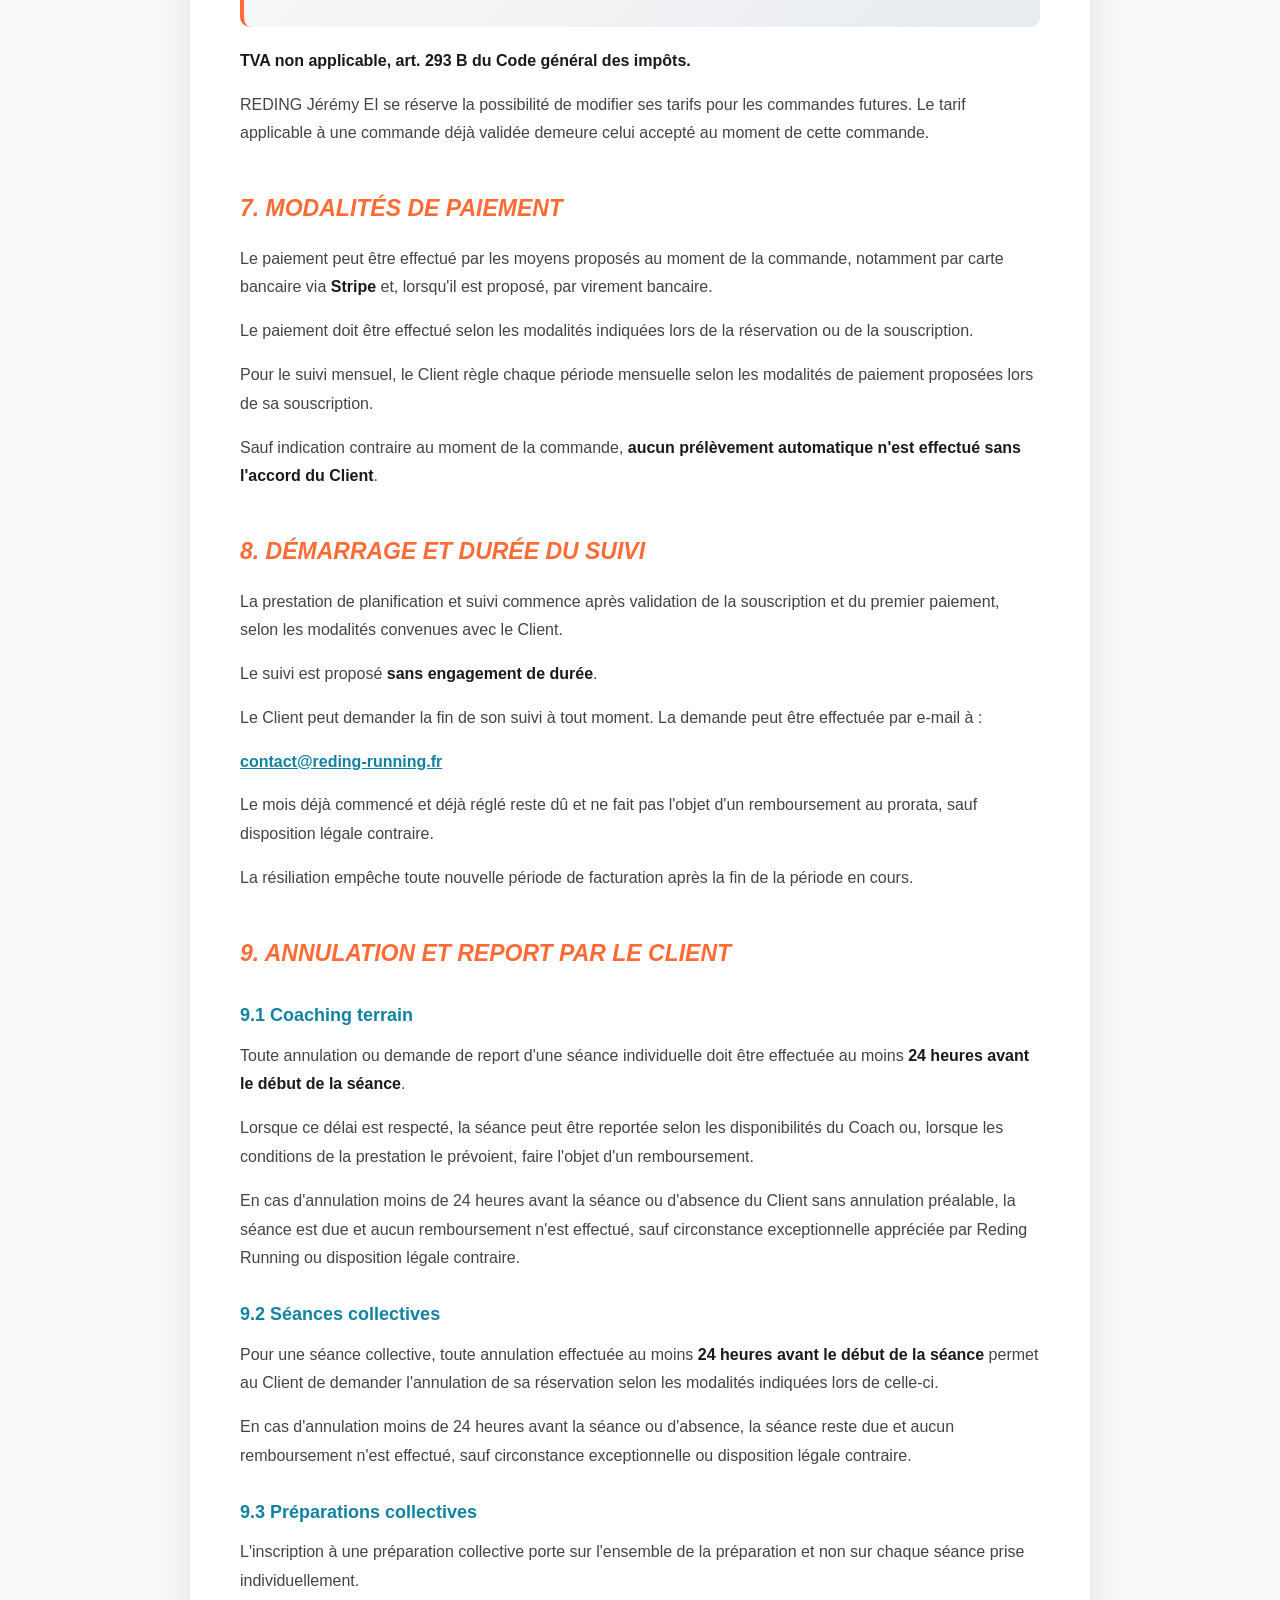
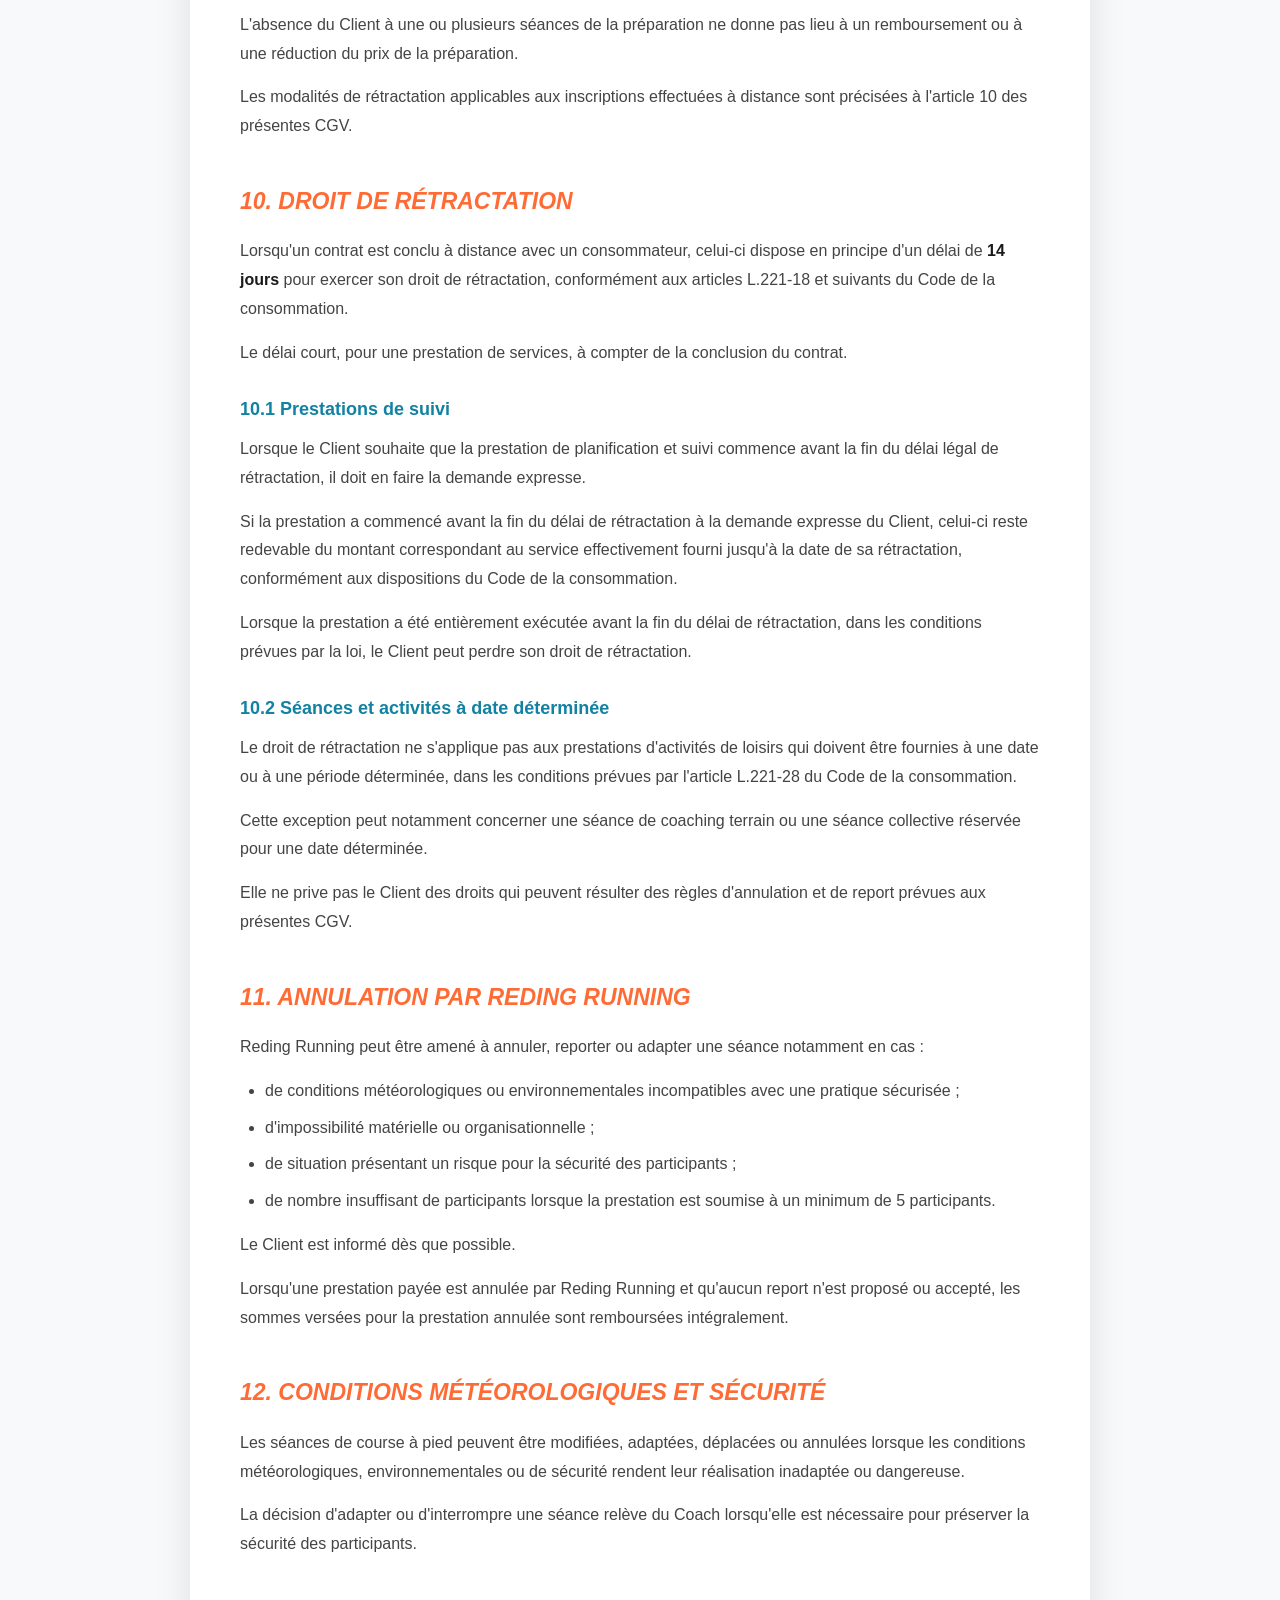
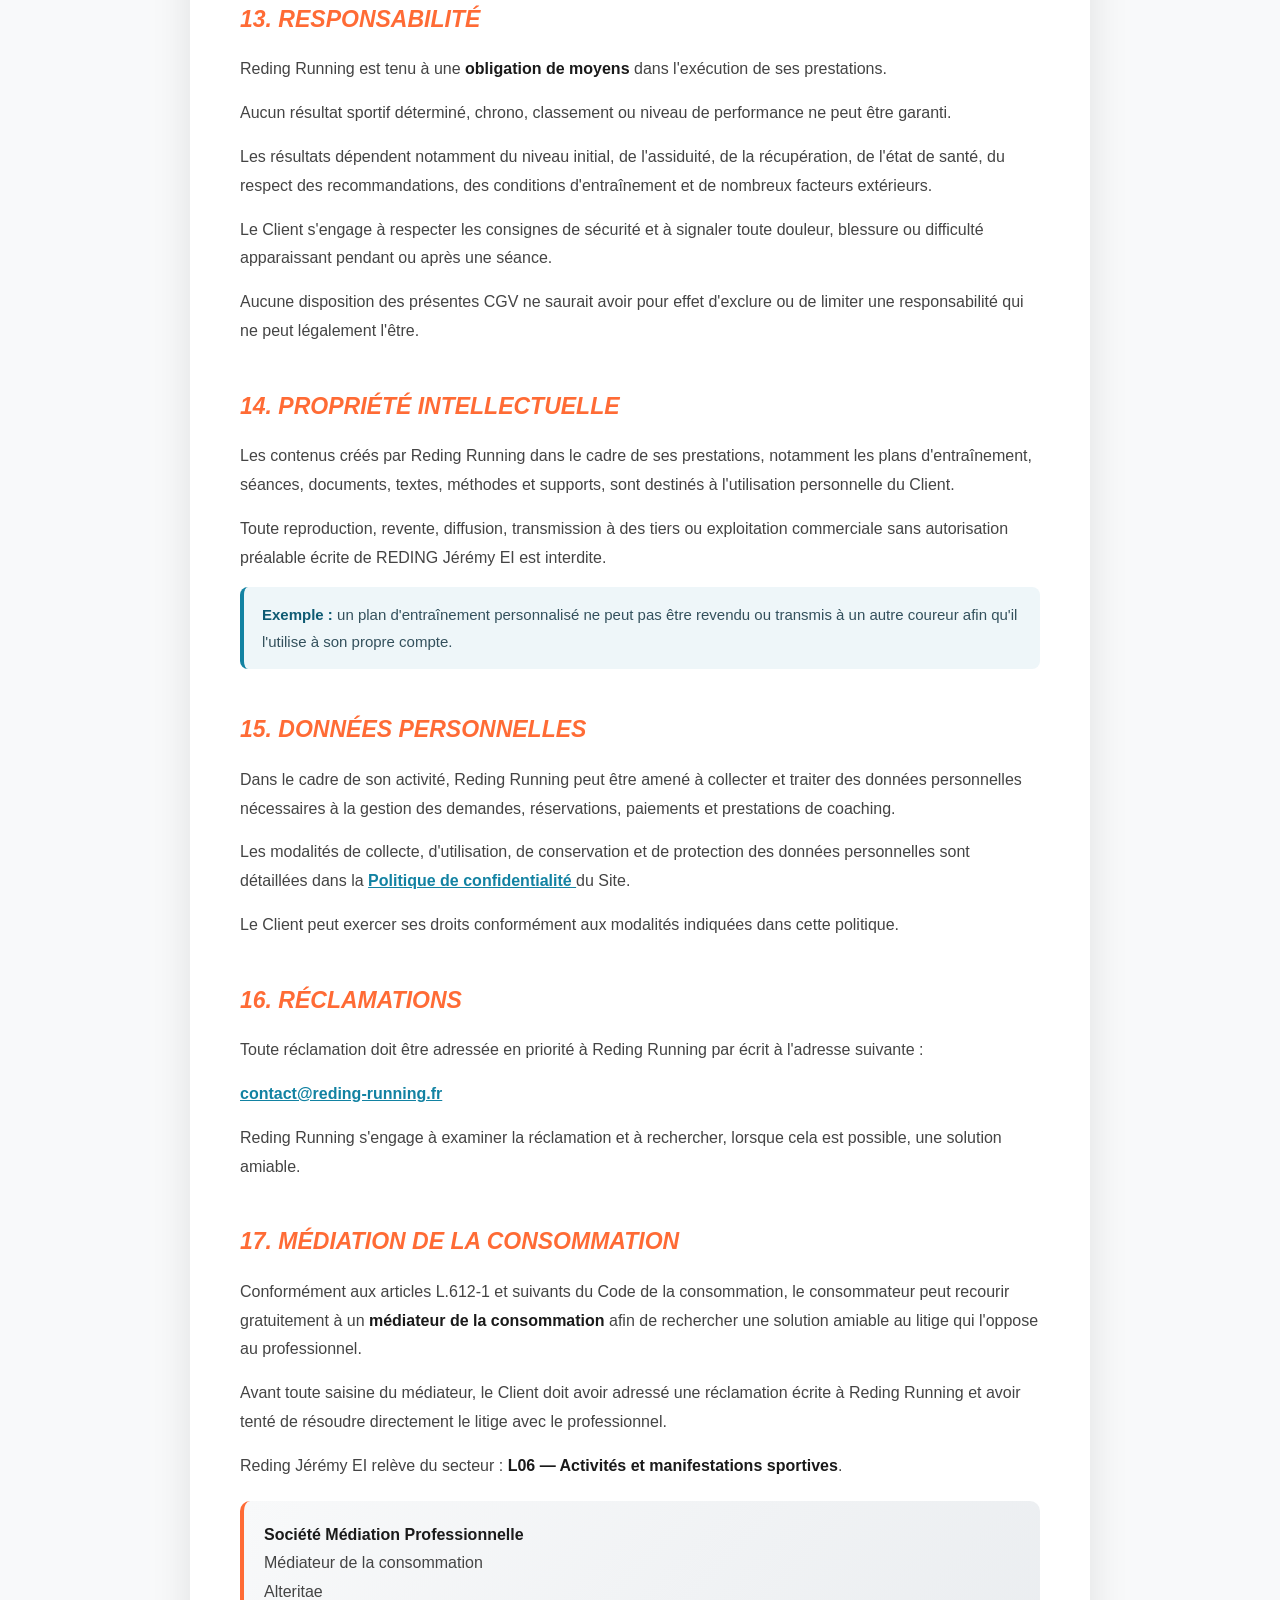
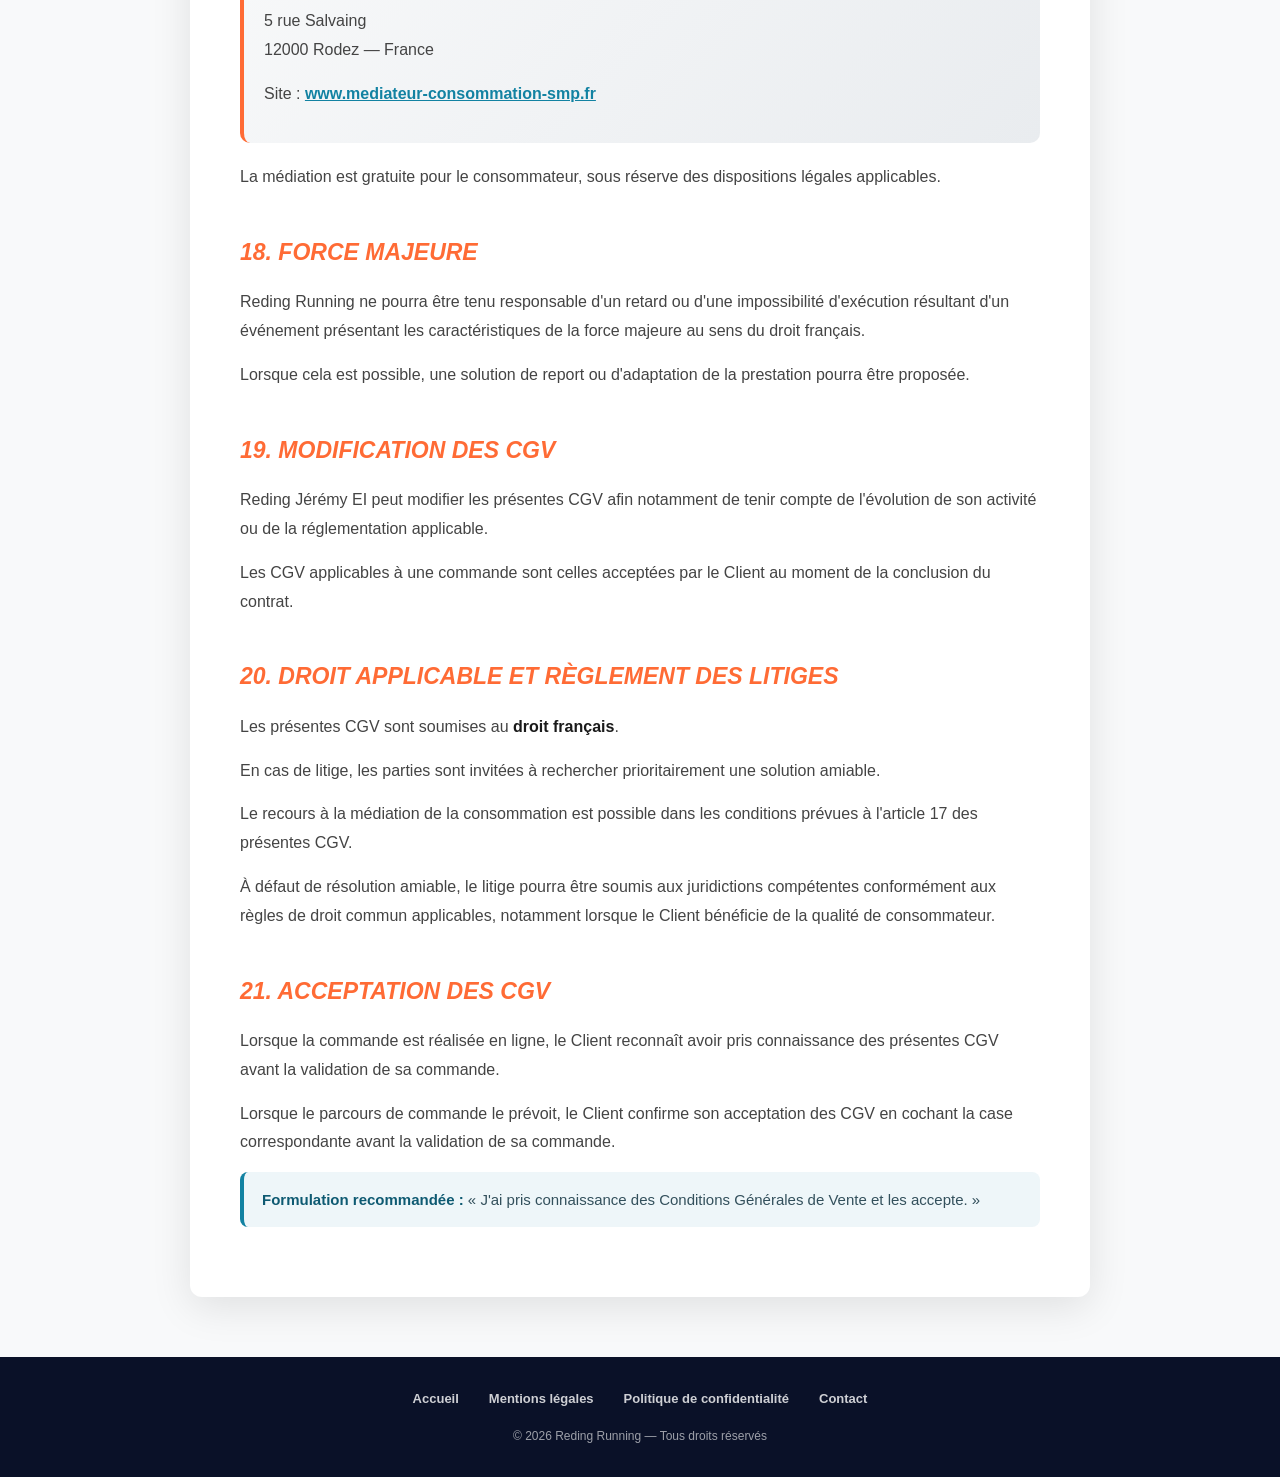
==== commit aa13bb17: "Update cgv.html" ====
--- a/cgv.html
+++ b/cgv.html
@@ -240,11 +240,11 @@
         <strong>Forme juridique :</strong> Entrepreneur individuel (EI) — régime micro-entreprise<br>
         <strong>Activité :</strong> Coaching sportif — encadrement de course à pied / running<br>
         <strong>Code APE / NAF :</strong> 8551Z — Enseignement de disciplines sportives<br>
-        <strong>SIRET :</strong> 100 012 740 00018<br>
+        <strong>SIRET :</strong> 100 012 740 00019<br>
         <strong>Adresse :</strong> 104 Avenue de l'Arche, Bâtiment La Frégate, 92400 Courbevoie, France<br>
         <strong>E-mail :</strong>
-        <a href="mailto:jeremy.reding@outlook.fr">
-          jeremy.reding@outlook.fr
+        <a href="mailto:contact@reding-running.fr">
+          contact@reding-running.fr
         </a>
       </p>
 
@@ -323,7 +323,7 @@
     <p>
       Les séances sont réalisées sur réservation, selon les créneaux
       proposés par Reding Running et dans la zone de déplacement
-      indiquée sur le Site.
+      indiquée sur le site.
     </p>
 
 
@@ -341,8 +341,8 @@
 
     <p>
       La séance, son lieu et son horaire sont définis lors de la
-      réservation, selon les disponibilités du Coach et les conditions
-      indiquées sur le Site.
+      réservation, selon les disponibilités du coach et les conditions
+      indiquées sur le site.
     </p>
 
 
@@ -622,8 +622,8 @@
     </p>
 
     <p>
-      <a href="mailto:jeremy.reding@outlook.fr">
-        jeremy.reding@outlook.fr
+      <a href="mailto:contact@reding-running.fr">
+        contact@reding-running.fr
       </a>
     </p>
 
@@ -902,8 +902,8 @@
     </p>
 
     <p>
-      <a href="mailto:jeremy.reding@outlook.fr">
-        jeremy.reding@outlook.fr
+      <a href="mailto:contact@reding-running.fr">
+        contact@reding-running.fr
       </a>
     </p>
 
@@ -1061,7 +1061,7 @@
         Politique de confidentialité
       </a>
 
-      <a href="mailto:jeremy.reding@outlook.fr">
+      <a href="mailto:contact@reding-running.fr">
         Contact
       </a>
     </div>
